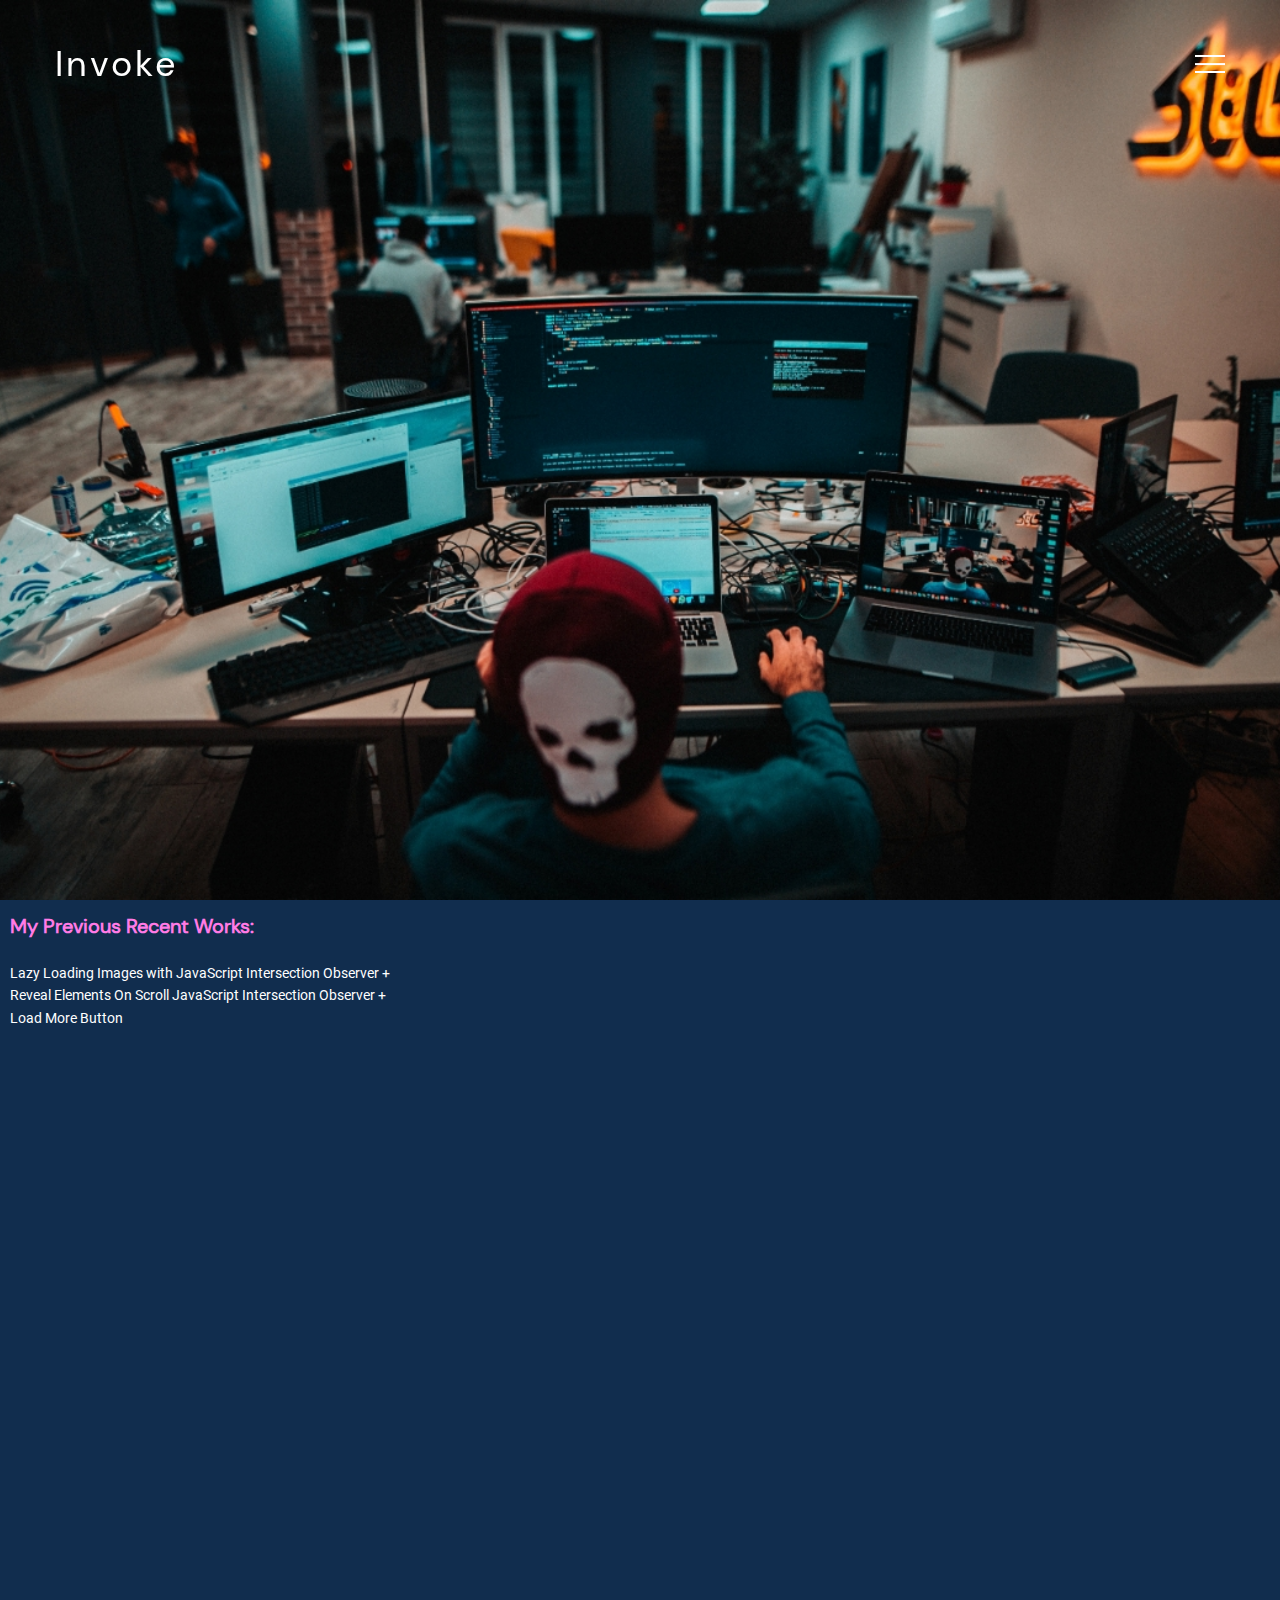
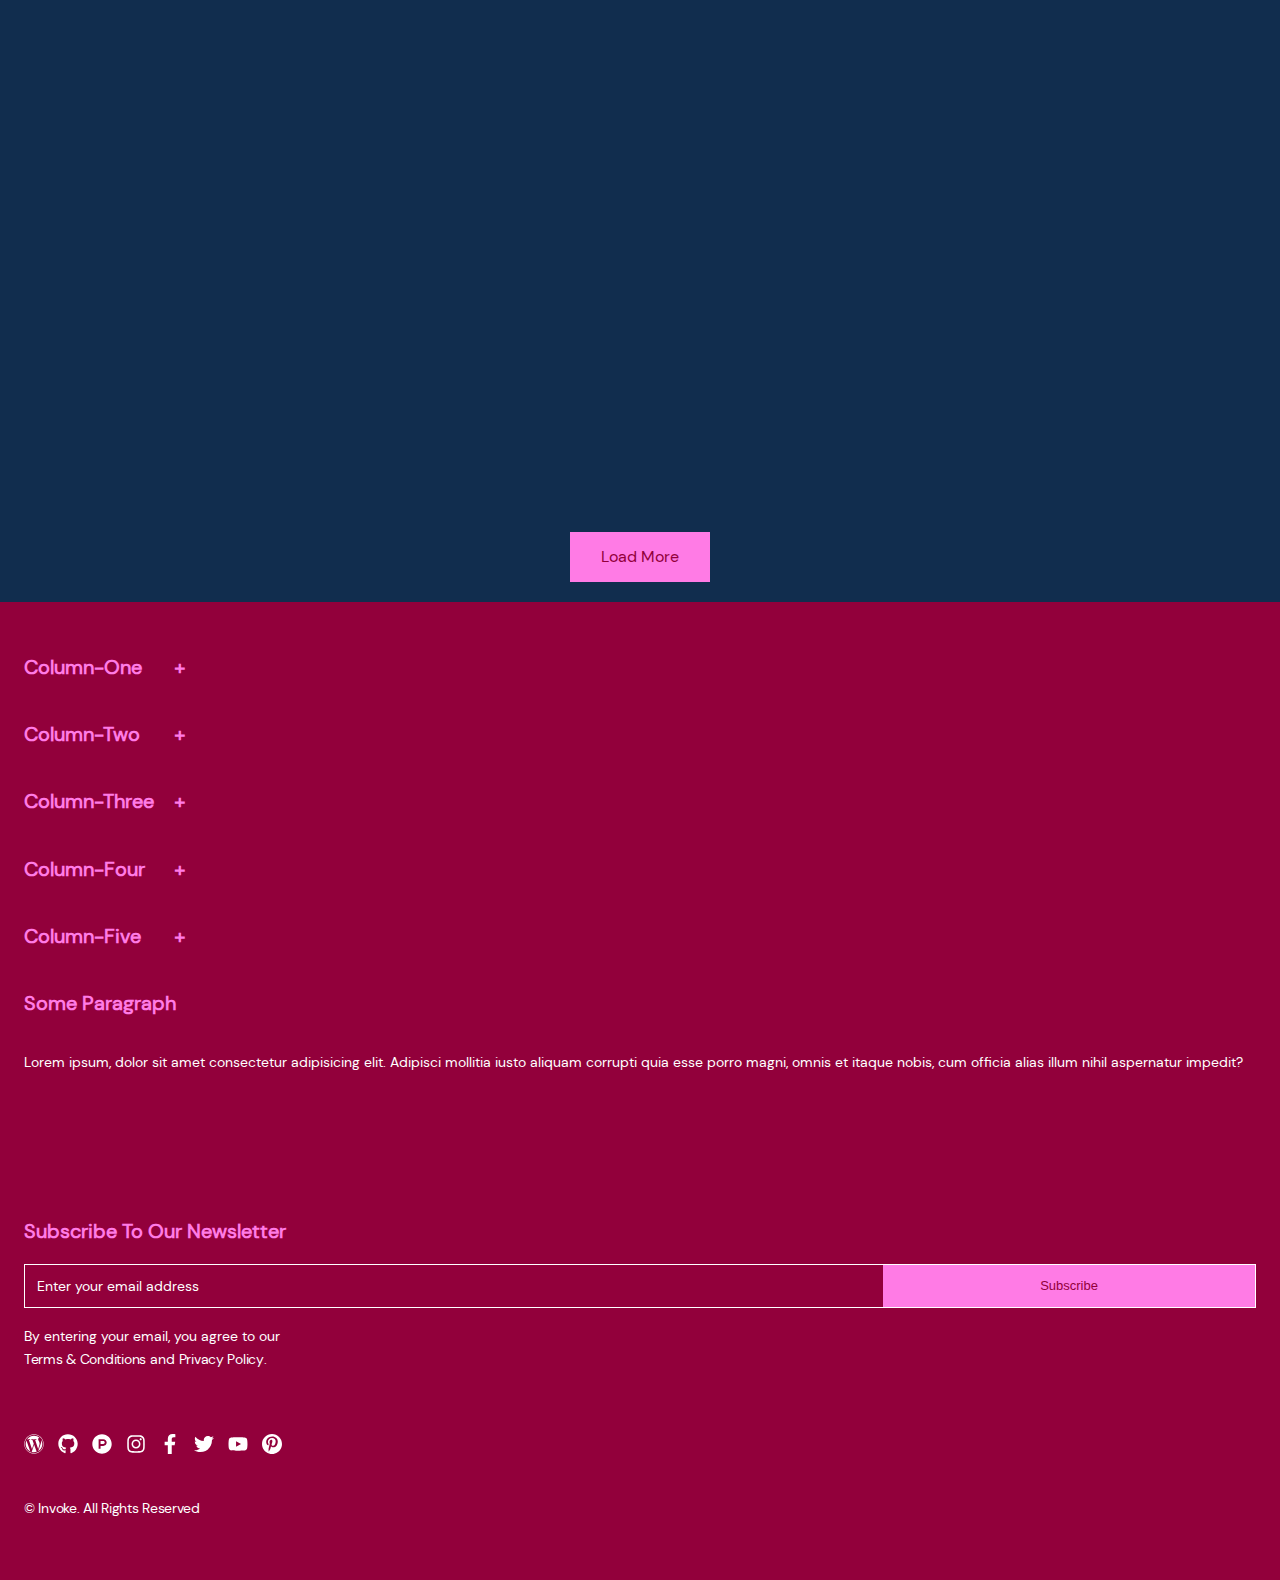
==== index.html @ 9d603dd9 "intersection observer+load more button v.2.0" ====
<!DOCTYPE html>
<html lang="en">
  <head>
    <meta charset="utf-8" >
    <title>Portfolio__HTML</title>
    <meta
    name="viewport"
    content="width=device-width, initial-scale=1, minimum-scale=1, maximum-scale=1">
    <link rel="stylesheet" href="style/main.css">
    <link rel="stylesheet" href="swiper-slider/swiper-bundle.min.css"> 
     
  </head>


  <body>

    <header class="header ">
  

      <div class="header__container ">
          
            <a href="index.html" class="header__logo">
             
              <span class="logo__text">Invoke</span>
              <svg class="svg__logo" id="Layer_1" data-name="Layer 1" xmlns="http://www.w3.org/2000/svg" 
              viewBox="0 0 370.6 94.6">
              <polyline class="draw" points="32.5 94.1 32.5 9.3 0.5 9.3 0.5 0.5 72.5 0.5 72.5 7.7 40.5 9.3 40.5 94.1 81.3 94.1 81.3 9.3 88.5 9.3 88.5 39.6 120.5 39.6 120.5 47.3 120.5 94.1 112.5 94.1 112.5 47.3 88.5 47.3 88.5 94.1 144.5 94.1 144.5 39.6 144.5 6.1 152.5 6.1 183.7 6.9 183.7 14.9 153.3 14.1 153.3 39.6 183.7 39.6 183.7 47.3 153.3 47.3 152.5 86.1 183.7 86.1 183.7 94.1 151.7 94.1 203.7 94.1 203.7 39.6 203.7 9.3 293.3 9.3 293.3 82.9 293.3 94.1 281.3 94.1 281.3 19.7 251.7 19.7 251.7 90.1 239.7 90.1 239.7 18.9 210.9 18.9 210.9 94.1 314.1 94.1 314.1 8.5 370.1 7.7 370.1 17.3 327.7 17.3 326.9 39.6 370.1 39.6 370.1 47.3 328.5 47.3 328.5 88.5 370.1 88.5 370.1 94.1 320.5 94.1" 
              /></svg>
            </a>
            <div class="header__menu menu ">
                <div class="menu__icon">
                    <span></span>
                </div>  
                <nav class="menu__body">
                    <ul class="menu__list">
                        <li><a data-goto=".page__section1" href="index.html"  class="menu__link">HOME</a></li>
                        <li><a data-goto=".page__section2" href=""  class="menu__link">SHOP</a></li>
                        <li><a data-goto=".page__section3" href=""  class="menu__link">PORTFOLIO</a></li>
                        <li>
                           <a data-goto=".page__section4" style="color: #92003B; font-weight: 600;" style="font-weight: 600" href="" class="menu__link">MY SKILLS</a>
                           <span class="menu__arrow"></span>
                           <span class="menu__arrowfalse"></span>
                           <div class="mega-menu_section">
                            <ul class="menu__sub-list">
                              <li class="sub-list__li-tag">
                                  <a data-goto=".page__section1" href="" class="menu__sub-link__title">GENERAL ELEMENTS</a>
                                  <ul class="menu__sub-list__down">
                                    <li><a href="pages/subpages/3D Swiper Slider.html" data-goto=".page__section1" class="menu__sub-link">3D Swiper Slider</a></li>
                                    <li><a href="pages/subpages/Load More Button.html" data-goto=".page__section1" class="menu__sub-link">Load More Button</a></li>
                                    <li><a href="pages/subpages/SVG Icon Animation.html" data-goto=".page__section1" class="menu__sub-link">SVG Icon Animation</a></li>
                                    <li><a href="pages/subpages/Accordion footer.html" data-goto=".page__section1" class="menu__sub-link">Accordion footer</a></li>
                                    <li><a data-goto=".page__section1" href="" class="menu__sub-link">Page 1</a></li>
                                    <li><a data-goto=".page__section1" href="" class="menu__sub-link">Page 1</a></li>
                                    <li><a data-goto=".page__section1" href="" class="menu__sub-link">Page 1</a></li>
                                    <li><a data-goto=".page__section1" href="" class="menu__sub-link">Page 1</a></li>
                                  </ul>
                              </li>
                              <li class="sub-list__li-tag">
                                <a data-goto=".page__section1" href="" class="menu__sub-link__title">GENERAL ELEMENTS</a>
                                <ul class="menu__sub-list__down">
                                  <li><a data-goto=".page__section1" href="" class="menu__sub-link">Page 1</a></li>
                                  <li><a data-goto=".page__section1" href="" class="menu__sub-link">Page 1</a></li>
                                  <li><a data-goto=".page__section1" href="" class="menu__sub-link">Page 1</a></li>
                                  <li><a data-goto=".page__section1" href="" class="menu__sub-link">Page 1</a></li>
                                  <li><a data-goto=".page__section1" href="" class="menu__sub-link">Page 1</a></li>
                                  <li><a data-goto=".page__section1" href="" class="menu__sub-link">Page 1</a></li>
                                  <li><a data-goto=".page__section1" href="" class="menu__sub-link">Page 1</a></li>
                                  <li><a data-goto=".page__section1" href="" class="menu__sub-link">Page 1</a></li>
                                </ul>
                            </li>
                            <li class="sub-list__li-tag">
                              <a data-goto=".page__section1" href="" class="menu__sub-link__title">GENERAL ELEMENTS</a>
                              <ul class="menu__sub-list__down">
                                <li><a href="pages/subpages/3D Swiper Slider.html" data-goto=".page__section1" class="menu__sub-link">3D Swiper Slider</a></li>
                                <li><a href="pages/subpages/Load More Button.html" data-goto=".page__section1" class="menu__sub-link">Load More Button</a></li>
                                <li><a href="pages/subpages/SVG Icon Animation.html" data-goto=".page__section1" class="menu__sub-link">SVG Icon Animation</a></li>
                                <li><a href="pages/subpages/Accordion footer.html" data-goto=".page__section1" class="menu__sub-link">Accordion footer</a></li>
                                <li><a data-goto=".page__section1" href="" class="menu__sub-link">Page 1</a></li>
                                <li><a data-goto=".page__section1" href="" class="menu__sub-link">Page 1</a></li>
                                <li><a data-goto=".page__section1" href="" class="menu__sub-link">Page 1</a></li>
                                <li><a data-goto=".page__section1" href="" class="menu__sub-link">Page 1</a></li>
                              </ul>
                          </li>
                          <li class="sub-list__li-tag">
                            <a data-goto=".page__section1" href="" class="menu__sub-link__title">GENERAL ELEMENTS</a>
                            <ul class="menu__sub-list__down">
                              <li><a data-goto=".page__section1" href="" class="menu__sub-link">Page 1</a></li>
                              <li><a data-goto=".page__section1" href="" class="menu__sub-link">Page 1</a></li>
                              <li><a data-goto=".page__section1" href="" class="menu__sub-link">Page 1</a></li>
                              <li><a data-goto=".page__section1" href="" class="menu__sub-link">Page 1</a></li>
                              <li><a data-goto=".page__section1" href="" class="menu__sub-link">Page 1</a></li>
                              <li><a data-goto=".page__section1" href="" class="menu__sub-link">Page 1</a></li>
                              <li><a data-goto=".page__section1" href="" class="menu__sub-link">Page 1</a></li>
                              <li><a data-goto=".page__section1" href="" class="menu__sub-link">Page 1</a></li>
                            </ul>
                        </li>
                            </ul>

                           </div>
                        </li> 
                        
                        <li><a data-goto=".page__section1" href=""  class="menu__link">BLOG</a></li>
                        
                        <li><a data-goto=".page__section3" href=""  class="menu__link">FEATURES</a></li>
                    </ul>
                </nav>        
            </div>
    </header>

    <div class="header__img">
      <div class="header__img-container"> </div>
    </div>

     
        
    <main class="main__container">
     


    <section class="loading-lazy__section">
      <script type="text/javascript">
        (function() {
        
        var img = document.getElementById('container').firstChild;
        img.onload = function() {
            if(img.height > img.width) {
                img.height = '100%';
                img.width = 'auto';
            }
        };
        
        }());
        </script>
      <div class="loading-lazy__container">
        
        <div class="loading-lazy__box">
          <h2>My previous recent works:</h2>
            <h1>Lazy Loading Images with JavaScript Intersection Observer +<br>
            Reveal Elements On Scroll JavaScript Intersection Observer +<br>
            Load More Button
          </h1>
          <div class="loading-lazy__ul">

                <div class="loading-lazy-hide">
                  <div id="container" class="loading-lazy__li one ">
                    <a href="https://themepixel.github.io/PSDtoHTML.WITH.LESS.CSS.EXOTICO./"><img class="imglazy" data-src="img/psd_slide.jpg" src="img/1x1.png" alt="some-image"></a>
                  </div >
                </div>


                <div class="loading-lazy-hide">
                  <div id="container" class="loading-lazy__li two ">
                    <a href="https://themepixel.github.io/Portfolio_HTML/"><img class="imglazy" data-src="img/portfolio.jpg" src="img/1x1.png" alt="some-image"></a>
                  </div >
                </div>

                <div class="loading-lazy-hide">
                  <div id="container" class="loading-lazy__li three">
                    <a href="https://themepixel.github.io/PSDtoHTML.WITH.LESS.CSS.EXOTICO./"><img class="imglazy" data-src="img/invok.jpg" src="img/1x1.png" alt="some-image"></a>
                  </div >
                </div>

                <div class="loading-lazy-hide">
                  <div id="container" class="loading-lazy__li four ">
                    <a href="https://themepixel.github.io/Portfolio_HTML/"><img class="imglazy" data-src="img/menu.jpg" src="img/1x1.png" alt="some-image"></a>
                  </div >
                </div>

                <div class="loading-lazy-hide">
                  <div id="container" class="loading-lazy__li five ">
                    <a href="https://themepixel.github.io/Portfolio_HTML/"><img class="imglazy" data-src="img/menuu.jpg" src="img/1x1.png" alt="some-image"></a>
                  </div >
                </div>

                <div class="loading-lazy-hide">
                  <div id="container" class="loading-lazy__li six ">
                    <a href="https://themepixel.github.io/Portfolio_HTML/"><img class="imglazy" data-src="img/por men.jpg" src="img/1x1.png" alt="some-image"></a>
                  </div >
                </div>

                <div class="loading-lazy-hide">
                  <div id="container" class="loading-lazy__li seven ">
                    <a href="https://themepixel.github.io/Portfolio_HTML/"><img class="imglazy" data-src="img/soon.png" src="img/1x1.png" alt="some-image"></a>
                  </div >
                </div>

                <div class="loading-lazy-hide">
                  <div id="container" class="loading-lazy__li eight ">
                    <a href="https://themepixel.github.io/Portfolio_HTML/"><img class="imglazy" data-src="img/soon.png" src="img/1x1.png" alt="some-image"></a>
                  </div >
                </div>

                <div class="loading-lazy-hide">
                  <div id="container" class="loading-lazy__li nine ">
                    <a href="https://themepixel.github.io/Portfolio_HTML/"><img class="imglazy" data-src="img/soon.png" src="img/1x1.png" alt="some-image"></a>
                  </div >
                </div>

                <div class="loading-lazy-hide">
                  <div id="container" class="loading-lazy__li ten  ">
                    <a href="https://themepixel.github.io/Portfolio_HTML/"><img class="imglazy" data-src="img/soon.png" src="img/1x1.png" alt="some-image"></a>
                  </div >
                </div>

                <div class="loading-lazy-hide">
                  <div id="container" class="loading-lazy__li eleven  ">
                    <a href="https://themepixel.github.io/Portfolio_HTML/"><img class="imglazy" data-src="img/soon.png" src="img/1x1.png" alt="some-image"></a>
                  </div >
                </div>

                <div class="loading-lazy-hide">
                  <div id="container" class="loading-lazy__li twelve ">
                    <a href="https://themepixel.github.io/Portfolio_HTML/"><img class="imglazy" data-src="img/soon.png" src="img/1x1.png" alt="some-image"></a>
                  </div >
                </div>

                <div class="loading-lazy-hide">
                  <div id="container" class="loading-lazy__li thirteen  ">
                    <a href="https://themepixel.github.io/Portfolio_HTML/"><img class="imglazy" data-src="img/soon.png" src="img/1x1.png" alt="some-image"></a>
                  </div >
                </div>

                <div class="loading-lazy-hide">
                  <div id="container" class="loading-lazy__li fourteen  ">
                    <a href="https://themepixel.github.io/Portfolio_HTML/"><img class="imglazy" data-src="img/soon.png" src="img/1x1.png" alt="some-image"></a>
                  </div >
                </div>

                <div class="loading-lazy-hide">
                  <div id="container" class="loading-lazy__li fifteen ">
                    <a href="https://themepixel.github.io/Portfolio_HTML/"><img class="imglazy" data-src="img/soon.png" src="img/1x1.png" alt="some-image"></a>
                  </div >
                </div>

          </div >
          <div id="load__more-button">Load more</div>
        </div>
      </div>
      
      <script>

        let loadMoreBtn = document.querySelector('#load__more-button');
        let currentItem = 3;
        
        loadMoreBtn.onclick = () =>{
           let boxes = [...document.querySelectorAll('.loading-lazy__box .loading-lazy__ul .loading-lazy-hide')];
           for (var i = currentItem; i < currentItem + 3; i++){
              boxes[i].style.display = 'inline-block';
           }
           currentItem += 3;
        
           if(currentItem >= boxes.length){
              loadMoreBtn.style.display = 'none';
           }
        }
        
        </script>
    </section>


    </main>    
      
    <footer class="footer">
      
      <div class="footer__container">
        
         <div class="column__footer-one">
            <h4 class="column__footer-one-title svg-icon">Column-one</h4>
            <div class="column__footer-one-elements column">
              <a class="column__footer-one-a">Some Link</a>
              <a class="column__footer-one-a">Some Link</a>
              <a class="column__footer-one-a">Some Link</a>
              <a class="column__footer-one-a">Some Link</a>
              <a class="column__footer-one-a">Some Link</a>
              <a class="column__footer-one-a">Some Link</a>
              <a class="column__footer-one-a">Some Link</a>
              <a class="column__footer-one-a">Some Link</a>
              <a class="column__footer-one-a">Some Link</a>
              <a class="column__footer-one-a">Some Link</a>
              <a class="column__footer-one-a">Some Link</a>
            </div>
          </div>
          <div class="column__footer-five ">
            <h4 class="column__footer-five-title svg-icon">Column-five</h4>
            <div class="column__footer-five-elements column">
              <a class="column__footer-five-a">Some Link</a>
              <a class="column__footer-five-a">Some Link</a>
              <a class="column__footer-five-a">Some Link</a>
              <a class="column__footer-five-a">Some Link</a>
              <a class="column__footer-five-a">Some Link</a>
              <a class="column__footer-five-a">Some Link</a>
              <a class="column__footer-five-a">Some Link</a>
              <a class="column__footer-five-a">Some Link</a>
              <a class="column__footer-five-a">Some Link</a>
              <a class="column__footer-five-a">Some Link</a>
              <a class="column__footer-five-a">Some Link</a>
            </div>
          </div>
          <div class="column__footer-four">
            <h4 class="column__footer-four-title svg-icon">Column-four</h4>
            <div class="column__footer-four-elements column">
              <a class="column__footer-four-a">Some Link</a>
              <a class="column__footer-four-a">Some Link</a>
              <a class="column__footer-four-a">Some Link</a>
              <a class="column__footer-four-a">Some Link</a>
              <a class="column__footer-four-a">Some Link</a>
              <a class="column__footer-four-a">Some Link</a>
              <a class="column__footer-four-a">Some Link</a>
              
            </div>
          </div>
          <div class="column__footer-two">
            <h4 class="column__footer-two-title svg-icon">Column-two</h4>
            <div class="column__footer-two-elements column">
              <a class="column__footer-two-a">Some Link</a>
              <a class="column__footer-two-a">Some Link</a>
              <a class="column__footer-two-a">Some Link</a>
            </div>
          </div>
          <div class="column__footer-three">
            <h4 class="column__footer-three-title svg-icon">Column-three</h4>
            <div class="column__footer-three-elements column">
              <a class="column__footer-three-a">Some Link</a>
              <a class="column__footer-three-a">Some Link</a>
              <a class="column__footer-three-a">Some Link</a>
              <a class="column__footer-three-a">Some Link</a>
              
              
            </div>
          </div>
          <script>
            const accordionone = document.getElementsByClassName('column__footer-one');
            const accordiontwo = document.getElementsByClassName('column__footer-two');
            const accordionthree = document.getElementsByClassName('column__footer-three');
            const accordionfour = document.getElementsByClassName('column__footer-four');
            const accordionfive = document.getElementsByClassName('column__footer-five');
            for (i = 0; i<accordionone.length; i++ ){
                accordionone[i].addEventListener('click', function(){
                    this.classList.toggle('active')
                })
            }
            for (i = 0; i<accordiontwo.length; i++ ){
                accordiontwo[i].addEventListener('click', function(){
                    this.classList.toggle('active')
                })
            }
            for (i = 0; i<accordionthree.length; i++ ){
              accordionthree[i].addEventListener('click', function(){
                    this.classList.toggle('active')
                })
            }
            for (i = 0; i<accordionfour.length; i++ ){
              accordionfour[i].addEventListener('click', function(){
                    this.classList.toggle('active')
                })
            }
            for (i = 0; i<accordionfive.length; i++ ){
              accordionfive[i].addEventListener('click', function(){
                    this.classList.toggle('active')
                })
            }
          </script>  
          
         
        <div class="paragraph__footer">
          <h4 class="paragraph__footer-heading mb-4">Some Paragraph</h4>
          <p class="paragraph__footer-p">Lorem ipsum, dolor sit amet consectetur adipisicing elit. Adipisci mollitia iusto aliquam corrupti quia esse porro magni, omnis et itaque nobis, cum officia alias illum nihil aspernatur impedit?</p>
        </div>

        <div class="subscribe__footer">
          <h4 class="subscribe__footer-heading">Subscribe To Our Newsletter</h4>
          <div class="subscribe__footer-placeholder">
            <form action="#" method="post">
              <div class="subscribe__footer-input">
                  <input type="text" class="subscribe__footer__input" placeholder="Enter your email address" aria-label="Enter your email address" aria-describedby="button-addon2">
                  <div class="subscribe__footer__button">
                    <button class="subscribe__footer-button svg_icons_css" type="button" id="">Subscribe</button>
                  </div>
              </div>
            </form>
          </div>
          <div class="subscribe__footer-email">
            <p>By entering your email, you agree to our<br /><strong><a href="https://themepixel.github.io/Portfolio_HTML/" target="_blank" rel="noopener">Terms &amp; Conditions </a>
            </strong>and<strong> <a href="https://themepixel.github.io/Portfolio_HTML/" target="_blank" rel="noopener">Privacy Policy</a></strong>.</p>
          </div>
          
        </div>
        
        <div class="follow__footer">
          <div class="follow__footer-icons">
            <a href="#about-section" class="follow__footer-svg"><svg xmlns="http://www.w3.org/2000/svg" aria-labelledby="wordpress-logo" data-prefix="fab" data-icon="wordpress" viewBox="0 0 512 512"><title>Wordpress logo</title><path d="M61.7 169.4l101.5 278C92.2 413 43.3 340.2 43.3 256c0-30.9 6.6-60.1 18.4-86.6zm337.9 75.9c0-26.3-9.4-44.5-17.5-58.7-10.8-17.5-20.9-32.4-20.9-49.9 0-19.6 14.8-37.8 35.7-37.8.9 0 1.8.1 2.8.2-37.9-34.7-88.3-55.9-143.7-55.9-74.3 0-139.7 38.1-177.8 95.9 5 .2 9.7.3 13.7.3 22.2 0 56.7-2.7 56.7-2.7 11.5-.7 12.8 16.2 1.4 17.5 0 0-11.5 1.3-24.3 2l77.5 230.4L249.8 247l-33.1-90.8c-11.5-.7-22.3-2-22.3-2-11.5-.7-10.1-18.2 1.3-17.5 0 0 35.1 2.7 56 2.7 22.2 0 56.7-2.7 56.7-2.7 11.5-.7 12.8 16.2 1.4 17.5 0 0-11.5 1.3-24.3 2l76.9 228.7 21.2-70.9c9-29.4 16-50.5 16-68.7zm-139.9 29.3l-63.8 185.5c19.1 5.6 39.2 8.7 60.1 8.7 24.8 0 48.5-4.3 70.6-12.1-.6-.9-1.1-1.9-1.5-2.9l-65.4-179.2zm183-120.7c.9 6.8 1.4 14 1.4 21.9 0 21.6-4 45.8-16.2 76.2l-65 187.9C426.2 403 468.7 334.5 468.7 256c0-37-9.4-71.8-26-102.1zM504 256c0 136.8-111.3 248-248 248C119.2 504 8 392.7 8 256 8 119.2 119.2 8 256 8c136.7 0 248 111.2 248 248zm-11.4 0c0-130.5-106.2-236.6-236.6-236.6C125.5 19.4 19.4 125.5 19.4 256S125.6 492.6 256 492.6c130.5 0 236.6-106.1 236.6-236.6z"></path></svg></a>
            <a href="#" class="follow__footer-svg"><svg xmlns="http://www.w3.org/2000/svg" aria-labelledby="github-logo" data-prefix="fab" data-icon="github" viewBox="0 0 496 512"><title>Github logo</title><path d="M165.9 397.4c0 2-2.3 3.6-5.2 3.6-3.3.3-5.6-1.3-5.6-3.6 0-2 2.3-3.6 5.2-3.6 3-.3 5.6 1.3 5.6 3.6zm-31.1-4.5c-.7 2 1.3 4.3 4.3 4.9 2.6 1 5.6 0 6.2-2s-1.3-4.3-4.3-5.2c-2.6-.7-5.5.3-6.2 2.3zm44.2-1.7c-2.9.7-4.9 2.6-4.6 4.9.3 2 2.9 3.3 5.9 2.6 2.9-.7 4.9-2.6 4.6-4.6-.3-1.9-3-3.2-5.9-2.9zM244.8 8C106.1 8 0 113.3 0 252c0 110.9 69.8 205.8 169.5 239.2 12.8 2.3 17.3-5.6 17.3-12.1 0-6.2-.3-40.4-.3-61.4 0 0-70 15-84.7-29.8 0 0-11.4-29.1-27.8-36.6 0 0-22.9-15.7 1.6-15.4 0 0 24.9 2 38.6 25.8 21.9 38.6 58.6 27.5 72.9 20.9 2.3-16 8.8-27.1 16-33.7-55.9-6.2-112.3-14.3-112.3-110.5 0-27.5 7.6-41.3 23.6-58.9-2.6-6.5-11.1-33.3 2.6-67.9 20.9-6.5 69 27 69 27 20-5.6 41.5-8.5 62.8-8.5s42.8 2.9 62.8 8.5c0 0 48.1-33.6 69-27 13.7 34.7 5.2 61.4 2.6 67.9 16 17.7 25.8 31.5 25.8 58.9 0 96.5-58.9 104.2-114.8 110.5 9.2 7.9 17 22.9 17 46.4 0 33.7-.3 75.4-.3 83.6 0 6.5 4.6 14.4 17.3 12.1C428.2 457.8 496 362.9 496 252 496 113.3 383.5 8 244.8 8zM97.2 352.9c-1.3 1-1 3.3.7 5.2 1.6 1.6 3.9 2.3 5.2 1 1.3-1 1-3.3-.7-5.2-1.6-1.6-3.9-2.3-5.2-1zm-10.8-8.1c-.7 1.3.3 2.9 2.3 3.9 1.6 1 3.6.7 4.3-.7.7-1.3-.3-2.9-2.3-3.9-2-.6-3.6-.3-4.3.7zm32.4 35.6c-1.6 1.3-1 4.3 1.3 6.2 2.3 2.3 5.2 2.6 6.5 1 1.3-1.3.7-4.3-1.3-6.2-2.2-2.3-5.2-2.6-6.5-1zm-11.4-14.7c-1.6 1-1.6 3.6 0 5.9 1.6 2.3 4.3 3.3 5.6 2.3 1.6-1.3 1.6-3.9 0-6.2-1.4-2.3-4-3.3-5.6-2z"></path></svg></a>
            <a href="#" class="follow__footer-svg"><svg xmlns="http://www.w3.org/2000/svg" aria-labelledby="producthunt-logo" data-prefix="fab" data-icon="product-hunt" class="svg-inline--fa fa-product-hunt fa-w-16" viewBox="0 0 512 512"><title id="catTitle">ProductHunt Logo</title><path d="M326.3 218.8c0 20.5-16.7 37.2-37.2 37.2h-70.3v-74.4h70.3c20.5 0 37.2 16.7 37.2 37.2zM504 256c0 137-111 248-248 248S8 393 8 256 119 8 256 8s248 111 248 248zm-128.1-37.2c0-47.9-38.9-86.8-86.8-86.8H169.2v248h49.6v-74.4h70.3c47.9 0 86.8-38.9 86.8-86.8z"></path></svg></a>
            <a href="#" class="follow__footer-svg"><svg xmlns="http://www.w3.org/2000/svg" aria-labelledby="instagram-logo" data-prefix="fab" data-icon="instagram" class="svg-inline--fa fa-instagram fa-w-14" viewBox="0 0 448 512"><title id="catTitle">Instagram Logo</title><path d="M224.1 141c-63.6 0-114.9 51.3-114.9 114.9s51.3 114.9 114.9 114.9S339 319.5 339 255.9 287.7 141 224.1 141zm0 189.6c-41.1 0-74.7-33.5-74.7-74.7s33.5-74.7 74.7-74.7 74.7 33.5 74.7 74.7-33.6 74.7-74.7 74.7zm146.4-194.3c0 14.9-12 26.8-26.8 26.8-14.9 0-26.8-12-26.8-26.8s12-26.8 26.8-26.8 26.8 12 26.8 26.8zm76.1 27.2c-1.7-35.9-9.9-67.7-36.2-93.9-26.2-26.2-58-34.4-93.9-36.2-37-2.1-147.9-2.1-184.9 0-35.8 1.7-67.6 9.9-93.9 36.1s-34.4 58-36.2 93.9c-2.1 37-2.1 147.9 0 184.9 1.7 35.9 9.9 67.7 36.2 93.9s58 34.4 93.9 36.2c37 2.1 147.9 2.1 184.9 0 35.9-1.7 67.7-9.9 93.9-36.2 26.2-26.2 34.4-58 36.2-93.9 2.1-37 2.1-147.8 0-184.8zM398.8 388c-7.8 19.6-22.9 34.7-42.6 42.6-29.5 11.7-99.5 9-132.1 9s-102.7 2.6-132.1-9c-19.6-7.8-34.7-22.9-42.6-42.6-11.7-29.5-9-99.5-9-132.1s-2.6-102.7 9-132.1c7.8-19.6 22.9-34.7 42.6-42.6 29.5-11.7 99.5-9 132.1-9s102.7-2.6 132.1 9c19.6 7.8 34.7 22.9 42.6 42.6 11.7 29.5 9 99.5 9 132.1s2.7 102.7-9 132.1z"></path></svg></a>
            <a href="#about-section" class="follow__footer-svg"><svg xmlns="http://www.w3.org/2000/svg" aria-labelledby="facebook-logo" data-prefix="fab" data-icon="facebook-f" class="svg-inline--fa fa-facebook-f fa-w-10" viewBox="0 0 320 512"><title id="catTitle">Facebook Logo</title><path d="M279.14 288l14.22-92.66h-88.91v-60.13c0-25.35 12.42-50.06 52.24-50.06h40.42V6.26S260.43 0 225.36 0c-73.22 0-121.08 44.38-121.08 124.72v70.62H22.89V288h81.39v224h100.17V288z"></path></svg></a>
            <a href="#" class="follow__footer-svg"><svg xmlns="http://www.w3.org/2000/svg" aria-labelledby="twitter-logo" data-prefix="fab" data-icon="twitter" class="svg-inline--fa fa-twitter fa-w-16" viewBox="0 0 512 512"><title id="catTitle">Twitter Logo</title><path d="M459.37 151.716c.325 4.548.325 9.097.325 13.645 0 138.72-105.583 298.558-298.558 298.558-59.452 0-114.68-17.219-161.137-47.106 8.447.974 16.568 1.299 25.34 1.299 49.055 0 94.213-16.568 130.274-44.832-46.132-.975-84.792-31.188-98.112-72.772 6.498.974 12.995 1.624 19.818 1.624 9.421 0 18.843-1.3 27.614-3.573-48.081-9.747-84.143-51.98-84.143-102.985v-1.299c13.969 7.797 30.214 12.67 47.431 13.319-28.264-18.843-46.781-51.005-46.781-87.391 0-19.492 5.197-37.36 14.294-52.954 51.655 63.675 129.3 105.258 216.365 109.807-1.624-7.797-2.599-15.918-2.599-24.04 0-57.828 46.782-104.934 104.934-104.934 30.213 0 57.502 12.67 76.67 33.137 23.715-4.548 46.456-13.32 66.599-25.34-7.798 24.366-24.366 44.833-46.132 57.827 21.117-2.273 41.584-8.122 60.426-16.243-14.292 20.791-32.161 39.308-52.628 54.253z"></path></svg></a>
            <a href="#" class="follow__footer-svg"><svg xmlns="http://www.w3.org/2000/svg" aria-labelledby="youtube-logo" data-prefix="fab" data-icon="youtube" class="svg-inline--fa fa-youtube fa-w-18" viewBox="0 0 576 512"><title id="catTitle">Youtube Logo</title><path d="M549.655 124.083c-6.281-23.65-24.787-42.276-48.284-48.597C458.781 64 288 64 288 64S117.22 64 74.629 75.486c-23.497 6.322-42.003 24.947-48.284 48.597-11.412 42.867-11.412 132.305-11.412 132.305s0 89.438 11.412 132.305c6.281 23.65 24.787 41.5 48.284 47.821C117.22 448 288 448 288 448s170.78 0 213.371-11.486c23.497-6.321 42.003-24.171 48.284-47.821 11.412-42.867 11.412-132.305 11.412-132.305s0-89.438-11.412-132.305zm-317.51 213.508V175.185l142.739 81.205-142.739 81.201z"></path></svg></a>
            <a href="#" class="follow__footer-svg"><svg xmlns="http://www.w3.org/2000/svg" aria-labelledby="pinterest-logo" data-name="pinterest" viewBox="0 0 97.75 97.75"><title>Pinterest logo</title><path d="M48.875 0C21.883 0 0 21.882 0 48.875S21.883 97.75 48.875 97.75 97.75 75.868 97.75 48.875 75.867 0 48.875 0zm5.624 65.109c-4.521 0-8.773-2.444-10.229-5.219 0 0-2.432 9.645-2.943 11.506-1.813 6.58-7.146 13.162-7.561 13.701-.289.375-.928.258-.994-.24-.113-.838-1.475-9.139.127-15.909.801-3.4 5.383-22.814 5.383-22.814s-1.334-2.673-1.334-6.625c0-6.205 3.596-10.837 8.074-10.837 3.807 0 5.645 2.859 5.645 6.286 0 3.828-2.436 9.552-3.693 14.856-1.051 4.441 2.225 8.064 6.605 8.064 7.933 0 13.272-10.188 13.272-22.261 0-9.174-6.176-16.044-17.418-16.044-12.697 0-20.615 9.471-20.615 20.052 0 3.646 1.078 6.221 2.764 8.21.773.915.883 1.283.602 2.333-.203.771-.66 2.625-.854 3.358-.279 1.062-1.137 1.44-2.098 1.049-5.846-2.387-8.572-8.793-8.572-15.994 0-11.893 10.029-26.154 29.922-26.154 15.985 0 26.506 11.566 26.506 23.984.001 16.428-9.132 28.698-22.589 28.698z"></path></svg></a>
          </div>   
        </div>

        <div class="copyright__footer">
          <p>© Invoke. All rights reserved</p>
        </div> 



      </div>
    </footer>
    
    <script src="swiper-slider/swiper-bundle.min.js"></script>
    <script src="scripts.js"></script>
  </body>
</html>
---- style/main.css ----
@import "reset.css";
@font-face {
  font-family: 'FontAwesome';
  src: url('../fonts/fontawesome-webfont.eot');
  src: url('../fonts/fontawesome-webfont.eot') format('embedded-opentype'), url('../fonts/fontawesome-webfont.woff2') format('woff2'), url('../fonts/fontawesome-webfont.woff') format('woff'), url('../fonts/fontawesome-webfont.ttf') format('truetype'), url('../fonts/fontawesome-webfont.svg') format('svg');
  font-weight: normal;
  font-style: normal;
}
@font-face {
  font-family: 'Roboto';
  font-style: normal;
  font-weight: 400;
  src: url('../fonts/roboto-v30-latin-regular.eot');
  /* IE9 Compat Modes */
  src: local(''), url('../fonts/roboto-v30-latin-regular.eot?#iefix') format('embedded-opentype'), /* IE6-IE8 */ url('../fonts/roboto-v30-latin-regular.woff2') format('woff2'), /* Super Modern Browsers */ url('../fonts/roboto-v30-latin-regular.woff') format('woff'), /* Modern Browsers */ url('../fonts/roboto-v30-latin-regular.ttf') format('truetype'), /* Safari, Android, iOS */ url('../fonts/roboto-v30-latin-regular.svg#Roboto') format('svg');
  /* Legacy iOS */
}
@font-face {
  src: url("../style/fonts/assassin.woff2") format("woff2");
  font-family: "assassin-st";
  font-weight: 700;
  font-style: italic;
}
@font-face {
  src: url("../style/fonts/DMSans-Regular.woff2") format("woff2");
  font-family: "dm sans";
  font-weight: 400;
  font-style: Sans-serif;
}
:root {
  --accent: #CC8869;
  --padding: 120px;
  --transition: cubic-bezier(0.4, 0, 0, 1);
}
html,
body {
  /* Убирает прокрутку по горизонтале, для мобильной версии */
  overflow-x: hidden;
  background-color: #F08A5D;
}
html {
  box-sizing: border-box;
}
*,
*:after,
*:before {
  box-sizing: inherit;
}
a {
  font-family: dm sans, Sans-serif;
  text-decoration: none;
  color: #000;
}
h1 {
  font-family: dm sans, Sans-serif;
  text-decoration: none;
  color: #000;
}
.wrapper {
  width: 1140px;
  margin: 0 auto;
}
.inverted .draw {
  stroke: #000000;
}
._mobile .header__logo {
  display: flex;
}
.svg__logo {
  stroke: #DBE2EF;
  width: 125px;
  margin-left: 12px;
  position: relative;
  top: 50%;
  margin-top: -3px;
  left: 0;
}
._lock svg {
  z-index: 88;
}
body svg .draw {
  stroke: #ffffff;
}
._lock svg .draw {
  stroke: #ffffff;
}
svg .draw {
  stroke: black;
  stroke-width: 2px;
  fill: transparent;
  animation: animate 5s forwards;
  stroke-dasharray: 2400;
  stroke-dashoffset: 2400;
}
@keyframes animate {
  to {
    stroke-dashoffset: 0;
  }
}
.svg_icons_css img {
  height: 32px;
  width: 32px;
}
.menu__link__footer::after {
  content: '';
  width: 6%;
  height: 2px;
  background-color: black;
  position: absolute;
  transform: scaleX(0);
  transform-origin: center;
  transition: transform 0.5s ease;
  display: flex;
  margin-top: 5px;
}
.menu__link__footer:hover::after {
  transform: scaleX(1);
}
.logo__text::after {
  content: '';
  width: 100%;
  height: 2px;
  background-color: #EEEEEE;
  position: absolute;
  left: 0;
  bottom: 20px;
  transform: scaleX(0);
  transform-origin: left;
  transition: transform 0.5s ease;
  font-family: dm sans, Sans-serif;
}
.logo__text:hover::after {
  transform: scaleX(1);
}
.inverted .logo__text::after {
  content: '';
  width: 100%;
  height: 2px;
  background-color: black;
  position: absolute;
  left: 0;
  bottom: 20px;
  transform: scaleX(0);
  transform-origin: left;
  transition: transform 0.5s ease;
}
.inverted .logo__text:hover::after {
  transform: scaleX(1);
}
.menu__link::after {
  content: '';
  width: 100%;
  height: 2px;
  background-color: white;
  position: absolute;
  transform: scaleX(0);
  transform-origin: left;
  transition: transform 0.5s ease;
  display: flex;
  margin-top: 5px;
}
.menu__list li:nth-child(4) a:after {
  background-color: #92003B;
}
.menu__link:hover::after {
  transform: scaleX(1);
}
.inverted .menu__link::after {
  background-color: #000000;
}
.inverted .menu__arrowfalse {
  border-top: 10px solid #92003B;
}
body .inverted {
  background-color: #e3fdfd80;
  box-shadow: 0 3px 5px 0.3px rgba(0, 0, 0, 0.1);
}
.header.inverted .header__container .header__logo .logo__text {
  color: #000;
  font-weight: 600;
}
.header.inverted .header__container .menu__body .menu__list li .menu__link {
  color: #000;
  font-weight: 600;
}
body .inverted .header__container .menu__body .menu__list li .menu__sub-list::before {
  border-color: transparent transparent #222831 transparent;
}
body .inverted .header__container {
  height: 4rem;
}
._mobile.scroll-down header {
  transform: translate3d(0, -100%, 0);
}
._pc.scroll-down header {
  transform: translate3d(0, -100%, 0);
  transition: 0.3s all;
}
@media only screen and (max-width: 314px) {
  .header__container {
    flex-direction: column;
  }
}
.header {
  transition: 0.3s all;
  position: fixed;
  top: 0;
  left: 0;
  width: 100%;
  z-index: 10;
}
.header .header__container {
  transition: height 0.5s ease;
  max-width: 1200px;
  margin: 0px auto;
  display: flex;
  padding: 0px 30px;
  align-items: center;
  justify-content: space-between;
  height: 8rem;
}
.header .header__container .header__logo {
  font-family: dm sans, Sans-serif;
}
.header .header__container .header__logo .logo__text {
  font-size: 36px;
  position: relative;
  z-index: 8;
  color: white;
  letter-spacing: 3px;
  font-style: normal;
  font-weight: 400;
  font-family: dm sans, Sans-serif;
}
.header .header__container .menu__body .menu__list li {
  margin: 0px 0px 0px 60px;
}
.header .header__container .menu__body .menu__list .mega-menu_section .menu__sub-list {
  z-index: 1;
}
.header .header__container .menu__body .menu__list .mega-menu_section .menu__sub-list .sub-list__li-tag {
  flex-direction: column;
  display: flex;
  width: 25%;
  border-right: 1px solid rgba(255, 255, 255, 0.06);
}
.header .header__container .menu__body .menu__list .mega-menu_section .menu__sub-list .sub-list__li-tag .menu__sub-list__down {
  padding-top: 25px;
}
.header .header__container .menu__body .menu__list li {
  position: relative;
  display: flex;
  align-items: center;
}
.header .header__container .menu__body .menu__list li .menu__link {
  font-family: dm sans, Sans-serif;
  color: white;
  font-size: 18px;
  padding: 24px 0px;
}
.header .header__container .menu__body .menu__list li .menu__sub-list {
  box-shadow: 5px 5px 0 #393E46;
  position: absolute;
  top: 100%;
  right: 0;
  background: #232323;
  padding: 15px;
  min-width: 1200px;
  margin-right: -279px;
  align-items: center;
  display: flex;
}
.header .header__container .menu__body .menu__list li .menu__sub-list li {
  margin: 0px 0px 24px 0px;
}
.header .header__container .menu__body .menu__list li .menu__sub-list li .menu__sub-link__title {
  color: white;
  margin-top: 10px;
  font-weight: 600;
  text-transform: capitalize;
}
.header .header__container .menu__body .menu__list li .menu__sub-list li .menu__sub-link {
  display: flex;
  flex-direction: column;
  color: #9d9d9d;
  padding-bottom: 5px;
  font-weight: 600;
  font-family: dm sans, Sans-serif;
  font-size: 18px;
  line-height: 100%;
}
.header .header__container .menu__body .menu__list li .menu__sub-list li .menu__sub-link:hover {
  color: white;
}
.header__img {
  width: 100vw;
  height: 103vh;
  max-width: 100%;
  position: relative;
  display: flex;
  justify-content: center;
  align-items: center;
  overflow: hidden;
}
.header__img .header__img-container {
  background: url(../img/image__one.jpg) no-repeat 50% -190px / cover;
  height: 100%;
  width: 100%;
  top: 0;
  left: 0;
  position: absolute;
}
@media only screen and (max-width: 1900px) {
  .header .header__container {
    padding: 0px 15px;
  }
  .header__img {
    width: 100vw;
    height: 100vh;
    max-width: 100%;
    position: relative;
    display: flex;
    justify-content: center;
    align-items: center;
    overflow: hidden;
  }
  .header__img .header__img-container {
    position: absolute;
    top: 0;
    bottom: 0;
    right: 0;
    left: 0;
    background-image: url(../img/image__one.jpg);
    background-position: center;
    background-repeat: no-repeat;
    background-size: cover;
  }
}
.swiper-slider {
  margin: 20px 0px 20px 0px;
  background-color: black;
  color: white;
  position: relative;
  overflow: hidden;
}
.swiper-slider::before {
  content: '';
  width: 100%;
  height: 100%;
  position: absolute;
  z-index: 1;
  box-shadow: inset 0 0 500px black;
}
.swiper-slider::after {
  content: '';
  position: absolute;
  top: 0;
  bottom: 0;
  right: 0;
  left: 0;
  background-image: url(../swiper-slider/img/light.png);
  background-position: center -70px;
  background-repeat: no-repeat;
  background-size: cover;
  animation: key-light 3s ease-in-out infinite;
}
.swiper-slider .swiper-slider__header {
  position: absolute;
  text-align: center;
  width: 100%;
  z-index: 1;
  top: 40px;
  font-family: assassin-st, sans-serif;
  font-size: 32px;
  color: rgba(255, 255, 255, 0.7);
}
.swiper-slider .swiper-slider__header span {
  color: var(--accent);
}
.swiper-slider .swiper-slider__wrapper {
  position: relative;
  z-index: 2;
  height: 100%;
  padding: var(--padding) 0;
}
.swiper-slider .swiper-slider__wrapper::before {
  content: '';
  position: absolute;
  top: 0;
  bottom: 0;
  right: 0;
  left: 0;
  background-image: url(../swiper-slider/img/glow.png);
  background-position: center;
  background-repeat: no-repeat;
  background-size: cover;
  animation: key-glow 1.7s ease-in-out infinite;
}
.swiper-slider .swiper-slider__wrapper .swiper-slider__container .swiper-carousel .swiper-wrapper {
  transition: var(--transition);
  width: 100%;
  height: 100%;
}
.swiper-slider .swiper-slider__wrapper .swiper-slider__container .swiper-carousel .swiper-wrapper .swiper-carousel__item {
  position: relative;
  height: calc(100vh - var(--padding)*2);
  text-align: center;
  opacity: 0.25;
  transform: scale(0.75);
  transition: opacity 1.8s var(--transition), transform 1.8s var(--transition);
}
.swiper-slider .swiper-slider__wrapper .swiper-slider__container .swiper-carousel .swiper-wrapper .swiper-carousel__item::after {
  content: '';
  position: absolute;
  height: 0px;
  width: 120px;
  box-shadow: 0 0 50px 10px #08e9ed;
  bottom: -35px;
  left: calc(50% - 60px);
}
.swiper-slider .swiper-slider__wrapper .swiper-slider__container .swiper-carousel .swiper-wrapper .swiper-slide-active {
  opacity: 0.8;
  transform: scale(0.99);
}
.swiper-slider .swiper-slider__wrapper .swiper-slider__container .swiper-carousel .swiper-wrapper .swiper-slide .swiper-carousel__image-wrapper .swiper-carousel__image {
  position: absolute;
  width: 100%;
  height: 100%;
  background-size: contain;
  background-position: center;
  background-repeat: no-repeat;
  animation: key-left-image 2s ease-in-out infinite;
  animation: key-right-image 2s ease-in-out infinite;
  animation-direction: alternate;
}
.swiper-slider .swiper-slider__wrapper .swiper-slider__container .swiper-carousel .swiper-wrapper .swiper-slide .swiper-carousel__image-wrapper .swiper-carousel__image-left {
  perspective-origin: left center;
  clip-path: polygon(0 0, 50% 0, 50% 100%, 0 100%);
  position: absolute;
  width: 100%;
  height: 100%;
  perspective: 150px;
  transform-style: preserve-3d;
}
.swiper-slider .swiper-slider__wrapper .swiper-slider__container .swiper-carousel .swiper-wrapper .swiper-slide .swiper-carousel__image-wrapper .swiper-carousel__image-right {
  perspective-origin: right center;
  clip-path: polygon(50% 0, 100% 0, 100% 100%, 50% 100%);
  position: absolute;
  width: 100%;
  height: 100%;
  perspective: 150px;
  transform-style: preserve-3d;
  margin-left: -0.55px;
}
.swiper-slider .swiper-slider__wrapper .swiper-slider__container .swiper-carousel .swiper-wrapper .swiper-slide p {
  position: absolute;
  bottom: -55px;
  width: 100%;
  font-family: assassin-st, sans-serif;
  font-size: 32px;
  color: rgba(255, 255, 255, 0.5);
  text-shadow: #3a4e5e 0 0 10px;
}
.swiper-slider .swiper-slider__wrapper .swiper-slider__container .swiper-slider__navigation {
  overflow: hidden;
  position: absolute;
  z-index: 2;
  top: 0;
  bottom: 0;
  left: 0;
  right: 0;
}
.swiper-slider .swiper-slider__wrapper .swiper-slider__container .swiper-slider__navigation .swiper-slider__navigation-next {
  position: absolute;
  height: 100%;
  width: 50%;
  outline: none;
  right: 0;
  cursor: pointer;
}
.swiper-slider .swiper-slider__wrapper .swiper-slider__container .swiper-slider__navigation .swiper-slider__navigation-next::before {
  content: '?';
  font-family: assassin-st;
  opacity: 0;
  transition: opacity 0.75s ease-out;
  position: absolute;
  transform: rotate(90deg);
  right: 50px;
  top: 50%;
  font-size: 45px;
}
.swiper-slider .swiper-slider__wrapper .swiper-slider__container .swiper-slider__navigation .swiper-slider__navigation-next:hover::before {
  opacity: 0.3;
}
.swiper-slider .swiper-slider__wrapper .swiper-slider__container .swiper-slider__navigation .swiper-slider__navigation-prev {
  position: absolute;
  height: 100%;
  width: 50%;
  outline: none;
  cursor: pointer;
}
.swiper-slider .swiper-slider__wrapper .swiper-slider__container .swiper-slider__navigation .swiper-slider__navigation-prev::before {
  content: '?';
  font-family: assassin-st;
  opacity: 0;
  transition: opacity 0.75s ease-out;
  position: absolute;
  transform: rotate(-90deg);
  left: 50px;
  top: 50%;
  font-size: 45px;
}
.swiper-slider .swiper-slider__wrapper .swiper-slider__container .swiper-slider__navigation .swiper-slider__navigation-prev:hover::before {
  opacity: 0.3;
}
.swiper-slider video {
  position: absolute;
  top: 0;
  left: 0;
  width: 100%;
  height: 100%;
  object-fit: cover;
  opacity: 0.5;
}
@media only screen and (max-width: 1900px) {
  .swiper-slider .swiper-slider__wrapper .swiper-slider__container .swiper-slider__navigation .swiper-slider__navigation-next::before {
    right: 15px;
    font-size: 30px;
  }
  .swiper-slider .swiper-slider__wrapper .swiper-slider__container .swiper-slider__navigation .swiper-slider__navigation-prev::before {
    left: 15px;
    font-size: 30px;
  }
  .swiper-slider .swiper-slider__header {
    font-size: 25px;
  }
}
@keyframes key-light {
  0% {
    opacity: 0.2;
  }
  50% {
    opacity: 0.3;
  }
  100% {
    opacity: 0.2;
  }
}
@keyframes key-glow {
  0% {
    opacity: 0.6;
  }
  50% {
    opacity: 0.8;
  }
  100% {
    opacity: 0.6;
  }
}
@keyframes key-left-image {
  0% {
    transform: rotateY(-1deg) scaleX(0.92);
  }
  100% {
    transform: rotateY(0deg) scaleX(1);
  }
}
@keyframes key-right-image {
  0% {
    transform: rotateY(0deg) scaleX(1);
  }
  100% {
    transform: rotateY(1deg) scaleX(0.92);
  }
}
.loading-lazy__section .loading-lazy__container .loading-lazy__box .loading-lazy__ul .loading-lazy-hide .loading-lazy__li.element-show {
  opacity: 1;
  transform: translateX(0);
}
.loading-lazy__section {
  position: relative;
  margin-bottom: 20px;
}
.loading-lazy__section .loading-lazy__container {
  width: 100%;
  margin: 0 auto;
}
.loading-lazy__section .loading-lazy__container .loading-lazy__box {
  padding: 85px 20px 20px 20px;
  background: #112D4E;
  position: relative;
}
.loading-lazy__section .loading-lazy__container .loading-lazy__box h2 {
  position: absolute;
  font-size: 32px;
  color: #F9ADEA;
  top: 0;
  left: 40%;
  margin: 20px;
  font-family: dm sans, Sans-serif;
}
.loading-lazy__section .loading-lazy__container .loading-lazy__box h1 {
  font-family: dm sans, Sans-serif;
  color: white;
  position: absolute;
  top: 97px;
  left: 20px;
  line-height: 20px;
}
.loading-lazy__section .loading-lazy__container .loading-lazy__box .loading-lazy__ul {
  padding-top: 90px;
  display: grid;
  grid-template-columns: 1fr 1fr 1fr;
  grid-template-rows: 1fr;
  gap: 20px;
}
.loading-lazy__section .loading-lazy__container .loading-lazy__box .loading-lazy__ul .loading-lazy-hide {
  display: none;
}
.loading-lazy__section .loading-lazy__container .loading-lazy__box .loading-lazy__ul .loading-lazy-hide:nth-child(1),
.loading-lazy__section .loading-lazy__container .loading-lazy__box .loading-lazy__ul .loading-lazy-hide:nth-child(2),
.loading-lazy__section .loading-lazy__container .loading-lazy__box .loading-lazy__ul .loading-lazy-hide:nth-child(3) {
  display: inline-block;
}
.loading-lazy__section .loading-lazy__container .loading-lazy__box .loading-lazy__ul .loading-lazy-hide .loading-lazy__li {
  background: url("../img/logo.gif") center / 50px no-repeat;
  box-shadow: 0 0 8px #000000;
  width: 607px;
  height: 360px;
  border: 2px solid #F08A5D;
  opacity: 0;
  transform: translateX(100px);
  transition: 1800ms ;
}
.loading-lazy__section .loading-lazy__container .loading-lazy__box .loading-lazy__ul .loading-lazy-hide .loading-lazy__li img {
  width: 100%;
  height: 100%;
  object-fit: cover;
}
.loading-lazy__section .loading-lazy__container .loading-lazy__box .loading-lazy__ul .loading-lazy-hide .loading-lazy__li:last-child {
  margin: 0;
}
.loading-lazy__section .loading-lazy__container #load__more-button {
  background-color: #FF7BE5;
  text-transform: capitalize;
  border: 1px solid #FF7BE5;
  color: #92003B;
  font-size: 16px;
  cursor: pointer;
  margin: 0 auto;
  text-align: center;
  display: flex;
  justify-content: center;
  align-items: center;
  height: 50px;
  width: 140px;
  margin-top: 25px;
  font-family: 'dm sans';
}
.loading-lazy__section .loading-lazy__container #load__more-button:hover {
  background-color: #F9ADEA;
  border-color: #F9ADEA;
  color: #92003B;
}
@media only screen and (max-width: 1900px) {
  footer {
    margin-top: -5px;
  }
  .loading-lazy__section .loading-lazy__container #load__more-button {
    margin-top: 15px;
    margin-bottom: 15px;
  }
  .loading-lazy__section .loading-lazy__container .loading-lazy__box .loading-lazy__ul {
    padding-top: 80px;
    display: grid;
    grid-template-columns: 1fr;
    row-gap: 5px;
    column-gap: 5px;
  }
  .loading-lazy__section .loading-lazy__container .loading-lazy__box .loading-lazy__ul .loading-lazy-hide .loading-lazy__li {
    height: 350px;
    width: 100%;
  }
  .loading-lazy__section .loading-lazy__container .loading-lazy__box {
    padding: 77px 5px 5px 5px;
  }
  .loading-lazy__section .loading-lazy__container .loading-lazy__box h2 {
    font-size: 22px;
    left: 0;
    margin: 10px;
    color: #FF7BE5;
    font-size: 20px;
    font-weight: 600;
    text-transform: capitalize;
    line-height: 1.6em;
    font-family: dm sans, Sans-serif;
  }
  .loading-lazy__section .loading-lazy__container .loading-lazy__box h1 {
    top: 62px;
    left: 10px;
    font-family: roboto;
    font-size: 14px;
    line-height: 1.6em;
    padding-right: 10px;
  }
  .swiper-slider {
    margin: 5px 0px 5px 0px;
  }
  .loading-lazy__section {
    margin-bottom: 5px;
  }
}
.elements__section-grid {
  height: 1000px;
  /* You must set a specified height */
  background-position: center;
  /* Center the image */
  background-repeat: no-repeat;
  /* Do not repeat the image */
  background-size: cover;
  background-image: url("../img/image__one.jpg");
  opacity: 0.8;
  margin-top: -2px;
  margin-bottom: 227px;
  display: grid;
  grid-template-columns: 1fr 1fr 1fr 1fr;
  grid-template-rows: 1fr 1fr 1fr 1fr;
  grid-gap: 0.2rem;
  grid-template-areas: "container container svganimate__containe svganimate__containe" "container container svganimate__containe svganimate__containe" "container container svganimate__containe svganimate__containe" "container container svganimate__containe svganimate__containe";
}
.container {
  background-color: #00ADB5;
  grid-area: container;
}
.svganimate__container {
  grid-area: svganimate__containe;
}
body._pc .menu__list > li:hover .menu__sub-list {
  opacity: 1;
  visibility: visible;
  transform: translate(0px, 0px);
  pointer-events: all;
}
body._mobile .menu__list > li._active .menu__arrow {
  transform: rotate(-180deg);
}
.menu__arrowfalseblack {
  display: block;
  width: 0;
  height: 0;
  margin: 0px 0px 0px 10px;
  border-left: 10px solid transparent;
  border-right: 10px solid transparent;
  border-top: 10px solid #000000;
  transition: transform 0.3s ease 0s;
}
.menu__arrowfalse {
  display: block;
  width: 0;
  height: 0;
  margin: 0px 0px 0px 10px;
  border-left: 10px solid transparent;
  border-right: 10px solid transparent;
  border-top: 10px solid #92003B;
  transition: transform 0.3s ease 0s;
}
.menu__arrow {
  display: none;
}
body._mobile .menu__arrow {
  position: absolute;
  right: 0px;
  display: block;
  width: 0;
  height: 0;
  border-left: 10px solid transparent;
  border-right: 10px solid transparent;
  border-top: 10px solid #92003B;
  transition: transform 0.3s ease 0s;
}
body._mobile .menu__arrowfalse {
  display: none;
}
body._mobile .menu__list > li {
  display: flex;
  align-items: center;
}
body._mobile .menu__list > li._active .menu__sub-list {
  opacity: 1;
  visibility: visible;
  transform: translate(0px, 0px);
  pointer-events: all;
}
.grid__container {
  background: #f1efe9;
  margin: 40px 0px 0px 0px;
  padding: 16px;
  display: grid;
  grid-template-areas: "one header header" "one three content" "two three content";
  gap: 16px;
  grid-template-columns: repeat(2, 1fr) 2fr;
  grid-template-rows: auto 1fr 100px;
  position: relative;
}
.grid__container img {
  z-index: 2;
}
.grid__container::after {
  position: absolute;
  content: 'wow';
  font-weight: 800;
  z-index: 1;
  font-size: 200px;
  top: -61px;
  color: #d500008c;
  opacity: 0.99;
  margin-left: 54px;
}
.grid__container::before {
  position: absolute;
  content: 'wow';
  font-weight: 800;
  z-index: -1;
  font-size: 200px;
  top: -117px;
  margin-left: 4px;
}
.grid__container img {
  width: 100%;
  height: 100%;
  object-fit: cover;
  aspect-ratio: 1/1;
}
.grid__container .three {
  grid-area: three;
}
.grid__container .one {
  grid-area: one;
}
.grid__container .two {
  grid-area: two;
}
.grid__container h1 {
  margin-top: -3px;
  grid-area: header;
  font-size: 42px;
  font-family: dm sans, Sans-serif;
  text-transform: uppercase;
  font-weight: 300;
  line-height: 34px;
}
.grid__container .content {
  width: 195px;
  grid-area: content;
  display: flex;
  justify-content: space-between;
  flex-direction: column;
}
.grid__container p {
  font-family: dm sans, Sans-serif;
  font-size: 22px;
  margin-top: -3px;
}
.grid__container a {
  font-family: dm sans, Sans-serif;
  font-size: 12px;
  text-transform: uppercase;
  display: flex;
  align-items: center;
  gap: 1em;
  text-decoration: none;
  color: black;
}
.grid__container a span {
  position: relative;
}
.grid__container a span::before {
  content: '';
  width: 35px;
  margin-left: 32px;
  margin-top: -4px;
  height: 20px;
  background-color: rgba(238, 10, 10, 0.555);
  position: absolute;
}
.grid__container .svg__arrow {
  width: 116px;
  height: 40px;
}
:root {
  --main-radius: 5px;
}
::-webkit-input-placeholder {
  color: #ffffff;
}
footer {
  margin-top: -20px;
  background-color: #92003B;
  overflow: hidden;
}
footer .footer__container {
  max-width: 1440px;
  margin-right: auto;
  margin-left: auto;
  position: relative;
  padding: 108px 48px 96px;
  color: white;
  display: grid;
  height: 100%;
  grid-template-columns: 1fr 1fr 1fr 1fr 310px;
  grid-template-rows: 1fr 1fr 0.1fr 0.1fr;
  grid-gap: 0.2rem;
  grid-template-areas: "column__footer-one column__footer-two column__footer-four column__footer-five paragraph__footer" "column__footer-one column__footer-three column__footer-four column__footer-five subscribe__footer" "column__footer-one column__footer-three column__footer-four column__footer-five follow__footer" "column__footer-one column__footer-three column__footer-four column__footer-five copyright__footer";
}
footer .footer__container a {
  color: white;
  font-size: 14px;
  font-weight: 400;
  line-height: 2.7em;
  letter-spacing: -0.28px;
  text-transform: capitalize;
  font-family: dm sans, Sans-serif;
}
footer .footer__container h4 {
  padding-bottom: 32px;
  color: #FF7BE5;
  font-size: 20px;
  font-weight: 600;
  text-transform: capitalize;
  line-height: 1.6em;
  font-family: dm sans, Sans-serif;
}
footer .footer__container .paragraph__footer-p {
  font-family: dm sans, Sans-serif;
  font-size: 14px;
  line-height: 1.6em;
}
footer .footer__container .column {
  display: flex;
  flex-direction: column;
}
footer .footer__container .column__footer-one {
  grid-area: column__footer-one;
}
footer .footer__container .column__footer-two {
  grid-area: column__footer-two;
  grid-auto-rows: 40px;
}
footer .footer__container .column__footer-three {
  grid-area: column__footer-three;
  grid-auto-rows: 40px;
}
footer .footer__container .column__footer-four {
  grid-area: column__footer-four;
}
footer .footer__container .column__footer-five {
  grid-area: column__footer-five;
}
footer .footer__container .paragraph__footer {
  grid-area: paragraph__footer;
}
footer .footer__container .subscribe__footer {
  justify-content: center;
  grid-area: subscribe__footer;
}
footer .footer__container .subscribe__footer .subscribe__footer-placeholder {
  margin-top: -15px;
}
footer .footer__container .subscribe__footer .subscribe__footer-email {
  margin: 17px 0 0;
}
footer .footer__container .subscribe__footer .subscribe__footer-email p {
  font-family: dm sans, Sans-serif;
  font-size: 14px;
  line-height: 1.6em;
}
footer .footer__container .subscribe__footer .subscribe__footer-email strong a {
  font-family: dm sans, Sans-serif;
  font-size: 14px;
  line-height: 1.6em;
  text-transform: capitalize;
}
footer .footer__container .subscribe__footer .subscribe__footer-input {
  display: flex;
  border-style: solid;
  border-width: 1px;
  border-color: #fff;
}
footer .footer__container .subscribe__footer .subscribe__footer-input input {
  font-family: dm sans, Sans-serif;
  font-size: 14px;
  line-height: 1.6em;
  text-indent: 10px;
  width: 230%;
  border-width: 0px;
  border: none;
  background-color: #92003B;
  color: white;
}
footer .footer__container .subscribe__footer .subscribe__footer-input .subscribe__footer__button {
  width: 100%;
}
footer .footer__container .subscribe__footer .subscribe__footer-input .subscribe__footer__button .subscribe__footer-button {
  font-size: 13px;
  line-height: 42px;
  border-style: solid;
  border-width: 0;
  border-radius: 0 0 0 0;
  padding: 0;
  background-color: #FF7BE5;
  width: 100%;
  color: #92003B;
}
footer .footer__container .subscribe__footer .subscribe__footer-input .subscribe__footer__button .subscribe__footer-button:hover {
  background-color: #F9ADEA;
  cursor: pointer;
}
footer .footer__container .follow__footer {
  grid-area: follow__footer;
}
footer .footer__container .follow__footer .follow__footer-icons a {
  margin-right: 10px;
}
footer .footer__container .follow__footer .follow__footer-icons a:last-child {
  padding-right: 0;
}
footer .footer__container .follow__footer .follow__footer-icons a svg {
  height: 20px;
  width: 20px;
  fill: white;
}
footer .footer__container .copyright__footer {
  grid-area: copyright__footer;
}
footer .footer__container .copyright__footer p {
  font-family: dm sans, Sans-serif;
  font-size: 14px;
  font-weight: 400;
  line-height: 2.7em;
  letter-spacing: -0.28px;
  text-transform: capitalize;
}
@media only screen and (max-width: 1900px) {
  footer .footer__container {
    padding: 64px 24px;
    grid-template-columns: 1fr;
    grid-template-areas: "column__footer-one" "column__footer-two" "column__footer-three" "column__footer-four" "column__footer-five" "paragraph__footer" "subscribe__footer" "follow__footer" "copyright__footer";
  }
  .svg-icon {
    cursor: pointer;
    position: relative;
    color: white;
  }
  .svg-icon::before {
    content: "+";
    position: absolute;
    top: 50%;
    padding-left: 150px;
    font-size: 20px;
    transform: translateY(-100%);
  }
  .footer__container .column__footer-one.active .svg-icon::before {
    content: "-";
  }
  .footer__container .column__footer-two.active .svg-icon::before {
    content: "-";
  }
  .footer__container .column__footer-three.active .svg-icon::before {
    content: "-";
  }
  .footer__container .column__footer-four.active .svg-icon::before {
    content: "-";
  }
  .footer__container .column__footer-five.active .svg-icon::before {
    content: "-";
  }
  .footer__container .column__footer-one.active .column__footer-one-elements {
    height: 502px;
  }
  .footer__container .column__footer-one .column__footer-one-elements {
    position: relative;
    height: 0;
    overflow: hidden;
    transition: 0.5s;
    overflow-y: auto;
  }
  .footer__container .column__footer-two.active .column__footer-two-elements {
    height: 208px;
  }
  .footer__container .column__footer-two .column__footer-two-elements {
    position: relative;
    height: 0;
    overflow: hidden;
    transition: 0.5s;
    overflow-y: auto;
  }
  .footer__container .column__footer-three.active .column__footer-three-elements {
    height: 241px;
  }
  .footer__container .column__footer-three .column__footer-three-elements {
    position: relative;
    height: 0;
    overflow: hidden;
    transition: 0.5s;
    overflow-y: auto;
  }
  .footer__container .column__footer-four.active .column__footer-four-elements {
    height: 350px;
  }
  .footer__container .column__footer-four .column__footer-four-elements {
    position: relative;
    height: 0;
    overflow: hidden;
    transition: 0.5s;
    overflow-y: auto;
  }
  .footer__container .column__footer-five.active .column__footer-five-elements {
    height: 500px;
  }
  .footer__container .column__footer-five .column__footer-five-elements {
    position: relative;
    height: 0;
    overflow: hidden;
    transition: 0.5s;
    overflow-y: auto;
  }
  .footer__container .paragraph__footer {
    height: 225px;
  }
  .footer__container .subscribe__footer {
    height: 213px;
  }
  .footer__container .follow__footer {
    height: 55px;
  }
  .footer__container .copyright__footer {
    height: 26px;
  }
  footer .footer__container {
    grid-template-rows: none;
  }
}
.svganimate__container {
  position: relative;
  display: flex;
  flex-direction: column;
  justify-content: center;
  align-items: center;
}
.svganimate__container .button {
  width: 160px;
  height: 60px;
  position: relative;
  border-left: 1px solid black;
  margin-bottom: 10px;
  transition: 0.5s;
}
.svganimate__container .button .svg__button__footer {
  z-index: 99999999;
  width: 158px;
  height: 57px;
  margin-left: -80px;
  position: absolute;
}
.svganimate__container .button span {
  position: absolute;
  top: 50%;
  left: 50%;
  transform: translate(-50%, -50%);
  font-size: 20px;
  transition: 0.5s;
}
.svganimate__container .button:hover {
  border-left: 1px solid rgba(0, 0, 0, 0);
}
.svganimate__container .button:hover .svg__image {
  stroke-dashoffset: 0;
}
.svganimate__container .button:hover span {
  left: 100px;
}
.svganimate__container .button:hover::before {
  width: 100px;
  left: 60px;
}
.svganimate__container .button::before {
  top: -1px;
  left: -1px;
  content: "";
  position: absolute;
  width: 100%;
  height: 100%;
  border-right: 1px solid black;
  border-top: 1px solid black;
  border-bottom: 1px solid black;
  transition: 0.5s;
}
.svganimate__container .button .svg__image {
  position: absolute;
  top: 50%;
  left: -10%;
  transform: translate(0, -50%);
  stroke: black;
  fill: transparent;
  stroke-width: 10;
  width: 70px;
  height: 70px;
  stroke-dasharray: 4000;
  transition: 0.9s ease-out;
  stroke-dashoffset: -4000;
}
@keyframes slide {
  from {
    right: -100px;
    transform: rotate(360deg);
    opacity: 0;
  }
  to {
    right: 15px;
    transform: rotate(0deg);
    opacity: 1;
  }
}
@media only screen and (min-width: 1px) {
  .menu__list {
    display: flex;
    align-items: center;
  }
  .menu__list .menu__link {
    padding: 12px 0px;
  }
  .menu__list .menu__sub-list {
    opacity: 0;
    visibility: hidden;
    transition: all 0.4s ease 0s;
    pointer-events: none;
  }
}
@media only screen and (max-width: 1900px) {
  ._mobile .header .header__container {
    height: 4rem;
    background-color: black;
    opacity: 0.9;
  }
  .scroll-up .header .header__container {
    height: 4rem;
    background-color: #ffffff;
    opacity: 0.9;
  }
  .container {
    width: 100%;
  }
  ._lock .menu__body::before {
    background-color: #EEEEEE;
  }
  ._lock .inverted .menu__body::before {
    background-color: #EEEEEE;
    height: 64px;
  }
  ._lock .header.inverted .header__container .header__logo .logo__text {
    color: #000000;
  }
  ._lock .inverted .draw {
    stroke: #000;
  }
  ._lock .header .draw {
    stroke: #000;
  }
  ._lock .header .header__container .header__logo .logo__text {
    color: #000;
    font-weight: 600;
  }
  ._lock .menu__icon::before {
    background-color: black;
  }
  ._lock .menu__icon span {
    background-color: black;
  }
  ._lock .menu__icon::after {
    background-color: black;
  }
  ._lock .inverted .menu__icon::before {
    background-color: black;
  }
  ._lock .inverted .menu__icon span {
    background-color: black;
  }
  ._lock .inverted .menu__icon::after {
    background-color: black;
  }
  ._lock .header.inverted .header__container .menu__body .menu__list li .menu__link {
    color: white;
    display: block;
  }
  body._lock .header.inverted .header__container .menu__body .menu__list li {
    border-bottom: 1px solid rgba(255, 255, 255, 0.06);
    display: block;
    line-height: normal;
  }
  .header .header__container .menu__body .menu__list .mega-menu_section .menu__sub-list .sub-list__li-tag {
    display: block;
    width: 100%;
    border-right: none;
    border-bottom: none;
  }
  .header .header__container .menu__body .menu__list li .menu__sub-list {
    width: 100%;
    min-width: auto;
  }
  .header .header__container .menu__body .menu__list li {
    margin: 0px 0px 0px -10px;
  }
  body .inverted .menu__body .menu__list {
    margin-top: -28px;
  }
  ._lock .inverted .menu__arrowfalse {
    border-top: 10px solid #92003B;
  }
  .inverted .menu__icon::before {
    background-color: #000;
  }
  .inverted .menu__icon span {
    background-color: #000;
  }
  .inverted .menu__icon::after {
    background-color: #000;
  }
  body .header .header__container .menu__body .menu__list li .menu__sub-list {
    position: relative;
    background-color: #251B37;
    display: none;
  }
  .header .header__container .menu__body .menu__list li .menu__sub-list li .menu__sub-link {
    color: white;
  }
  body .header .header__container .menu__body .menu__list > li._active .menu__sub-list {
    display: block;
  }
  .menu__icon {
    z-index: 5;
    display: block;
    position: relative;
    width: 30px;
    height: 18px;
    cursor: pointer;
  }
  .menu__icon span,
  .menu__icon::before,
  .menu__icon::after {
    left: 0;
    position: absolute;
    height: 10%;
    width: 100%;
    transition: all 0.3s ease 0s;
    background-color: white;
  }
  .menu__icon::before,
  .menu__icon::after {
    content: "";
  }
  .menu__icon::before {
    top: 0;
  }
  .menu__icon::after {
    bottom: 0;
  }
  .menu__icon span {
    top: 50%;
    transform: scale(1) translate(0px, -50%);
  }
  .menu__icon._active span {
    transform: scale(0) translate(0px, -50%);
  }
  .menu__icon._active::before {
    top: 50%;
    transform: rotate(-45deg) translate(0px, -50%);
  }
  .menu__icon._active::after {
    bottom: 50%;
    transform: rotate(45deg) translate(0px, 50%);
  }
  .menu__body {
    position: fixed;
    top: 0;
    width: 100%;
    height: 100%;
    background-color: rgba(23, 23, 23, 0.95);
    padding: 100px 30px 30px 30px;
    transition: left 0.3s ease 0s;
    overflow: scroll;
    left: -100%;
  }
  .menu__body::before {
    content: "";
    position: fixed;
    width: 100%;
    top: 0;
    left: 0;
    height: 64px;
    z-index: 2;
  }
  .menu__body .menu__list {
    display: block;
  }
  .menu__body .menu__list li {
    display: block;
  }
  .menu__body._active {
    left: 0;
  }
  body._lock {
    overflow: hidden;
  }
  .footer__container {
    row-gap: 10px;
    column-gap: 20px;
    grid-template-columns: 1fr 1fr;
    grid-template-rows: 0.2fr 0.2fr 0.3fr 0.3fr 0.2fr 0.5fr 0.2fr 0.2fr;
    grid-template-areas: "follow_us_container follow_us_container" "grid__container grid__container" "subscribe__section subscribe__section" "paragraph__section paragraph__section" "nav__section__two nav__section__two" "nav__section__one nav__section__one" "nav__section__three nav__section__three" "copyright__section copyright__section";
  }
  body .footer__container .follow_us_container {
    display: flex;
    justify-content: center;
    align-items: center;
    flex-direction: column;
  }
  body .footer__container .follow_us_container .footer-heading {
    margin-bottom: 15px;
  }
  body .footer__container .subscribe__section {
    display: flex;
    justify-content: center;
    align-items: center;
    flex-direction: column;
  }
  body .footer__container .subscribe__section .footer-heading {
    margin-bottom: 15px;
  }
  body .footer__container .paragraph__section {
    display: flex;
    justify-content: center;
    align-items: center;
    flex-direction: column;
  }
  body .footer__container .paragraph__section .footer-heading {
    margin-bottom: 15px;
  }
  .grid__section {
    grid-template-columns: repeat(2, 1fr);
    grid-template-rows: 0.2fr 1fr 1fr 1fr;
    grid-template-areas: "one header " "one three " "two three " "content content ";
  }
  ._mobile .menu__body .menu__list {
    margin-top: -28px;
  }
  ._mobile .header .header__container .menu__body .menu__list li .menu__link {
    padding: 8px 0px;
  }
  ._mobile .header .header__container .menu__body .menu__list li .menu__sub-list {
    width: 100%;
  }
  ._mobile .menu__arrow {
    top: 10px;
  }
  .inverted .menu__arrow {
    top: 13px;
  }
  .inverted.header .header__container .menu__body .menu__list li .menu__sub-list {
    width: 100%;
  }
  ._mobile .menu__body .menu__list li {
    display: block;
  }
  ._mobile .header .header__container .menu__body .menu__list li {
    margin-bottom: 10px;
    margin-top: -10px;
    border-bottom: 1px solid rgba(255, 255, 255, 0.06);
    display: block;
    line-height: 30px;
  }
  header.inverted {
    transition: 0.3s all;
  }
  .grid__container {
    grid-template-rows: auto 1fr 89px;
    gap: 10px;
    margin: 30px 0px 0px 0px;
  }
  .grid__container::before {
    font-size: 100px;
    top: -69px;
    margin-left: 6px;
  }
  .grid__container::after {
    font-size: 150px;
    top: -43px;
    margin-left: 40px;
  }
  .grid__container h1 {
    margin-top: -6px;
    font-size: 31px;
  }
  .grid__container .content p {
    font-size: 17px;
  }
  .grid__container .content a {
    margin-top: 80px;
  }
  .grid__container .content a .svg__arrow {
    width: 99px;
    margin-bottom: -13px;
  }
  .grid__container .content a span {
    margin-top: 22px;
  }
}
.accordion__section {
  justify-items: center;
  display: grid;
  grid-template-columns: 1fr;
  grid-template-areas: "one" "two" "three" "four";
}
.accordion__section .one {
  grid-area: one;
}
.accordion__section .two {
  grid-area: two;
}
.accordion__section .three {
  grid-area: three;
}
.accordion__section .four {
  grid-area: four;
}
.accordion__section .accordion__section-description {
  position: relative;
  height: 0;
  overflow: hidden;
  background-color: #222831;
  color: white;
  transition: 0.5s;
  overflow-y: auto;
}
.accordion__section .accordion__section-container {
  width: 800px;
}
.accordion__section .accordion__section-container .accordion__section-title {
  height: 40px;
  cursor: pointer;
  position: relative;
  background-color: #251B37;
  color: white;
}
.accordion__section .accordion__section-container .accordion__section-title::before {
  content: "+";
  position: absolute;
  top: 50%;
  right: 20px;
  font-size: 1.5em;
  transform: translateY(-50%);
}
.accordion__section .accordion__section-container.active .accordion__section-title::before {
  content: "-";
}
.accordion__section .accordion__section-container.active .accordion__section-description {
  padding: 10px;
  height: 150px;
}
.load_more_button-container {
  max-width: 1200px;
  margin: 0 auto;
  text-align: center;
  padding: 25px 20px;
}
.load_more_button-container .load_more_button-title {
  text-transform: capitalize;
  font-size: 40px;
  margin-bottom: 20px;
  color: #222831;
}
.load_more_button-container .load_more_button-boxes {
  display: grid;
  grid-template-columns: repeat(auto-fit, minmax(350px, 1fr));
  gap: 20px;
}
.load_more_button-container .load_more_button-boxes .load_more_button-box {
  background-color: #fff;
  padding: 20px;
  border-radius: 5px;
  box-shadow: 0 5px 10px rgba(0, 0, 0, 0.2);
  display: none;
}
.load_more_button-container .load_more_button-boxes .load_more_button-box:nth-child(1),
.load_more_button-container .load_more_button-boxes .load_more_button-box:nth-child(2),
.load_more_button-container .load_more_button-boxes .load_more_button-box:nth-child(3) {
  display: inline-block;
}
.load_more_button-container .load_more_button-boxes .load_more_button-box .load_more_button-image {
  margin-bottom: 20px;
  overflow: hidden;
  height: 250px;
  border-radius: 5px;
}
.load_more_button-container .load_more_button-boxes .load_more_button-box .load_more_button-image img {
  height: 100%;
  width: 100%;
  object-fit: cover;
}
.load_more_button-container .load_more_button-boxes .load_more_button-box .load_more_button-content h3 {
  text-transform: capitalize;
  font-size: 20px;
  color: #222831;
}
.load_more_button-container .load_more_button-boxes .load_more_button-box .load_more_button-content p {
  font-size: 15px;
  color: #222831;
  line-height: 2;
  padding: 15px 0;
}
.load_more_button-container .load_more_button-boxes .load_more_button-box .load_more_button-content .load_more_button-btn {
  display: inline-block;
  padding: 10px 30px;
  border: 1px solid #334;
  color: #222831;
  font-size: 16px;
  text-transform: capitalize;
}
.load_more_button-container .load_more_button-boxes .load_more_button-box .load_more_button-content .load_more_button-btn:hover {
  background-color: #92003B;
  border-color: #92003B;
  color: #fff;
}
.load_more_button-container .load_more_button-boxes .load_more_button-box .load_more_button-content .load_more_button-icons {
  display: flex;
  align-items: center;
  justify-content: space-between;
  margin-top: 20px;
  padding-top: 15px;
  border-top: 1px solid #222831;
}
.load_more_button-container .load_more_button-boxes .load_more_button-box .load_more_button-content .load_more_button-icons span {
  font-size: 14px;
  color: #222831;
}
.load_more_button-container .load_more_button-boxes .load_more_button-box .load_more_button-content .load_more_button-icons span i {
  color: #92003B;
  padding-right: 5px;
}
.load_more_button-container #load-more {
  text-transform: capitalize;
  margin-top: 20px;
  display: inline-block;
  padding: 13px 30px;
  border: 1px solid #222831;
  color: #222831;
  font-size: 16px;
  background-color: #fff;
  cursor: pointer;
}
.load_more_button-container #load-more:hover {
  background-color: #92003B;
  border-color: #92003B;
  color: #fff;
}
@media only screen and (max-width: 500px) {
  .load_more_button-container .load_more_button-title {
    font-size: 25px;
  }
  .load_more_button-container .load_more_button-boxes {
    grid-template-columns: 1fr;
  }
  .load_more_button-container .load_more_button-boxes .load_more_button-box .load_more_button-image {
    height: 200px;
  }
  .load_more_button-container .load_more_button-boxes .load_more_button-box .load_more_button-content p {
    font-size: 12px;
  }
  .load_more_button-container .load_more_button-boxes .load_more_button-box .load_more_button-content .load_more_button-icons span {
    font-size: 12px;
  }
}
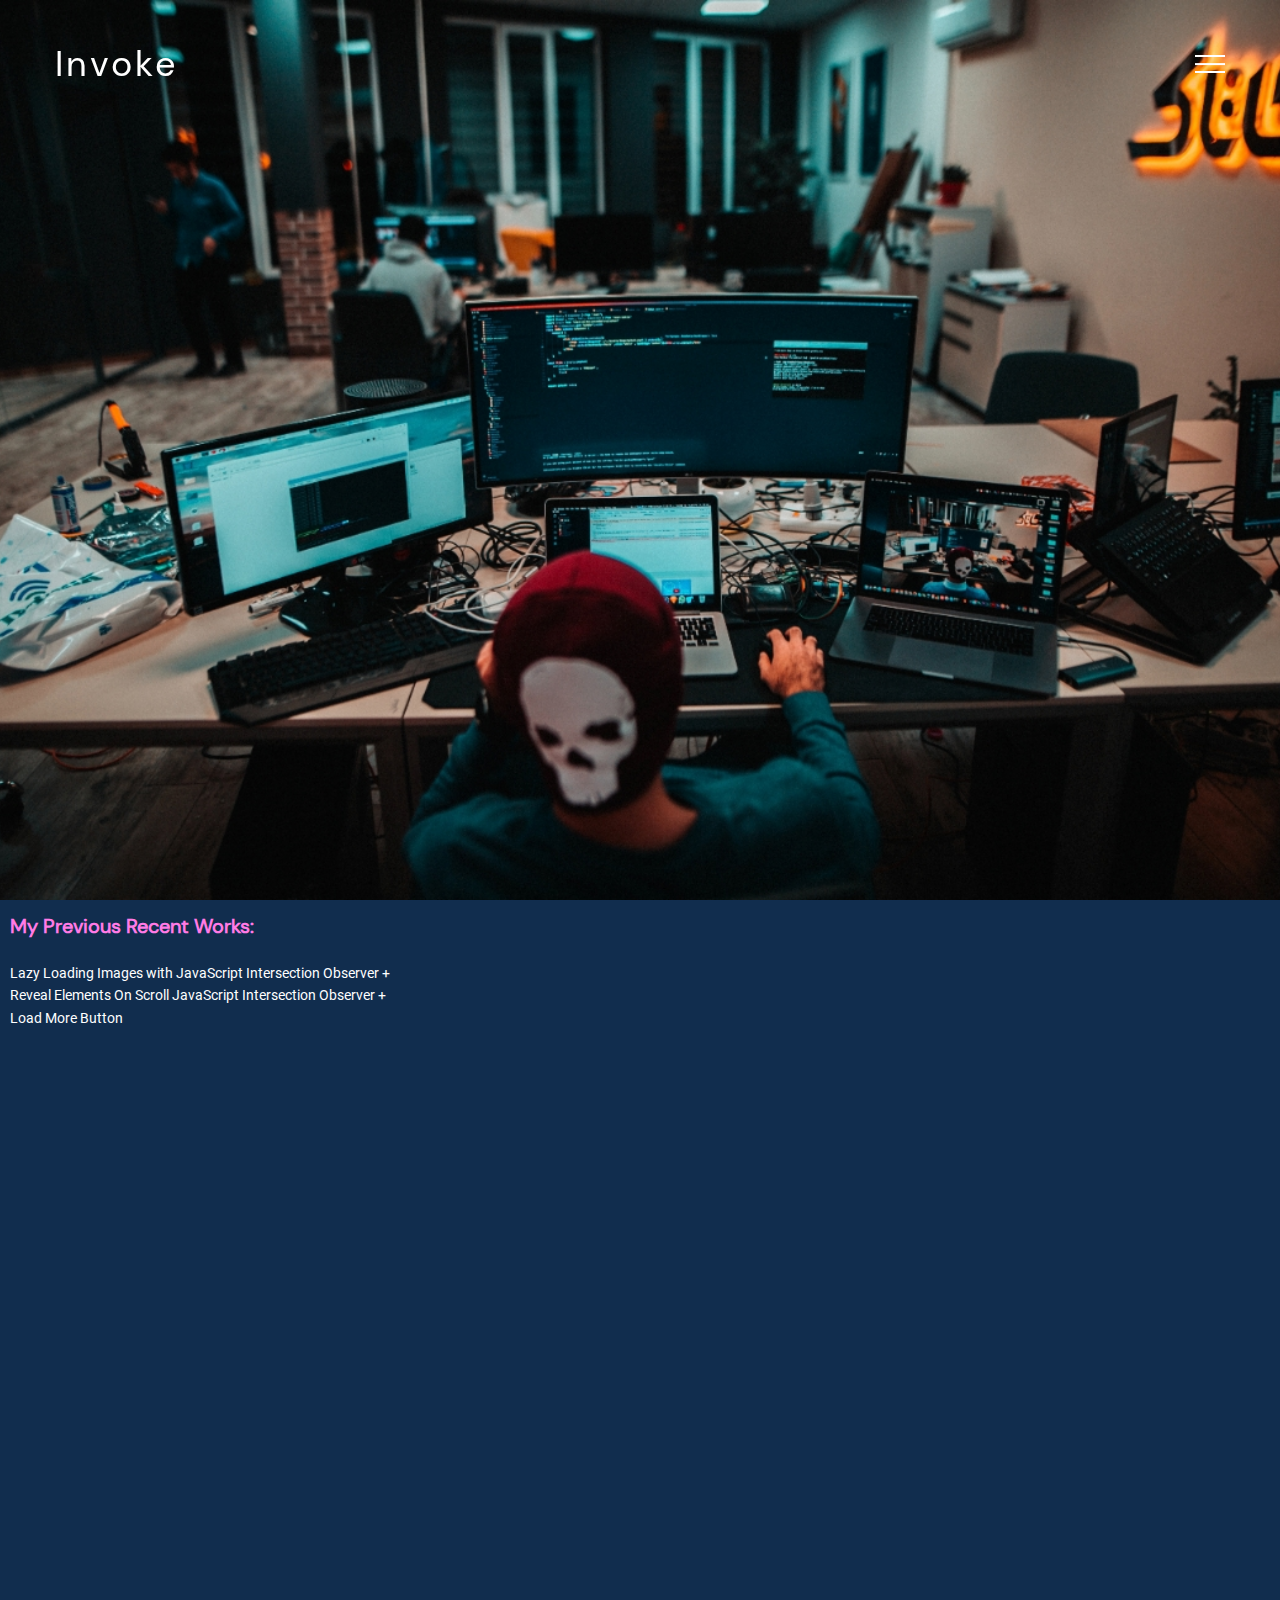
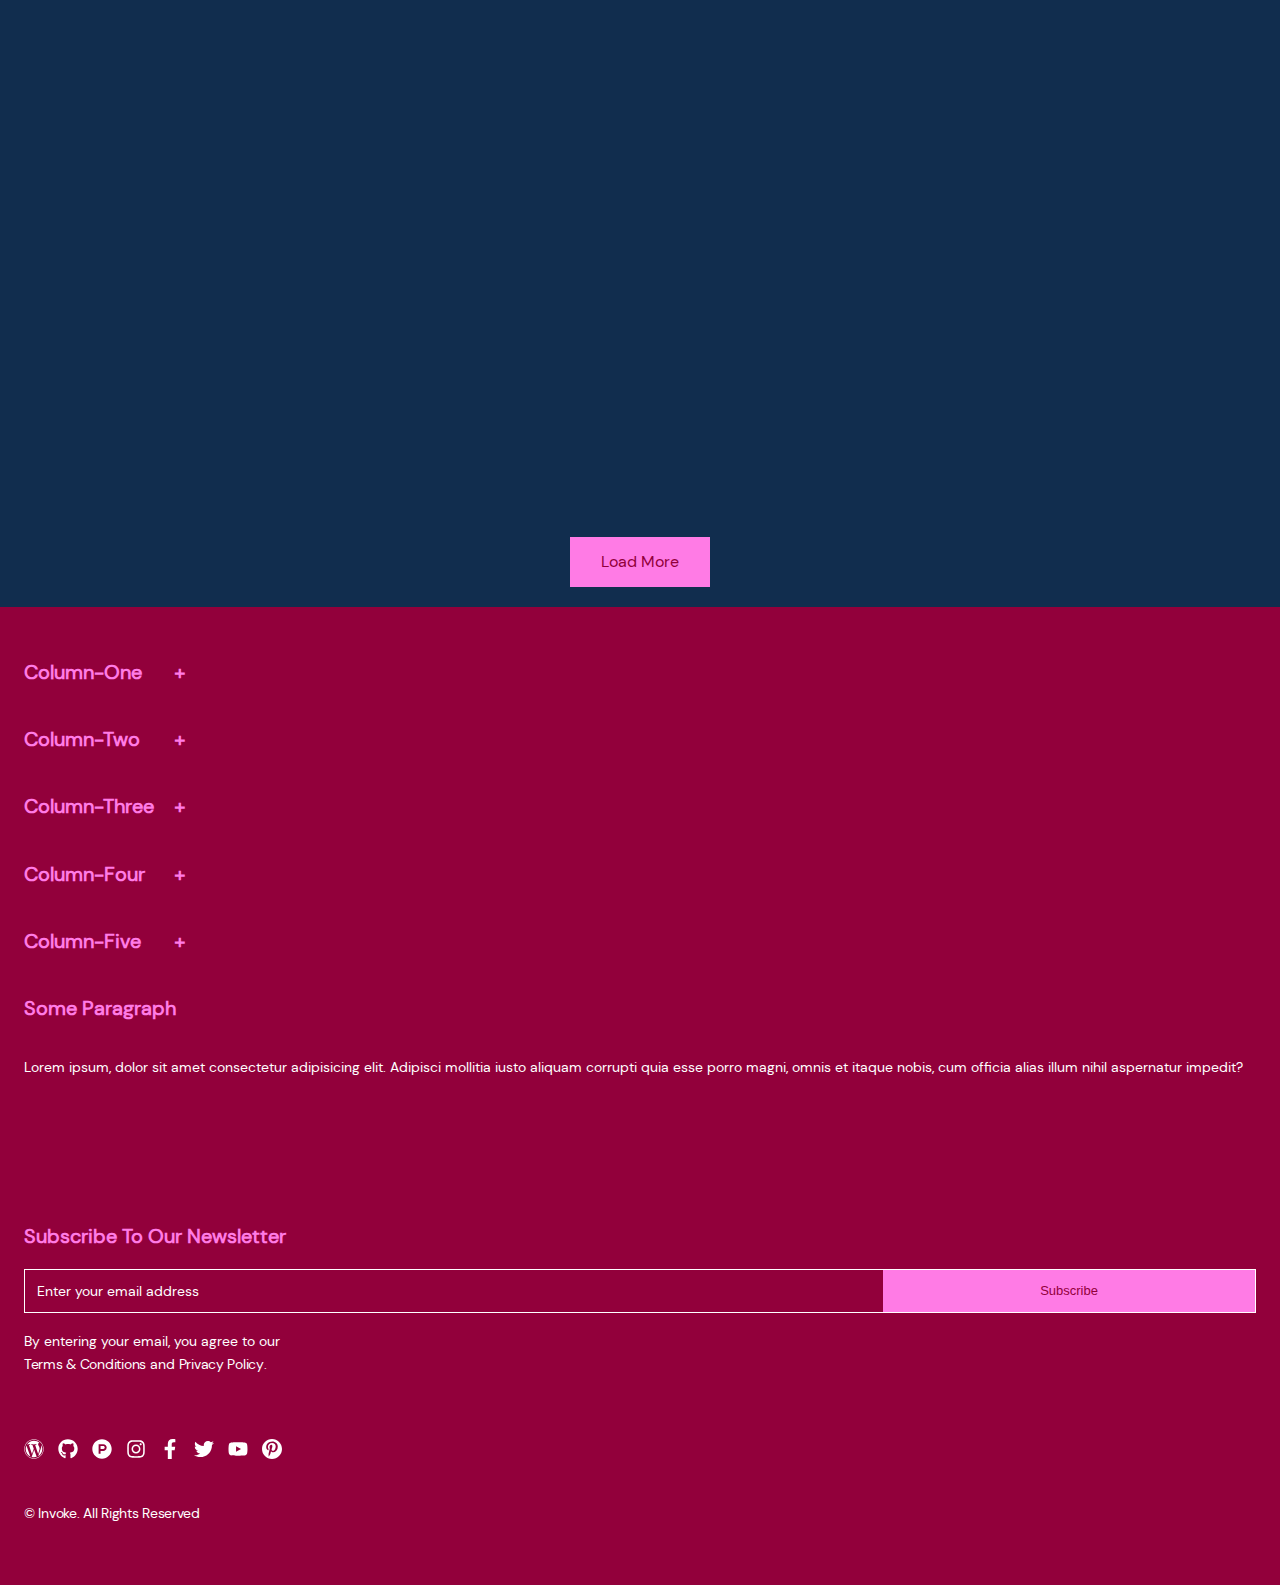
==== commit 4ab98c38: "intersection observer+load more button v.2.0" ====
--- a/index.html
+++ b/index.html
@@ -119,19 +119,7 @@
 
 
     <section class="loading-lazy__section">
-      <script type="text/javascript">
-        (function() {
-        
-        var img = document.getElementById('container').firstChild;
-        img.onload = function() {
-            if(img.height > img.width) {
-                img.height = '100%';
-                img.width = 'auto';
-            }
-        };
-        
-        }());
-        </script>
+
       <div class="loading-lazy__container">
         
         <div class="loading-lazy__box">
--- a/style/main.css
+++ b/style/main.css
@@ -667,7 +667,7 @@
     margin-top: -5px;
   }
   .loading-lazy__section .loading-lazy__container #load__more-button {
-    margin-top: 15px;
+    margin-top: 20px;
     margin-bottom: 15px;
   }
   .loading-lazy__section .loading-lazy__container .loading-lazy__box .loading-lazy__ul {
@@ -1649,6 +1649,7 @@
 .load_more_button-container #load-more {
   text-transform: capitalize;
   margin-top: 20px;
+  margin-bottom: 15px;
   display: inline-block;
   padding: 13px 30px;
   border: 1px solid #222831;
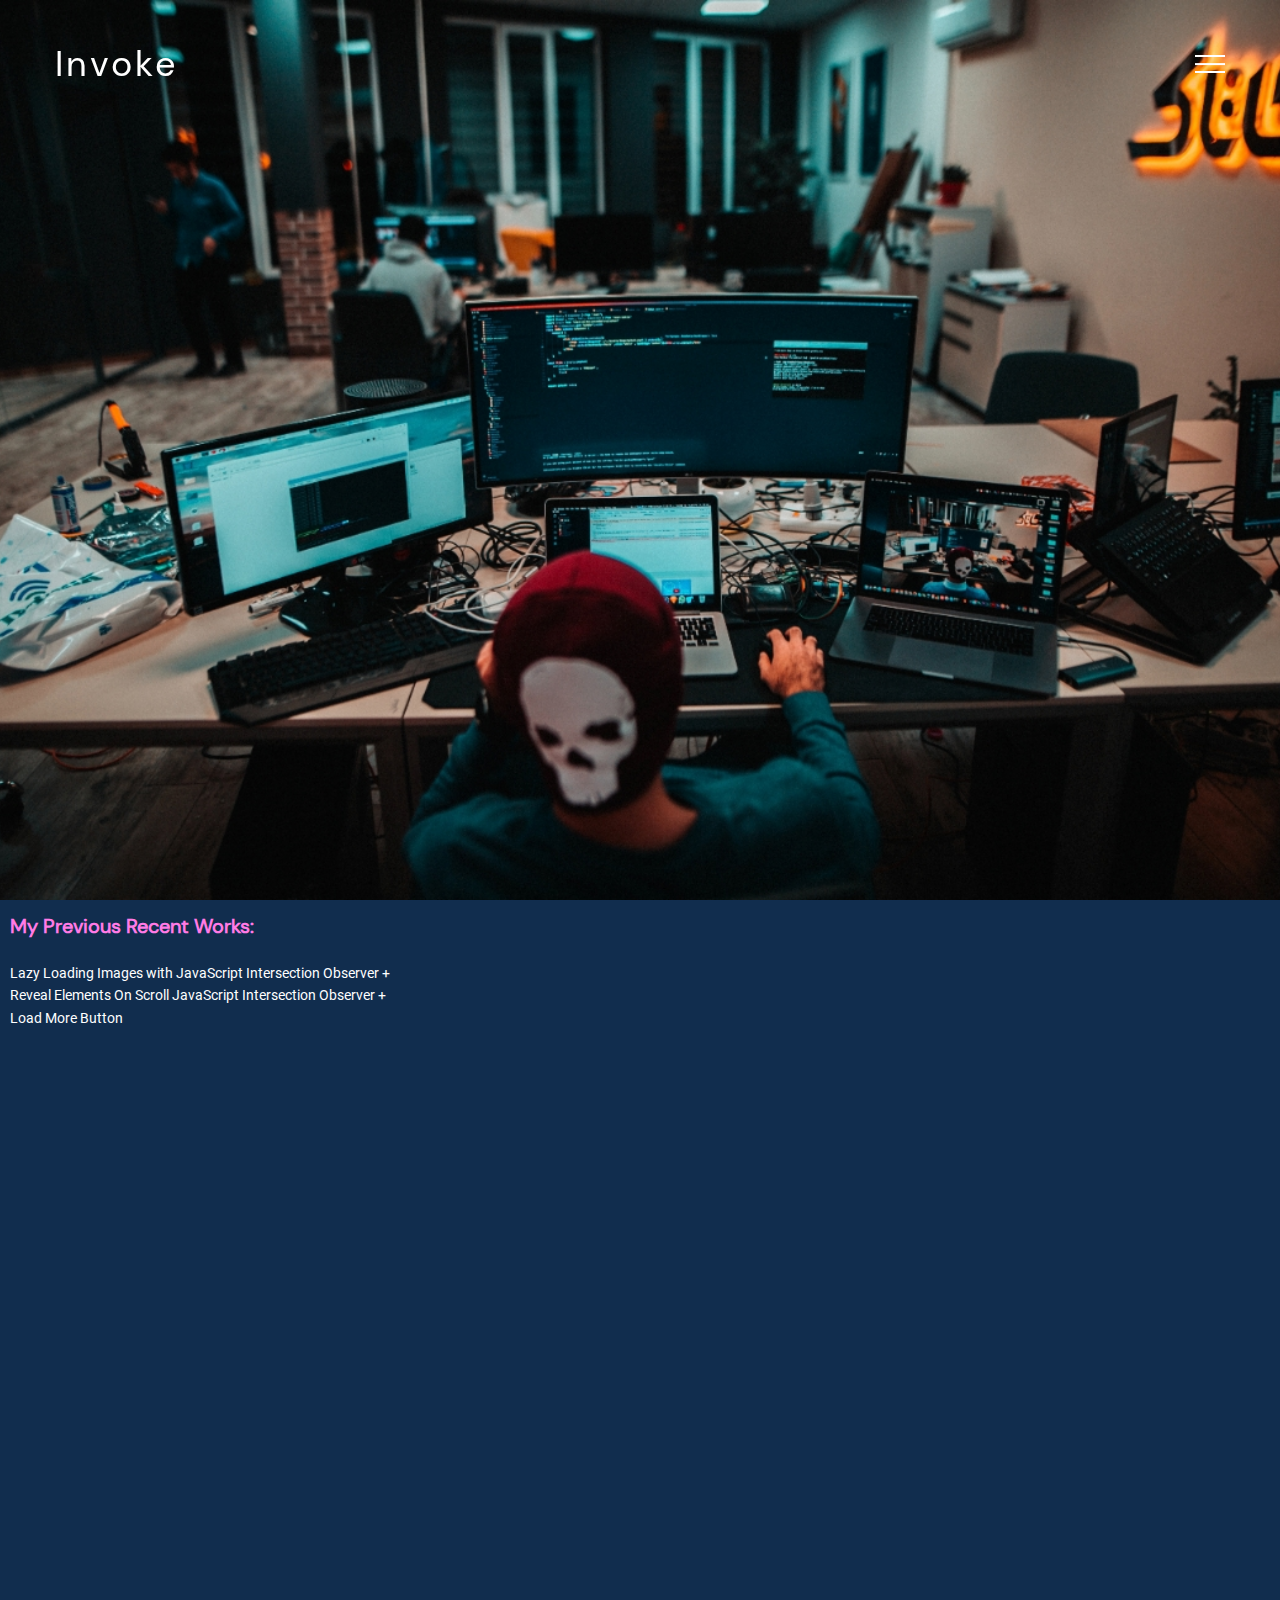
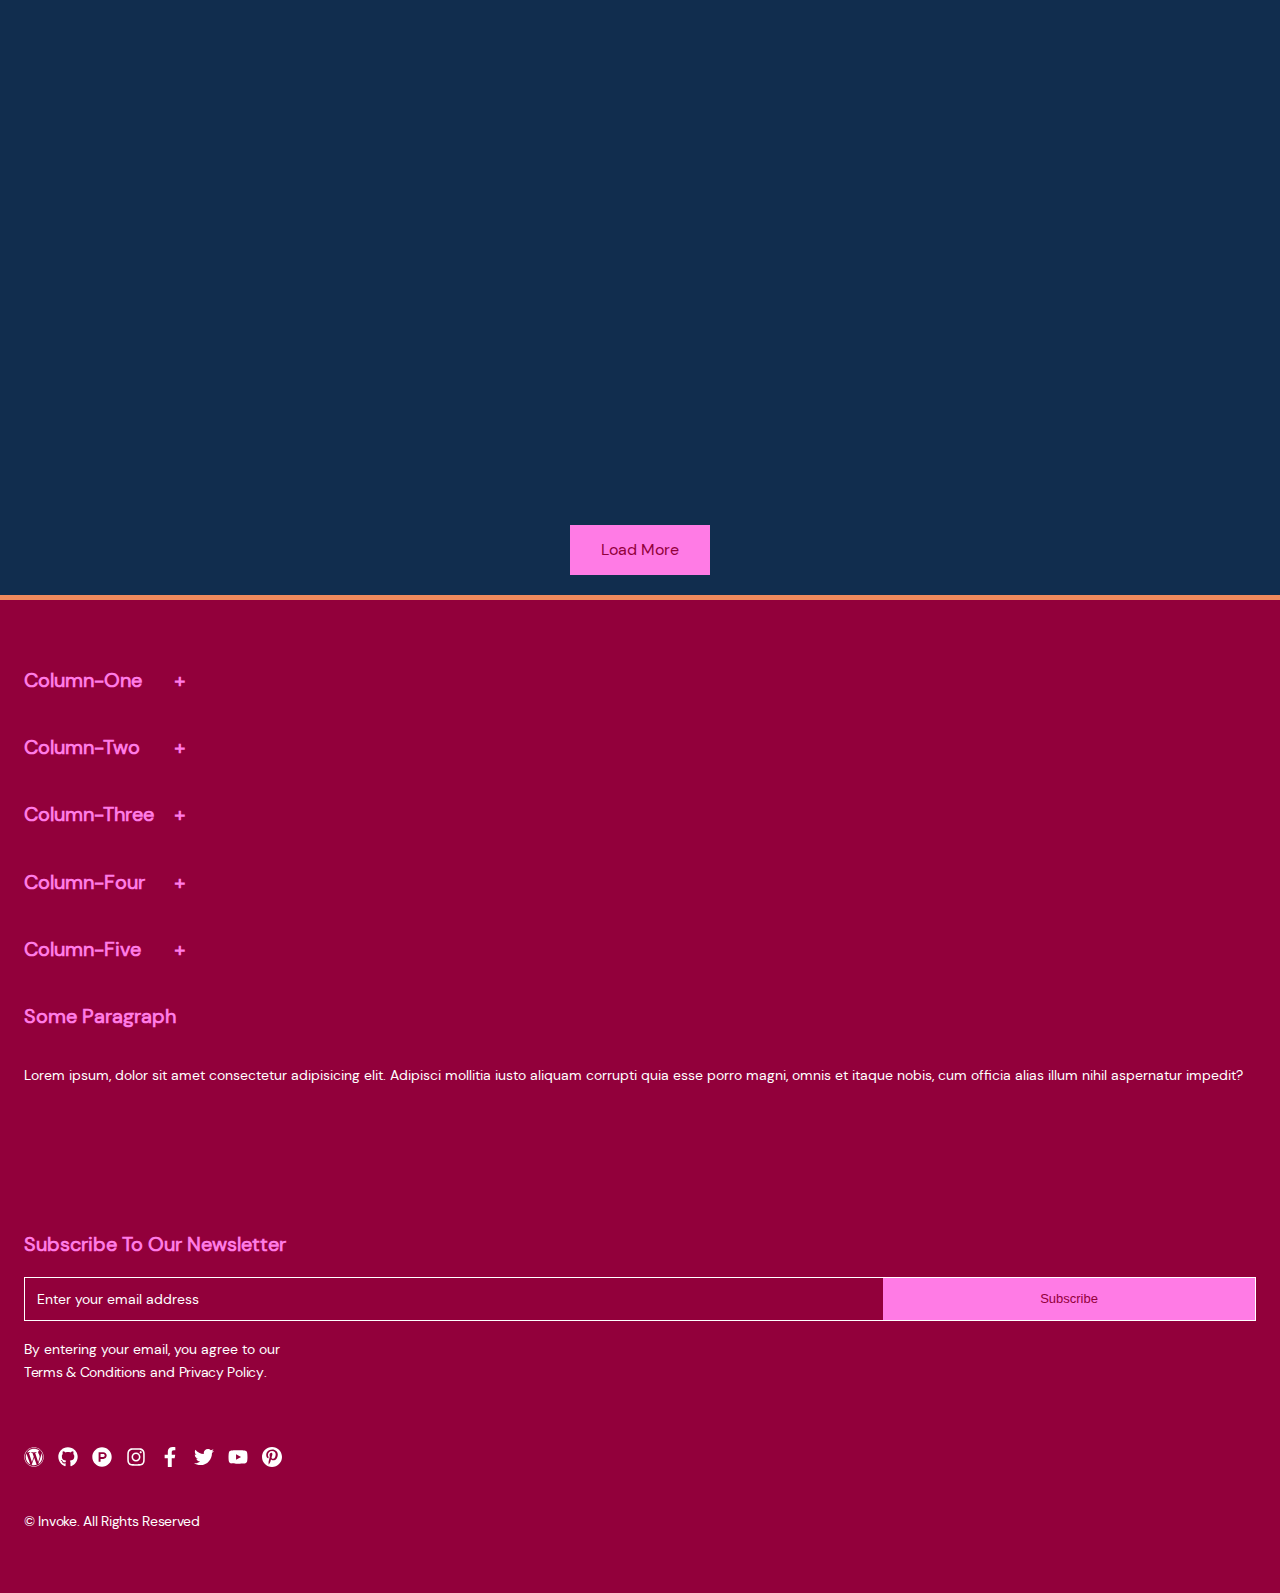
==== commit 0c6194c1: "tabs done v.1.0" ====
--- a/index.html
+++ b/index.html
@@ -48,6 +48,7 @@
                                   <ul class="menu__sub-list__down">
                                     <li><a href="pages/subpages/3D Swiper Slider.html" data-goto=".page__section1" class="menu__sub-link">3D Swiper Slider</a></li>
                                     <li><a href="pages/subpages/Load More Button.html" data-goto=".page__section1" class="menu__sub-link">Load More Button</a></li>
+                                    <li><a href="pages/subpages/Tabs.html" data-goto=".page__section1" class="menu__sub-link">Tabs</a></li>
                                     <li><a href="pages/subpages/SVG Icon Animation.html" data-goto=".page__section1" class="menu__sub-link">SVG Icon Animation</a></li>
                                     <li><a href="pages/subpages/Accordion footer.html" data-goto=".page__section1" class="menu__sub-link">Accordion footer</a></li>
                                     <li><a data-goto=".page__section1" href="" class="menu__sub-link">Page 1</a></li>
@@ -74,6 +75,7 @@
                               <ul class="menu__sub-list__down">
                                 <li><a href="pages/subpages/3D Swiper Slider.html" data-goto=".page__section1" class="menu__sub-link">3D Swiper Slider</a></li>
                                 <li><a href="pages/subpages/Load More Button.html" data-goto=".page__section1" class="menu__sub-link">Load More Button</a></li>
+                                <li><a href="pages/subpages/Tabs.html" data-goto=".page__section1" class="menu__sub-link">Tabs</a></li>
                                 <li><a href="pages/subpages/SVG Icon Animation.html" data-goto=".page__section1" class="menu__sub-link">SVG Icon Animation</a></li>
                                 <li><a href="pages/subpages/Accordion footer.html" data-goto=".page__section1" class="menu__sub-link">Accordion footer</a></li>
                                 <li><a data-goto=".page__section1" href="" class="menu__sub-link">Page 1</a></li>
--- a/style/main.css
+++ b/style/main.css
@@ -579,7 +579,6 @@
 }
 .loading-lazy__section {
   position: relative;
-  margin-bottom: 20px;
 }
 .loading-lazy__section .loading-lazy__container {
   width: 100%;
@@ -625,7 +624,7 @@
 .loading-lazy__section .loading-lazy__container .loading-lazy__box .loading-lazy__ul .loading-lazy-hide .loading-lazy__li {
   background: url("../img/logo.gif") center / 50px no-repeat;
   box-shadow: 0 0 8px #000000;
-  width: 607px;
+  width: 100%;
   height: 360px;
   border: 2px solid #F08A5D;
   opacity: 0;
@@ -654,7 +653,7 @@
   align-items: center;
   height: 50px;
   width: 140px;
-  margin-top: 25px;
+  margin-top: 20px;
   font-family: 'dm sans';
 }
 .loading-lazy__section .loading-lazy__container #load__more-button:hover {
@@ -663,15 +662,12 @@
   color: #92003B;
 }
 @media only screen and (max-width: 1900px) {
-  footer {
-    margin-top: -5px;
-  }
   .loading-lazy__section .loading-lazy__container #load__more-button {
     margin-top: 20px;
     margin-bottom: 15px;
   }
   .loading-lazy__section .loading-lazy__container .loading-lazy__box .loading-lazy__ul {
-    padding-top: 80px;
+    padding-top: 120px;
     display: grid;
     grid-template-columns: 1fr;
     row-gap: 5px;
@@ -682,7 +678,7 @@
     width: 100%;
   }
   .loading-lazy__section .loading-lazy__container .loading-lazy__box {
-    padding: 77px 5px 5px 5px;
+    padding: 25px 5px 5px 5px;
   }
   .loading-lazy__section .loading-lazy__container .loading-lazy__box h2 {
     font-size: 22px;
@@ -894,7 +890,6 @@
   color: #ffffff;
 }
 footer {
-  margin-top: -20px;
   background-color: #92003B;
   overflow: hidden;
 }
@@ -1570,7 +1565,7 @@
   max-width: 1200px;
   margin: 0 auto;
   text-align: center;
-  padding: 25px 20px;
+  padding: 20px 20px;
 }
 .load_more_button-container .load_more_button-title {
   text-transform: capitalize;
@@ -1649,7 +1644,6 @@
 .load_more_button-container #load-more {
   text-transform: capitalize;
   margin-top: 20px;
-  margin-bottom: 15px;
   display: inline-block;
   padding: 13px 30px;
   border: 1px solid #222831;
@@ -1664,6 +1658,15 @@
   color: #fff;
 }
 @media only screen and (max-width: 500px) {
+  .load_more_button-container {
+    padding: 23px 20px;
+  }
+  footer {
+    margin-top: -5px;
+  }
+  .load_more_button-container #load-more {
+    margin-bottom: 0;
+  }
   .load_more_button-container .load_more_button-title {
     font-size: 25px;
   }
@@ -1680,3 +1683,99 @@
     font-size: 12px;
   }
 }
+.tabs_section-container {
+  height: 632px;
+  display: flex;
+  align-items: center;
+  justify-content: center;
+  flex-direction: column;
+  max-width: 960px;
+  min-width: 720px;
+  width: 100%;
+  margin: 0 auto;
+}
+.tabs_section-container .tabs_section-ul {
+  display: flex;
+  align-items: center;
+  justify-content: center;
+}
+.tabs_section-container .tabs_section-ul .tabs_section-li {
+  display: flex;
+  align-items: center;
+  justify-content: center;
+  text-align: center;
+  flex-direction: column;
+  padding: 16px 45px;
+  background-color: #EEEEEE;
+  border: 1px solid #d6d4e2;
+  cursor: pointer;
+  color: #F9ADEA;
+}
+.tabs_section-container .tabs_section-ul .tabs_section-li:active {
+  background-color: white;
+  border-bottom-color: white;
+  border-left-color: white;
+  border-right-color: white;
+  color: #FF7BE5;
+}
+.tabs_section-container .tabs_section-ul .tabs_section-li:active img {
+  filter: none;
+}
+.tabs_section-container .tabs_section-ul .tabs_section-li:hover {
+  background-color: white;
+  border-bottom-color: white;
+  border-left-color: white;
+  border-right-color: white;
+  color: #FF7BE5;
+}
+.tabs_section-container .tabs_section-ul .tabs_section-li:hover img {
+  filter: none;
+}
+.tabs_section-container .tabs_section-ul .tabs_section-li img {
+  max-height: 80px;
+  margin-left: auto;
+  margin-right: auto;
+  margin-bottom: 16px;
+  filter: grayscale(85%) opacity(45%);
+}
+.tabs_section-container .tabs_section_buttom-content {
+  padding-right: 1px;
+  border-radius: 0 0 20px 20px;
+  box-shadow: 0 20px 25px -5px rgba(0 0 0 / 0.1), 0 10px 10px -5px rgba(0 0 0 / 0.04), 0 35px 2px -20px rgba(231 231 239 / 1);
+}
+.tabs_section-container .tabs_section_buttom-content .tabs_section_buttom-box {
+  display: flex;
+  align-items: center;
+  justify-content: space-between;
+  gap: 50px;
+  background-color: white;
+  padding: 40px 25px;
+  border-radius: 0 0 20px 20px;
+}
+.tabs_section-container .tabs_section_buttom-content .tabs_section_buttom-box:not(:first-child) {
+  display: none;
+}
+.tabs_section-container .tabs_section_buttom-content .tabs_section_buttom-box img {
+  max-width: 300px;
+  width: 100%;
+  height: 352px;
+}
+.tabs_section-container .tabs_section_buttom-content .tabs_section_buttom-box .text h3 {
+  font-size: 30px;
+  color: #FF7BE5;
+  margin: 16px 0;
+}
+.tabs_section-container .tabs_section_buttom-content .tabs_section_buttom-box .text p {
+  color: #222831;
+  line-height: 1.8;
+}
+.tabs_section-container .tabs_section-ul .tabs_section-li.active {
+  background-color: white;
+  border-bottom-color: white;
+  border-left-color: white;
+  border-right-color: white;
+  color: #FF7BE5;
+}
+.tabs_section-container .tabs_section-ul .tabs_section-li.active img {
+  filter: none;
+}
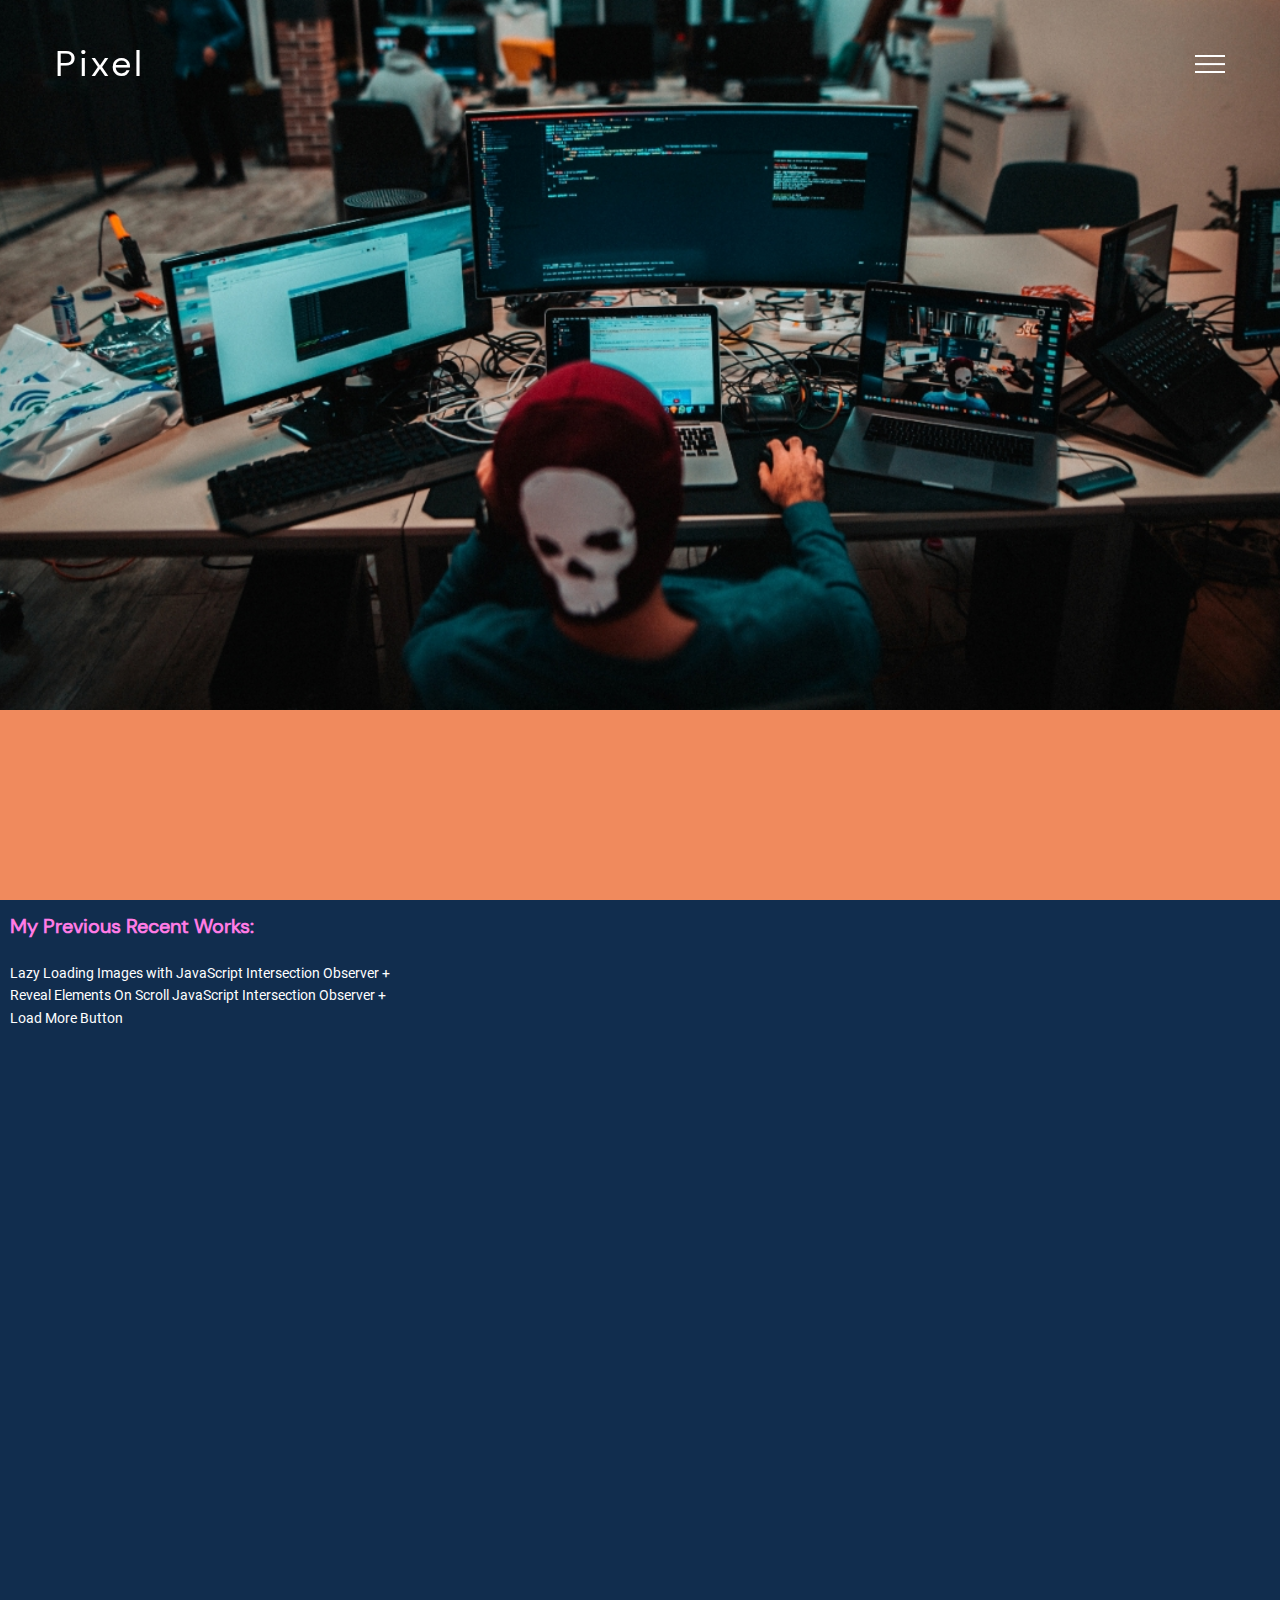
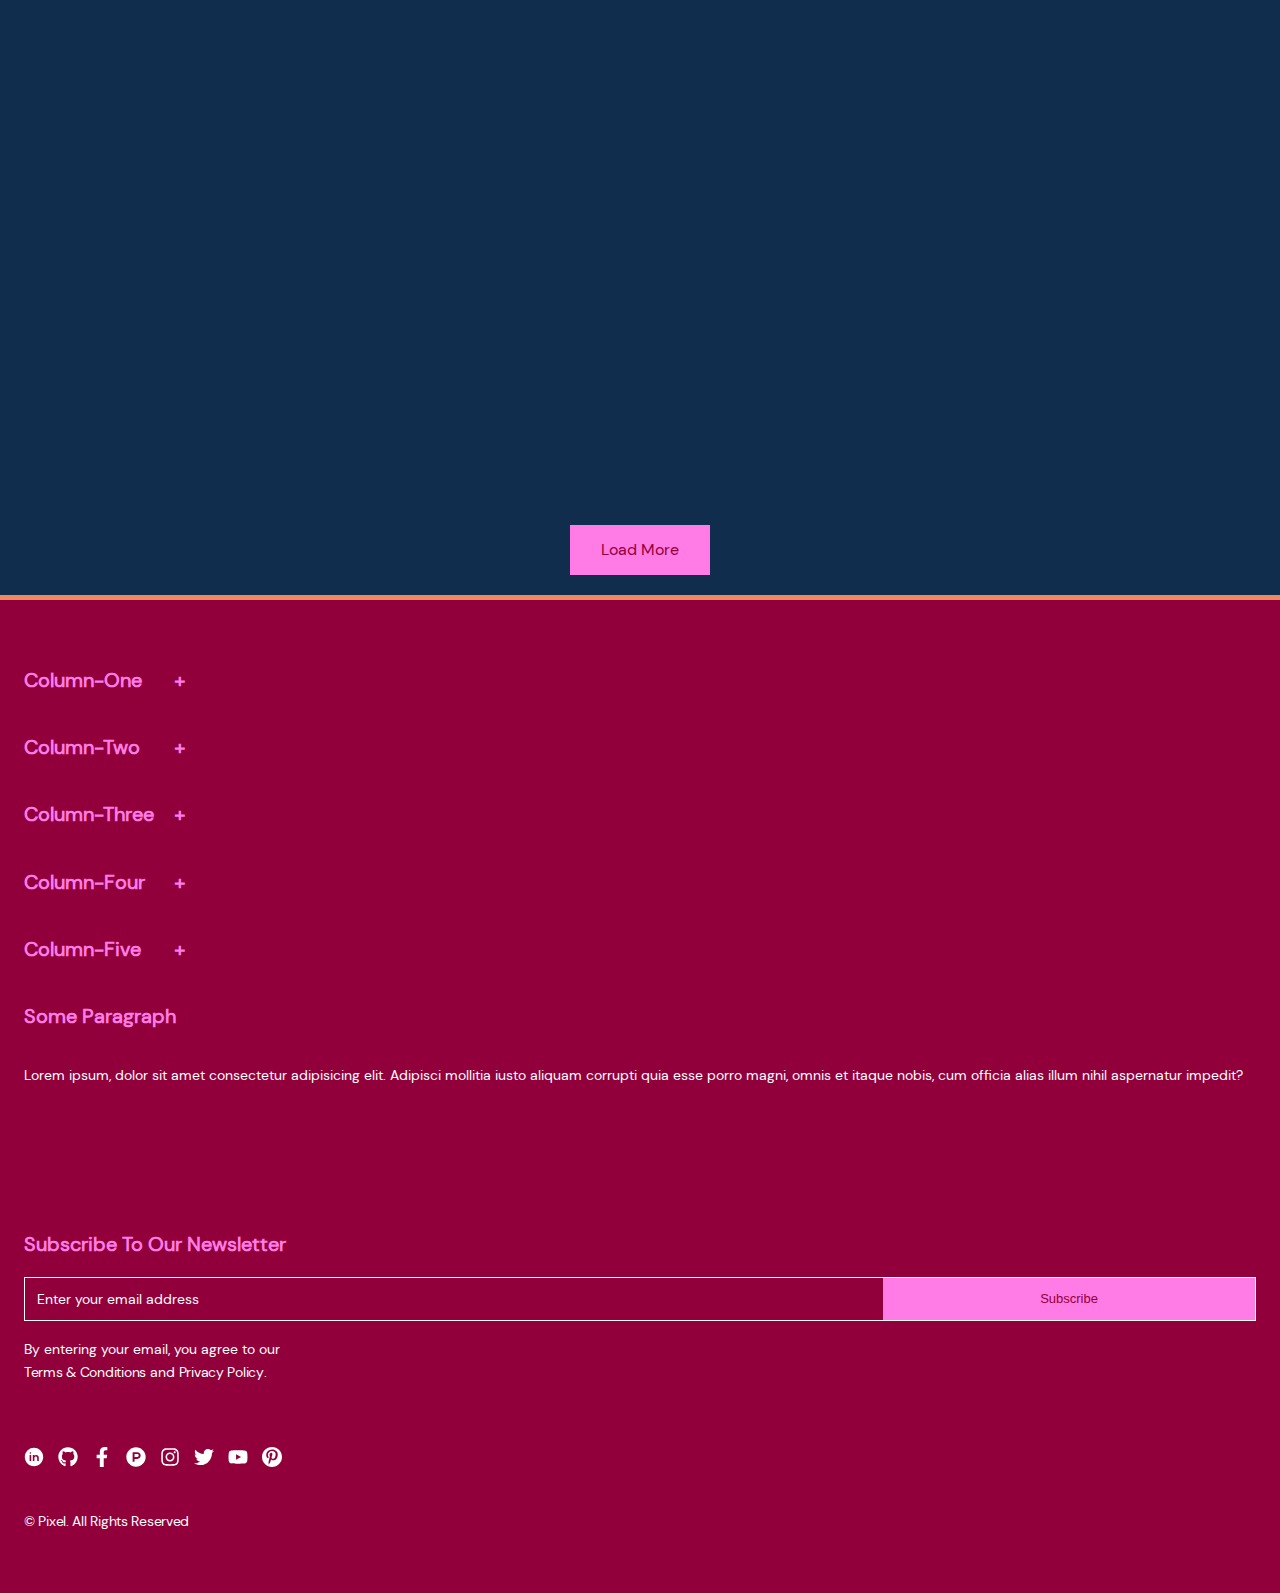
==== commit 42fff5f4: "tabs done v.1.0" ====
--- a/index.html
+++ b/index.html
@@ -22,7 +22,7 @@
           
             <a href="index.html" class="header__logo">
              
-              <span class="logo__text">Invoke</span>
+              <span class="logo__text">Pixel</span>
               <svg class="svg__logo" id="Layer_1" data-name="Layer 1" xmlns="http://www.w3.org/2000/svg" 
               viewBox="0 0 370.6 94.6">
               <polyline class="draw" points="32.5 94.1 32.5 9.3 0.5 9.3 0.5 0.5 72.5 0.5 72.5 7.7 40.5 9.3 40.5 94.1 81.3 94.1 81.3 9.3 88.5 9.3 88.5 39.6 120.5 39.6 120.5 47.3 120.5 94.1 112.5 94.1 112.5 47.3 88.5 47.3 88.5 94.1 144.5 94.1 144.5 39.6 144.5 6.1 152.5 6.1 183.7 6.9 183.7 14.9 153.3 14.1 153.3 39.6 183.7 39.6 183.7 47.3 153.3 47.3 152.5 86.1 183.7 86.1 183.7 94.1 151.7 94.1 203.7 94.1 203.7 39.6 203.7 9.3 293.3 9.3 293.3 82.9 293.3 94.1 281.3 94.1 281.3 19.7 251.7 19.7 251.7 90.1 239.7 90.1 239.7 18.9 210.9 18.9 210.9 94.1 314.1 94.1 314.1 8.5 370.1 7.7 370.1 17.3 327.7 17.3 326.9 39.6 370.1 39.6 370.1 47.3 328.5 47.3 328.5 88.5 370.1 88.5 370.1 94.1 320.5 94.1" 
@@ -379,11 +379,13 @@
         
         <div class="follow__footer">
           <div class="follow__footer-icons">
-            <a href="#about-section" class="follow__footer-svg"><svg xmlns="http://www.w3.org/2000/svg" aria-labelledby="wordpress-logo" data-prefix="fab" data-icon="wordpress" viewBox="0 0 512 512"><title>Wordpress logo</title><path d="M61.7 169.4l101.5 278C92.2 413 43.3 340.2 43.3 256c0-30.9 6.6-60.1 18.4-86.6zm337.9 75.9c0-26.3-9.4-44.5-17.5-58.7-10.8-17.5-20.9-32.4-20.9-49.9 0-19.6 14.8-37.8 35.7-37.8.9 0 1.8.1 2.8.2-37.9-34.7-88.3-55.9-143.7-55.9-74.3 0-139.7 38.1-177.8 95.9 5 .2 9.7.3 13.7.3 22.2 0 56.7-2.7 56.7-2.7 11.5-.7 12.8 16.2 1.4 17.5 0 0-11.5 1.3-24.3 2l77.5 230.4L249.8 247l-33.1-90.8c-11.5-.7-22.3-2-22.3-2-11.5-.7-10.1-18.2 1.3-17.5 0 0 35.1 2.7 56 2.7 22.2 0 56.7-2.7 56.7-2.7 11.5-.7 12.8 16.2 1.4 17.5 0 0-11.5 1.3-24.3 2l76.9 228.7 21.2-70.9c9-29.4 16-50.5 16-68.7zm-139.9 29.3l-63.8 185.5c19.1 5.6 39.2 8.7 60.1 8.7 24.8 0 48.5-4.3 70.6-12.1-.6-.9-1.1-1.9-1.5-2.9l-65.4-179.2zm183-120.7c.9 6.8 1.4 14 1.4 21.9 0 21.6-4 45.8-16.2 76.2l-65 187.9C426.2 403 468.7 334.5 468.7 256c0-37-9.4-71.8-26-102.1zM504 256c0 136.8-111.3 248-248 248C119.2 504 8 392.7 8 256 8 119.2 119.2 8 256 8c136.7 0 248 111.2 248 248zm-11.4 0c0-130.5-106.2-236.6-236.6-236.6C125.5 19.4 19.4 125.5 19.4 256S125.6 492.6 256 492.6c130.5 0 236.6-106.1 236.6-236.6z"></path></svg></a>
-            <a href="#" class="follow__footer-svg"><svg xmlns="http://www.w3.org/2000/svg" aria-labelledby="github-logo" data-prefix="fab" data-icon="github" viewBox="0 0 496 512"><title>Github logo</title><path d="M165.9 397.4c0 2-2.3 3.6-5.2 3.6-3.3.3-5.6-1.3-5.6-3.6 0-2 2.3-3.6 5.2-3.6 3-.3 5.6 1.3 5.6 3.6zm-31.1-4.5c-.7 2 1.3 4.3 4.3 4.9 2.6 1 5.6 0 6.2-2s-1.3-4.3-4.3-5.2c-2.6-.7-5.5.3-6.2 2.3zm44.2-1.7c-2.9.7-4.9 2.6-4.6 4.9.3 2 2.9 3.3 5.9 2.6 2.9-.7 4.9-2.6 4.6-4.6-.3-1.9-3-3.2-5.9-2.9zM244.8 8C106.1 8 0 113.3 0 252c0 110.9 69.8 205.8 169.5 239.2 12.8 2.3 17.3-5.6 17.3-12.1 0-6.2-.3-40.4-.3-61.4 0 0-70 15-84.7-29.8 0 0-11.4-29.1-27.8-36.6 0 0-22.9-15.7 1.6-15.4 0 0 24.9 2 38.6 25.8 21.9 38.6 58.6 27.5 72.9 20.9 2.3-16 8.8-27.1 16-33.7-55.9-6.2-112.3-14.3-112.3-110.5 0-27.5 7.6-41.3 23.6-58.9-2.6-6.5-11.1-33.3 2.6-67.9 20.9-6.5 69 27 69 27 20-5.6 41.5-8.5 62.8-8.5s42.8 2.9 62.8 8.5c0 0 48.1-33.6 69-27 13.7 34.7 5.2 61.4 2.6 67.9 16 17.7 25.8 31.5 25.8 58.9 0 96.5-58.9 104.2-114.8 110.5 9.2 7.9 17 22.9 17 46.4 0 33.7-.3 75.4-.3 83.6 0 6.5 4.6 14.4 17.3 12.1C428.2 457.8 496 362.9 496 252 496 113.3 383.5 8 244.8 8zM97.2 352.9c-1.3 1-1 3.3.7 5.2 1.6 1.6 3.9 2.3 5.2 1 1.3-1 1-3.3-.7-5.2-1.6-1.6-3.9-2.3-5.2-1zm-10.8-8.1c-.7 1.3.3 2.9 2.3 3.9 1.6 1 3.6.7 4.3-.7.7-1.3-.3-2.9-2.3-3.9-2-.6-3.6-.3-4.3.7zm32.4 35.6c-1.6 1.3-1 4.3 1.3 6.2 2.3 2.3 5.2 2.6 6.5 1 1.3-1.3.7-4.3-1.3-6.2-2.2-2.3-5.2-2.6-6.5-1zm-11.4-14.7c-1.6 1-1.6 3.6 0 5.9 1.6 2.3 4.3 3.3 5.6 2.3 1.6-1.3 1.6-3.9 0-6.2-1.4-2.3-4-3.3-5.6-2z"></path></svg></a>
+            <a href="https://www.linkedin.com/in/alex-bohdanik-b79031252/" class="follow__footer-svg"><?xml version="1.0"?><svg xmlns="http://www.w3.org/2000/svg"  viewBox="0 0 50 50" >    <path d="M25,2C12.318,2,2,12.317,2,25s10.318,23,23,23s23-10.317,23-23S37.682,2,25,2z M18,35h-4V20h4V35z M16,17 c-1.105,0-2-0.895-2-2c0-1.105,0.895-2,2-2s2,0.895,2,2C18,16.105,17.105,17,16,17z M37,35h-4v-5v-2.5c0-1.925-1.575-3.5-3.5-3.5 S26,25.575,26,27.5V35h-4V20h4v1.816C27.168,20.694,28.752,20,30.5,20c3.59,0,6.5,2.91,6.5,6.5V35z"/></svg></a>
+            <a href="https://github.com/ThemePixel" class="follow__footer-svg"><svg xmlns="http://www.w3.org/2000/svg" aria-labelledby="github-logo" data-prefix="fab" data-icon="github" viewBox="0 0 496 512"><title>Github logo</title><path d="M165.9 397.4c0 2-2.3 3.6-5.2 3.6-3.3.3-5.6-1.3-5.6-3.6 0-2 2.3-3.6 5.2-3.6 3-.3 5.6 1.3 5.6 3.6zm-31.1-4.5c-.7 2 1.3 4.3 4.3 4.9 2.6 1 5.6 0 6.2-2s-1.3-4.3-4.3-5.2c-2.6-.7-5.5.3-6.2 2.3zm44.2-1.7c-2.9.7-4.9 2.6-4.6 4.9.3 2 2.9 3.3 5.9 2.6 2.9-.7 4.9-2.6 4.6-4.6-.3-1.9-3-3.2-5.9-2.9zM244.8 8C106.1 8 0 113.3 0 252c0 110.9 69.8 205.8 169.5 239.2 12.8 2.3 17.3-5.6 17.3-12.1 0-6.2-.3-40.4-.3-61.4 0 0-70 15-84.7-29.8 0 0-11.4-29.1-27.8-36.6 0 0-22.9-15.7 1.6-15.4 0 0 24.9 2 38.6 25.8 21.9 38.6 58.6 27.5 72.9 20.9 2.3-16 8.8-27.1 16-33.7-55.9-6.2-112.3-14.3-112.3-110.5 0-27.5 7.6-41.3 23.6-58.9-2.6-6.5-11.1-33.3 2.6-67.9 20.9-6.5 69 27 69 27 20-5.6 41.5-8.5 62.8-8.5s42.8 2.9 62.8 8.5c0 0 48.1-33.6 69-27 13.7 34.7 5.2 61.4 2.6 67.9 16 17.7 25.8 31.5 25.8 58.9 0 96.5-58.9 104.2-114.8 110.5 9.2 7.9 17 22.9 17 46.4 0 33.7-.3 75.4-.3 83.6 0 6.5 4.6 14.4 17.3 12.1C428.2 457.8 496 362.9 496 252 496 113.3 383.5 8 244.8 8zM97.2 352.9c-1.3 1-1 3.3.7 5.2 1.6 1.6 3.9 2.3 5.2 1 1.3-1 1-3.3-.7-5.2-1.6-1.6-3.9-2.3-5.2-1zm-10.8-8.1c-.7 1.3.3 2.9 2.3 3.9 1.6 1 3.6.7 4.3-.7.7-1.3-.3-2.9-2.3-3.9-2-.6-3.6-.3-4.3.7zm32.4 35.6c-1.6 1.3-1 4.3 1.3 6.2 2.3 2.3 5.2 2.6 6.5 1 1.3-1.3.7-4.3-1.3-6.2-2.2-2.3-5.2-2.6-6.5-1zm-11.4-14.7c-1.6 1-1.6 3.6 0 5.9 1.6 2.3 4.3 3.3 5.6 2.3 1.6-1.3 1.6-3.9 0-6.2-1.4-2.3-4-3.3-5.6-2z"></path></svg></a>
+            <a href="https://www.facebook.com/profile.php?id=100088560259973" class="follow__footer-svg"><svg xmlns="http://www.w3.org/2000/svg" aria-labelledby="facebook-logo" data-prefix="fab" data-icon="facebook-f" class="svg-inline--fa fa-facebook-f fa-w-10" viewBox="0 0 320 512"><title id="catTitle">Facebook Logo</title><path d="M279.14 288l14.22-92.66h-88.91v-60.13c0-25.35 12.42-50.06 52.24-50.06h40.42V6.26S260.43 0 225.36 0c-73.22 0-121.08 44.38-121.08 124.72v70.62H22.89V288h81.39v224h100.17V288z"></path></svg></a>
+            
             <a href="#" class="follow__footer-svg"><svg xmlns="http://www.w3.org/2000/svg" aria-labelledby="producthunt-logo" data-prefix="fab" data-icon="product-hunt" class="svg-inline--fa fa-product-hunt fa-w-16" viewBox="0 0 512 512"><title id="catTitle">ProductHunt Logo</title><path d="M326.3 218.8c0 20.5-16.7 37.2-37.2 37.2h-70.3v-74.4h70.3c20.5 0 37.2 16.7 37.2 37.2zM504 256c0 137-111 248-248 248S8 393 8 256 119 8 256 8s248 111 248 248zm-128.1-37.2c0-47.9-38.9-86.8-86.8-86.8H169.2v248h49.6v-74.4h70.3c47.9 0 86.8-38.9 86.8-86.8z"></path></svg></a>
             <a href="#" class="follow__footer-svg"><svg xmlns="http://www.w3.org/2000/svg" aria-labelledby="instagram-logo" data-prefix="fab" data-icon="instagram" class="svg-inline--fa fa-instagram fa-w-14" viewBox="0 0 448 512"><title id="catTitle">Instagram Logo</title><path d="M224.1 141c-63.6 0-114.9 51.3-114.9 114.9s51.3 114.9 114.9 114.9S339 319.5 339 255.9 287.7 141 224.1 141zm0 189.6c-41.1 0-74.7-33.5-74.7-74.7s33.5-74.7 74.7-74.7 74.7 33.5 74.7 74.7-33.6 74.7-74.7 74.7zm146.4-194.3c0 14.9-12 26.8-26.8 26.8-14.9 0-26.8-12-26.8-26.8s12-26.8 26.8-26.8 26.8 12 26.8 26.8zm76.1 27.2c-1.7-35.9-9.9-67.7-36.2-93.9-26.2-26.2-58-34.4-93.9-36.2-37-2.1-147.9-2.1-184.9 0-35.8 1.7-67.6 9.9-93.9 36.1s-34.4 58-36.2 93.9c-2.1 37-2.1 147.9 0 184.9 1.7 35.9 9.9 67.7 36.2 93.9s58 34.4 93.9 36.2c37 2.1 147.9 2.1 184.9 0 35.9-1.7 67.7-9.9 93.9-36.2 26.2-26.2 34.4-58 36.2-93.9 2.1-37 2.1-147.8 0-184.8zM398.8 388c-7.8 19.6-22.9 34.7-42.6 42.6-29.5 11.7-99.5 9-132.1 9s-102.7 2.6-132.1-9c-19.6-7.8-34.7-22.9-42.6-42.6-11.7-29.5-9-99.5-9-132.1s-2.6-102.7 9-132.1c7.8-19.6 22.9-34.7 42.6-42.6 29.5-11.7 99.5-9 132.1-9s102.7-2.6 132.1 9c19.6 7.8 34.7 22.9 42.6 42.6 11.7 29.5 9 99.5 9 132.1s2.7 102.7-9 132.1z"></path></svg></a>
-            <a href="#about-section" class="follow__footer-svg"><svg xmlns="http://www.w3.org/2000/svg" aria-labelledby="facebook-logo" data-prefix="fab" data-icon="facebook-f" class="svg-inline--fa fa-facebook-f fa-w-10" viewBox="0 0 320 512"><title id="catTitle">Facebook Logo</title><path d="M279.14 288l14.22-92.66h-88.91v-60.13c0-25.35 12.42-50.06 52.24-50.06h40.42V6.26S260.43 0 225.36 0c-73.22 0-121.08 44.38-121.08 124.72v70.62H22.89V288h81.39v224h100.17V288z"></path></svg></a>
+            
             <a href="#" class="follow__footer-svg"><svg xmlns="http://www.w3.org/2000/svg" aria-labelledby="twitter-logo" data-prefix="fab" data-icon="twitter" class="svg-inline--fa fa-twitter fa-w-16" viewBox="0 0 512 512"><title id="catTitle">Twitter Logo</title><path d="M459.37 151.716c.325 4.548.325 9.097.325 13.645 0 138.72-105.583 298.558-298.558 298.558-59.452 0-114.68-17.219-161.137-47.106 8.447.974 16.568 1.299 25.34 1.299 49.055 0 94.213-16.568 130.274-44.832-46.132-.975-84.792-31.188-98.112-72.772 6.498.974 12.995 1.624 19.818 1.624 9.421 0 18.843-1.3 27.614-3.573-48.081-9.747-84.143-51.98-84.143-102.985v-1.299c13.969 7.797 30.214 12.67 47.431 13.319-28.264-18.843-46.781-51.005-46.781-87.391 0-19.492 5.197-37.36 14.294-52.954 51.655 63.675 129.3 105.258 216.365 109.807-1.624-7.797-2.599-15.918-2.599-24.04 0-57.828 46.782-104.934 104.934-104.934 30.213 0 57.502 12.67 76.67 33.137 23.715-4.548 46.456-13.32 66.599-25.34-7.798 24.366-24.366 44.833-46.132 57.827 21.117-2.273 41.584-8.122 60.426-16.243-14.292 20.791-32.161 39.308-52.628 54.253z"></path></svg></a>
             <a href="#" class="follow__footer-svg"><svg xmlns="http://www.w3.org/2000/svg" aria-labelledby="youtube-logo" data-prefix="fab" data-icon="youtube" class="svg-inline--fa fa-youtube fa-w-18" viewBox="0 0 576 512"><title id="catTitle">Youtube Logo</title><path d="M549.655 124.083c-6.281-23.65-24.787-42.276-48.284-48.597C458.781 64 288 64 288 64S117.22 64 74.629 75.486c-23.497 6.322-42.003 24.947-48.284 48.597-11.412 42.867-11.412 132.305-11.412 132.305s0 89.438 11.412 132.305c6.281 23.65 24.787 41.5 48.284 47.821C117.22 448 288 448 288 448s170.78 0 213.371-11.486c23.497-6.321 42.003-24.171 48.284-47.821 11.412-42.867 11.412-132.305 11.412-132.305s0-89.438-11.412-132.305zm-317.51 213.508V175.185l142.739 81.205-142.739 81.201z"></path></svg></a>
             <a href="#" class="follow__footer-svg"><svg xmlns="http://www.w3.org/2000/svg" aria-labelledby="pinterest-logo" data-name="pinterest" viewBox="0 0 97.75 97.75"><title>Pinterest logo</title><path d="M48.875 0C21.883 0 0 21.882 0 48.875S21.883 97.75 48.875 97.75 97.75 75.868 97.75 48.875 75.867 0 48.875 0zm5.624 65.109c-4.521 0-8.773-2.444-10.229-5.219 0 0-2.432 9.645-2.943 11.506-1.813 6.58-7.146 13.162-7.561 13.701-.289.375-.928.258-.994-.24-.113-.838-1.475-9.139.127-15.909.801-3.4 5.383-22.814 5.383-22.814s-1.334-2.673-1.334-6.625c0-6.205 3.596-10.837 8.074-10.837 3.807 0 5.645 2.859 5.645 6.286 0 3.828-2.436 9.552-3.693 14.856-1.051 4.441 2.225 8.064 6.605 8.064 7.933 0 13.272-10.188 13.272-22.261 0-9.174-6.176-16.044-17.418-16.044-12.697 0-20.615 9.471-20.615 20.052 0 3.646 1.078 6.221 2.764 8.21.773.915.883 1.283.602 2.333-.203.771-.66 2.625-.854 3.358-.279 1.062-1.137 1.44-2.098 1.049-5.846-2.387-8.572-8.793-8.572-15.994 0-11.893 10.029-26.154 29.922-26.154 15.985 0 26.506 11.566 26.506 23.984.001 16.428-9.132 28.698-22.589 28.698z"></path></svg></a>
@@ -391,7 +393,7 @@
         </div>
 
         <div class="copyright__footer">
-          <p>© Invoke. All rights reserved</p>
+          <p>© Pixel. All rights reserved</p>
         </div> 
 
 
--- a/style/main.css
+++ b/style/main.css
@@ -34,7 +34,6 @@
 }
 html,
 body {
-  /* Убирает прокрутку по горизонтале, для мобильной версии */
   overflow-x: hidden;
   background-color: #F08A5D;
 }
@@ -195,6 +194,14 @@
 ._pc.scroll-down header {
   transform: translate3d(0, -100%, 0);
   transition: 0.3s all;
+}
+body .header__img .header__img-container {
+  background: url(../img/image__one.jpg) no-repeat 50% -190px / cover;
+  height: 100%;
+  width: 100%;
+  top: 0;
+  left: 0;
+  position: absolute;
 }
 @media only screen and (max-width: 314px) {
   .header__container {
@@ -573,10 +580,6 @@
     transform: rotateY(1deg) scaleX(0.92);
   }
 }
-.loading-lazy__section .loading-lazy__container .loading-lazy__box .loading-lazy__ul .loading-lazy-hide .loading-lazy__li.element-show {
-  opacity: 1;
-  transform: translateX(0);
-}
 .loading-lazy__section {
   position: relative;
 }
@@ -630,6 +633,10 @@
   opacity: 0;
   transform: translateX(100px);
   transition: 1800ms ;
+}
+.loading-lazy__section .loading-lazy__container .loading-lazy__box .loading-lazy__ul .loading-lazy-hide .loading-lazy__li.element-show {
+  opacity: 1;
+  transform: translateX(0);
 }
 .loading-lazy__section .loading-lazy__container .loading-lazy__box .loading-lazy__ul .loading-lazy-hide .loading-lazy__li img {
   width: 100%;
@@ -1539,6 +1546,13 @@
 .accordion__section .accordion__section-container {
   width: 800px;
 }
+.accordion__section .accordion__section-container.active .accordion__section-title::before {
+  content: "-";
+}
+.accordion__section .accordion__section-container.active .accordion__section-description {
+  padding: 10px;
+  height: 150px;
+}
 .accordion__section .accordion__section-container .accordion__section-title {
   height: 40px;
   cursor: pointer;
@@ -1553,13 +1567,6 @@
   right: 20px;
   font-size: 1.5em;
   transform: translateY(-50%);
-}
-.accordion__section .accordion__section-container.active .accordion__section-title::before {
-  content: "-";
-}
-.accordion__section .accordion__section-container.active .accordion__section-description {
-  padding: 10px;
-  height: 150px;
 }
 .load_more_button-container {
   max-width: 1200px;
@@ -1711,14 +1718,14 @@
   cursor: pointer;
   color: #F9ADEA;
 }
-.tabs_section-container .tabs_section-ul .tabs_section-li:active {
+.tabs_section-container .tabs_section-ul .tabs_section-li.active {
   background-color: white;
   border-bottom-color: white;
   border-left-color: white;
   border-right-color: white;
   color: #FF7BE5;
 }
-.tabs_section-container .tabs_section-ul .tabs_section-li:active img {
+.tabs_section-container .tabs_section-ul .tabs_section-li.active img {
   filter: none;
 }
 .tabs_section-container .tabs_section-ul .tabs_section-li:hover {
@@ -1740,8 +1747,6 @@
 }
 .tabs_section-container .tabs_section_buttom-content {
   padding-right: 1px;
-  border-radius: 0 0 20px 20px;
-  box-shadow: 0 20px 25px -5px rgba(0 0 0 / 0.1), 0 10px 10px -5px rgba(0 0 0 / 0.04), 0 35px 2px -20px rgba(231 231 239 / 1);
 }
 .tabs_section-container .tabs_section_buttom-content .tabs_section_buttom-box {
   display: flex;
@@ -1769,13 +1774,3 @@
   color: #222831;
   line-height: 1.8;
 }
-.tabs_section-container .tabs_section-ul .tabs_section-li.active {
-  background-color: white;
-  border-bottom-color: white;
-  border-left-color: white;
-  border-right-color: white;
-  color: #FF7BE5;
-}
-.tabs_section-container .tabs_section-ul .tabs_section-li.active img {
-  filter: none;
-}
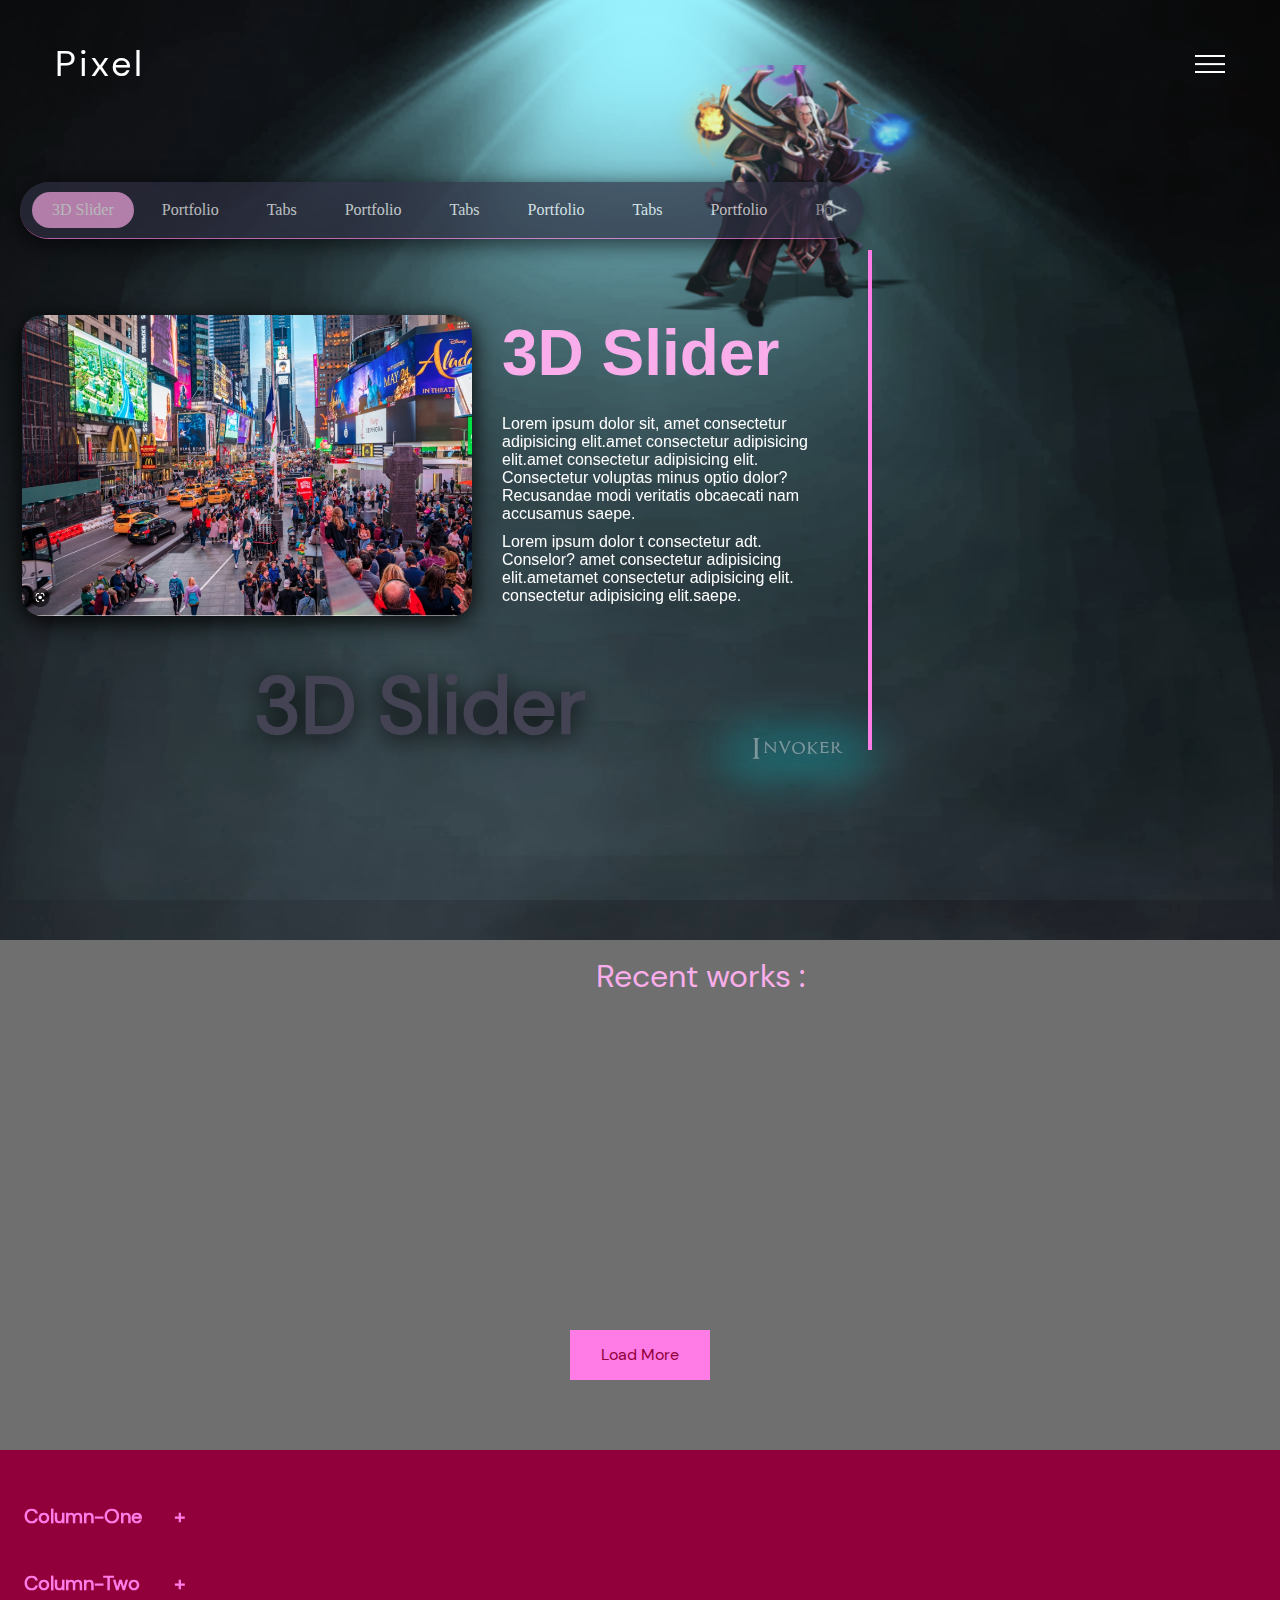
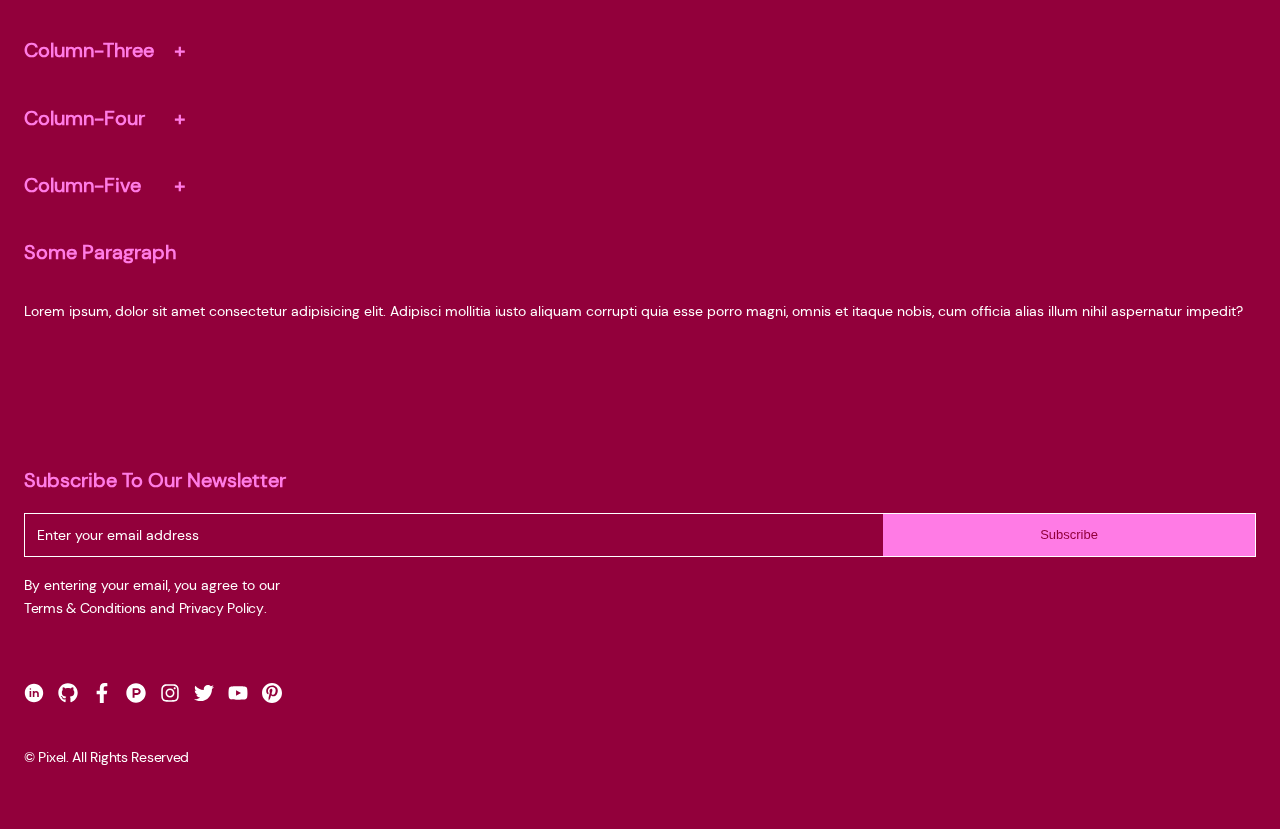
==== commit 55f7381f: "double slider start v.2.0.0. start" ====
--- a/index.html
+++ b/index.html
@@ -9,247 +9,560 @@
     content="width=device-width, initial-scale=1, minimum-scale=1, maximum-scale=1">
     <link rel="stylesheet" href="style/main.css">
     <link rel="stylesheet" href="swiper-slider/swiper-bundle.min.css"> 
+
+  
+
+
+  </head>
+
+
+  <body>
+  
+        
+    <header class="header ">
+      <div class="header__container ">
+        
+        <a href="index.html" class="header__logo">
+         <span class="logo__text">Pixel</span>
+        </a>
+    
+        <div class="header__menu menu ">
+          <div class="menu__icon">
+            <span></span>
+          </div>  
+    
+    
+    
+          <nav class="menu__body">
+            <ul class="menu__list">
+              <li><a data-goto=".page__section1" href="index.html"  class="menu__link">HOME</a></li>
+              <li><a data-goto=".page__section2" href=""  class="menu__link">SHOP</a></li>
+              <li><a data-goto=".page__section3" href=""  class="menu__link">PORTFOLIO</a></li>
+              <li>
+                 <a data-goto=".page__section4" style="color: #92003B; font-weight: 600;" style="font-weight: 600" href="" class="menu__link">MY SKILLS</a>
+                 <span class="menu__arrow"></span>
+                 <span class="menu__arrowfalse"></span>
+                 <div class="mega-menu_section">
+                <ul class="menu__sub-list">
+                  <li class="sub-list__li-tag">
+                    <a data-goto=".page__section1" href="" class="menu__sub-link__title">GENERAL ELEMENTS</a>
+                    <ul class="menu__sub-list__down">
+                    <li><a href="pages/subpages/3D Swiper Slider.html" data-goto=".page__section1" class="menu__sub-link">3D Swiper Slider</a></li>
+                    <li><a href="pages/subpages/Load More Button.html" data-goto=".page__section1" class="menu__sub-link">Load More Button</a></li>
+                    <li><a href="pages/subpages/Tabs.html" data-goto=".page__section1" class="menu__sub-link">Tabs</a></li>
+                    <li><a href="pages/subpages/SVG Icon Animation.html" data-goto=".page__section1" class="menu__sub-link">SVG Icon Animation</a></li>
+                    <li><a href="pages/subpages/Accordion footer.html" data-goto=".page__section1" class="menu__sub-link">Accordion footer</a></li>
+                    <li><a data-goto=".page__section1" href="" class="menu__sub-link">Page 1</a></li>
+                    <li><a data-goto=".page__section1" href="" class="menu__sub-link">Page 1</a></li>
+                    <li><a data-goto=".page__section1" href="" class="menu__sub-link">Page 1</a></li>
+                    
+                    </ul>
+                  </li>
+                  <li class="sub-list__li-tag">
+                  <a data-goto=".page__section1" href="" class="menu__sub-link__title">GENERAL ELEMENTS</a>
+                  <ul class="menu__sub-list__down">
+                    <li><a data-goto=".page__section1" href="" class="menu__sub-link">Page 1</a></li>
+                    <li><a data-goto=".page__section1" href="" class="menu__sub-link">Page 1</a></li>
+                    <li><a data-goto=".page__section1" href="" class="menu__sub-link">Page 1</a></li>
+                    <li><a data-goto=".page__section1" href="" class="menu__sub-link">Page 1</a></li>
+                    <li><a data-goto=".page__section1" href="" class="menu__sub-link">Page 1</a></li>
+                    <li><a data-goto=".page__section1" href="" class="menu__sub-link">Page 1</a></li>
+                    <li><a data-goto=".page__section1" href="" class="menu__sub-link">Page 1</a></li>
+                    <li><a data-goto=".page__section1" href="" class="menu__sub-link">Page 1</a></li>
+                  </ul>
+                </li>
+                <li class="sub-list__li-tag">
+                  <a data-goto=".page__section1" href="" class="menu__sub-link__title">GENERAL ELEMENTS</a>
+                  <ul class="menu__sub-list__down">
+                  <li><a href="pages/subpages/3D Swiper Slider.html" data-goto=".page__section1" class="menu__sub-link">3D Swiper Slider</a></li>
+                  <li><a href="pages/subpages/Load More Button.html" data-goto=".page__section1" class="menu__sub-link">Load More Button</a></li>
+                  <li><a href="pages/subpages/Tabs.html" data-goto=".page__section1" class="menu__sub-link">Tabs</a></li>
+                  <li><a href="pages/subpages/SVG Icon Animation.html" data-goto=".page__section1" class="menu__sub-link">SVG Icon Animation</a></li>
+                  <li><a href="pages/subpages/Accordion footer.html" data-goto=".page__section1" class="menu__sub-link">Accordion footer</a></li>
+                  <li><a data-goto=".page__section1" href="" class="menu__sub-link">Page 1</a></li>
+                  <li><a data-goto=".page__section1" href="" class="menu__sub-link">Page 1</a></li>
+                  <li><a data-goto=".page__section1" href="" class="menu__sub-link">Page 1</a></li>
+                  
+                  </ul>
+                </li>
+                <li class="sub-list__li-tag">
+                <a data-goto=".page__section1" href="" class="menu__sub-link__title">GENERAL ELEMENTS</a>
+                <ul class="menu__sub-list__down">
+                  <li><a data-goto=".page__section1" href="" class="menu__sub-link">Page 1</a></li>
+                  <li><a data-goto=".page__section1" href="" class="menu__sub-link">Page 1</a></li>
+                  <li><a data-goto=".page__section1" href="" class="menu__sub-link">Page 1</a></li>
+                  <li><a data-goto=".page__section1" href="" class="menu__sub-link">Page 1</a></li>
+                  <li><a data-goto=".page__section1" href="" class="menu__sub-link">Page 1</a></li>
+                  <li><a data-goto=".page__section1" href="" class="menu__sub-link">Page 1</a></li>
+                  <li><a data-goto=".page__section1" href="" class="menu__sub-link">Page 1</a></li>
+                  <li><a data-goto=".page__section1" href="" class="menu__sub-link">Page 1</a></li>
+                </ul>
+              </li>
+                </ul>
+    
+                 </div>
+              </li> 
+              
+              <li><a data-goto=".page__section1" href=""  class="menu__link">BLOG</a></li>
+              
+              <li><a data-goto=".page__section3" href=""  class="menu__link">FEATURES</a></li>
+            </ul>
+          </nav>        
+        </div>
+    </header>
+    
+    <main class="main__container">
+    
+      <section class="tab-slider__section">
+          <video src="swiper-slider/videos/smoke.mp4" class="swiper-slider__video" autoplay loop muted></video>
+          <div class="tab-slider-navbar">
+            <div class="tab-slider-navigation">
+              <i class="tab-slider-left-btn"></i>
+              <i class="tab-slider-right-btn"></i>
+              <ul class="tab-slider-menu">
+                <li class="tab-slider-btn active">3D Slider</li>
+                <li class="tab-slider-btn">Portfolio</li>
+                <li class="tab-slider-btn">Tabs</li>
+                <li class="tab-slider-btn">Portfolio</li>
+                <li class="tab-slider-btn">Tabs</li>
+                <li class="tab-slider-btn">Portfolio</li>
+                <li class="tab-slider-btn">Tabs</li>
+                <li class="tab-slider-btn">Portfolio</li>
+                <li class="tab-slider-btn">Portfolio</li>
+                <li class="tab-slider-btn">Tabs</li>
+                <li class="tab-slider-btn">Portfolio</li>
+              </ul>
+            </div>
+          </div>
+          <div class="tab-content">
+            <div class="tab-content-tab active">
+              <div class="tab-content-row">
+                <div class="tab-content-left-column">
+                  <div class="tab-content-img-card">
+                    <img src="img/city3.jpg" alt="">
+                  </div>
+                </div>
+                <div class="tab-content-right-column">
+                  <div class="tab-content-info">
+                    <h2 class="tab-content-city">3D Slider</h2>
+                    <div class="tab-content-description">
+                      <p>Lorem ipsum dolor sit, amet consectetur adipisicing elit.amet consectetur adipisicing elit.amet consectetur adipisicing elit. Consectetur voluptas minus optio dolor? Recusandae modi veritatis obcaecati nam accusamus saepe.</p>
+                      <p>Lorem ipsum dolor t consectetur adt. Conselor? amet consectetur adipisicing elit.ametamet consectetur adipisicing elit. consectetur adipisicing elit.saepe.</p>
+                    </div>
+                  </div>
+                </div>
+              </div>
+            <h1 class="tab-content-country">3D Slider</h1>
+            </div>
+          
+    
+          
+            <div class="tab-content-tab">
+              <div class="tab-content-row">
+                <div class="tab-content-left-column">
+                  <div class="tab-content-img-card">
+                    <img src="img/city.jpg" alt="">
+                  </div>
+                </div>
+                <div class="tab-content-right-column">
+                  <div class="tab-content-info">
+                    <h2 class="tab-content-city">Portfolio</h2>
+                    <div class="tab-content-description">
+                      <p>Lorem ipsum dolor sit, amet consectetur adipisicing elit.amet consectetur adipisicing elit.amet consectetur adipisicing elit. Consectetur voluptas minus optio dolor? Recusandae modi veritatis obcaecati nam accusamus saepe.</p>
+                      <p>Lorem ipsum dolor t consectetur adipisicing elit. Conselor?  accusamus amet consectetur adipisicing elit.ametamet consectetur adipisicing elit. consectetur adipisicing elit.saepe.</p>
+                    </div>
+                  </div>
+                </div>
+              </div>
+            <h1 class="tab-content-country">Portfolio</h1>
+            </div>
+          
+    
+          
+            <div class="tab-content-tab">
+              <div class="tab-content-row">
+                <div class="tab-content-left-column">
+                  <div class="tab-content-img-card">
+                    <img src="img/city5.jpg" alt="">
+                  </div>
+                </div>
+                <div class="tab-content-right-column">
+                  <div class="tab-content-info">
+                    <h2 class="tab-content-city">3D Slider</h2>
+                    <div class="tab-content-description">
+                      <p>Lorem ipsum dolor sit, amet consectetur adipisicing elit.amet consectetur adipisicing elit.amet consectetur adipisicing elit. Consectetur voluptas minus optio dolor? Recusandae modi veritatis obcaecati nam accusamus saepe.</p>
+                      <p>Lorem ipsum dolor t consectetur adipisicing elit. Conselor?  accusamus amet consectetur adipisicing elit.ametamet consectetur adipisicing elit. consectetur adipisicing elit.saepe.</p>
+                    </div>
+                  </div>
+                </div>
+              </div>
+            <h1 class="tab-content-country">3D Slider</h1>
+            </div>
+          
+            <div class="tab-content-tab">
+              <div class="tab-content-row">
+                <div class="tab-content-left-column">
+                  <div class="tab-content-img-card">
+                    <img src="img/city4.jpg" alt="">
+                  </div>
+                </div>
+                <div class="tab-content-right-column">
+                  <div class="tab-content-info">
+                    <h2 class="tab-content-city">3D Slider</h2>
+                    <div class="tab-content-description">
+                      <p>Lorem ipsum dolor sit, amet consectetur adipisicing elit.amet consectetur adipisicing elit.amet consectetur adipisicing elit. Consectetur voluptas minus optio dolor? Recusandae modi veritatis obcaecati nam accusamus saepe.</p>
+                      <p>Lorem ipsum dolor t consectetur adipisicing elit. Conselor?  accusamus amet consectetur adipisicing elit.ametamet consectetur adipisicing elit. consectetur adipisicing elit.saepe.</p>
+                    </div>
+                  </div>
+                </div>
+              </div>
+            <h1 class="tab-content-country">3D Slider</h1>
+            </div>
+          
+            <div class="tab-content-tab">
+              <div class="tab-content-row">
+                <div class="tab-content-left-column">
+                  <div class="tab-content-img-card">
+                    <img src="img/city2.jpg" alt="">
+                  </div>
+                </div>
+                <div class="tab-content-right-column">
+                  <div class="tab-content-info">
+                    <h2 class="tab-content-city">3D Slider</h2>
+                    <div class="tab-content-description">
+                      <p>Lorem ipsum dolor sit, amet consectetur adipisicing elit.amet consectetur adipisicing elit.amet consectetur adipisicing elit. Consectetur voluptas minus optio dolor? Recusandae modi veritatis obcaecati nam accusamus saepe.</p>
+                      <p>Lorem ipsum dolor t consectetur adipisicing elit. Conselor?  accusamus amet consectetur adipisicing elit.ametamet consectetur adipisicing elit. consectetur adipisicing elit.saepe.</p>
+                    </div>
+                  </div>
+                </div>
+              </div>
+            <h1 class="tab-content-country">3D Slider</h1>
+            </div>
+          
+            <div class="tab-content-tab">
+              <div class="tab-content-row">
+                <div class="tab-content-left-column">
+                  <div class="tab-content-img-card">
+                    <img src="img/city4.jpg" alt="">
+                  </div>
+                </div>
+                <div class="tab-content-right-column">
+                  <div class="tab-content-info">
+                    <h2 class="tab-content-city">3D Slider</h2>
+                    <div class="tab-content-description">
+                      <p>Lorem ipsum dolor sit, amet consectetur adipisicing elit.amet consectetur adipisicing elit.amet consectetur adipisicing elit. Consectetur voluptas minus optio dolor? Recusandae modi veritatis obcaecati nam accusamus saepe.</p>
+                      <p>Lorem ipsum dolor t consectetur adipisicing elit. Conselor?  accusamus amet consectetur adipisicing elit.ametamet consectetur adipisicing elit. consectetur adipisicing elit.saepe.</p>
+                    </div>
+                  </div>
+                </div>
+              </div>
+            <h1 class="tab-content-country">3D Slider</h1>
+            </div>
+    
+    
+            <div class="tab-content-tab">
+              <div class="tab-content-row">
+                <div class="tab-content-left-column">
+                  <div class="tab-content-img-card">
+                    <img src="img/city5.jpg" alt="">
+                  </div>
+                </div>
+                <div class="tab-content-right-column">
+                  <div class="tab-content-info">
+                    <h2 class="tab-content-city">3D Slider</h2>
+                    <div class="tab-content-description">
+                      <p>Lorem ipsum dolor sit, amet consectetur adipisicing elit.amet consectetur adipisicing elit.amet consectetur adipisicing elit. Consectetur voluptas minus optio dolor? Recusandae modi veritatis obcaecati nam accusamus saepe.</p>
+                      <p>Lorem ipsum dolor t consectetur adipisicing elit. Conselor?  accusamus amet consectetur adipisicing elit.ametamet consectetur adipisicing elit. consectetur adipisicing elit.saepe.</p>
+                    </div>
+                  </div>
+                </div>
+              </div>
+            <h1 class="tab-content-country">3D Slider</h1>
+            </div>
+    
+            <div class="tab-content-tab">
+              <div class="tab-content-row">
+                <div class="tab-content-left-column">
+                  <div class="tab-content-img-card">
+                    <img src="img/city3.jpg" alt="">
+                  </div>
+                </div>
+                <div class="tab-content-right-column">
+                  <div class="tab-content-info">
+                    <h2 class="tab-content-city">3D Slider</h2>
+                    <div class="tab-content-description">
+                      <p>Lorem ipsum dolor sit, amet consectetur adipisicing elit.amet consectetur adipisicing elit.amet consectetur adipisicing elit. Consectetur voluptas minus optio dolor? Recusandae modi veritatis obcaecati nam accusamus saepe.</p>
+                      <p>Lorem ipsum dolor t consectetur adipisicing elit. Conselor?  accusamus amet consectetur adipisicing elit.ametamet consectetur adipisicing elit. consectetur adipisicing elit.saepe.</p>
+                    </div>
+                  </div>
+                </div>
+              </div>
+            <h1 class="tab-content-country">3D Slider</h1>
+            </div>
+    
+            <div class="tab-content-tab">
+              <div class="tab-content-row">
+                <div class="tab-content-left-column">
+                  <div class="tab-content-img-card">
+                    <img src="img/city.jpg" alt="">
+                  </div>
+                </div>
+                <div class="tab-content-right-column">
+                  <div class="tab-content-info">
+                    <h2 class="tab-content-city">3D Slider</h2>
+                    <div class="tab-content-description">
+                      <p>Lorem ipsum dolor sit, amet consectetur adipisicing elit.amet consectetur adipisicing elit.amet consectetur adipisicing elit. Consectetur voluptas minus optio dolor? Recusandae modi veritatis obcaecati nam accusamus saepe.</p>
+                      <p>Lorem ipsum dolor t consectetur adipisicing elit. Conselor?  accusamus amet consectetur adipisicing elit.ametamet consectetur adipisicing elit. consectetur adipisicing elit.saepe.</p>
+                    </div>
+                  </div>
+                </div>
+              </div>
+            <h1 class="tab-content-country">3D Slider</h1>
+            </div>
+            <div class="tab-content-tab">
+              <div class="tab-content-row">
+                <div class="tab-content-left-column">
+                  <div class="tab-content-img-card">
+                    <img src="img/city5.jpg" alt="">
+                  </div>
+                </div>
+                <div class="tab-content-right-column">
+                  <div class="tab-content-info">
+                    <h2 class="tab-content-city">3D Slider</h2>
+                    <div class="tab-content-description">
+                      <p>Lorem ipsum dolor sit, amet consectetur adipisicing elit.amet consectetur adipisicing elit.amet consectetur adipisicing elit. Consectetur voluptas minus optio dolor? Recusandae modi veritatis obcaecati nam accusamus saepe.</p>
+                      <p>Lorem ipsum dolor t consectetur adipisicing elit. Conselor?  accusamus amet consectetur adipisicing elit.ametamet consectetur adipisicing elit. consectetur adipisicing elit.saepe.</p>
+                    </div>
+                  </div>
+                </div>
+              </div>
+            <h1 class="tab-content-country">3D Slider</h1>
+            </div>
+            <div class="tab-content-tab">
+              <div class="tab-content-row">
+                <div class="tab-content-left-column">
+                  <div class="tab-content-img-card">
+                    <img src="img/city2.jpg" alt="">
+                  </div>
+                </div>
+                <div class="tab-content-right-column">
+                  <div class="tab-content-info">
+                    <h2 class="tab-content-city">3D Slider</h2>
+                    <div class="tab-content-description">
+                      <p>Lorem ipsum dolor sit, amet consectetur adipisicing elit.amet consectetur adipisicing elit.amet consectetur adipisicing elit. Consectetur voluptas minus optio dolor? Recusandae modi veritatis obcaecati nam accusamus saepe.</p>
+                      <p>Lorem ipsum dolor t consectetur adipisicing elit. Conselor?  accusamus amet consectetur adipisicing elit.ametamet consectetur adipisicing elit. consectetur adipisicing elit.saepe.</p>
+                    </div>
+                  </div>
+                </div>
+              </div>
+            <h1 class="tab-content-country">3D Slider</h1>
+            </div> 
+            </div>
+          
+          <div class="swiper-slider">
+            <h2 class="swiper-slider__header"><span></span></h2>
+            <div class="swiper-slider__wrapper">
+              <div class="swiper-slider__container">
+                <div class="swiper-carousel">
+                  <div class="swiper-wrapper">
+                    <div class="swiper-slide swiper-carousel__item">
+                      <div class="swiper-carousel__image-wrapper">
+                        <div class="swiper-carousel__image-left">
+                          <img src="swiper-slider/img/1.png"  class="swiper-carousel__image" alt="">
+                        </div>
+                        <div class="swiper-carousel__image-right">
+                          <img src="swiper-slider/img/1.png"  class="swiper-carousel__image" alt="">
+                        </div>
+                      </div>
+                      <p>Invoker</p> 
+                    </div>
+                    <div class="swiper-slide swiper-carousel__item">
+                      <div class="swiper-carousel__image-wrapper">
+                        <div class="swiper-carousel__image-left">
+                          <img src="swiper-slider/img/2.png"  class="swiper-carousel__image" alt="">
+                        </div>
+                        <div class="swiper-carousel__image-right">
+                          <img src="swiper-slider/img/2.png"  class="swiper-carousel__image" alt="">
+                        </div>
+                      </div>
+                      <p>Void</p> 
+                    </div>
+                    <div class="swiper-slide swiper-carousel__item">
+                      <div class="swiper-carousel__image-wrapper">
+                        <div class="swiper-carousel__image-left">
+                          <img src="swiper-slider/img/3.png"  class="swiper-carousel__image" alt="">
+                        </div>
+                        <div class="swiper-carousel__image-right">
+                          <img src="swiper-slider/img/3.png"  class="swiper-carousel__image" alt="">
+                        </div>
+                      </div>
+                      <p>Medusa</p> 
+                    </div>
+                    <div class="swiper-slide swiper-carousel__item">
+                      <div class="swiper-carousel__image-wrapper">
+                        <div class="swiper-carousel__image-left">
+                          <img src="swiper-slider/img/4.png"  class="swiper-carousel__image" alt=""> 
+                        </div>
+                        <div class="swiper-carousel__image-right">
+                          <img src="swiper-slider/img/4.png"  class="swiper-carousel__image" alt="">
+                        </div>
+                      </div>
+                      <p>Lancer</p> 
+                    </div>
+                    <div class="swiper-slide swiper-carousel__item">
+                      <div class="swiper-carousel__image-wrapper">
+                        <div class="swiper-carousel__image-left">
+                          <img src="swiper-slider/img/5.png"  class="swiper-carousel__image" alt=""> 
+                        </div>
+                        <div class="swiper-carousel__image-right">
+                          <img src="swiper-slider/img/5.png"  class="swiper-carousel__image" alt=""> 
+                        </div>
+                      </div>
+                      <p>Lich</p>
+                  </div>
+                </div>
+              </div>
+            </div>
+          </div>
+          
+    
+          
+          
+          </section>
+      
+    
+    
+      
+          <div class="swiper-slider__navigation">
+                  <div class="swiper-slider__navigation-next"></div>
+                  <div class="swiper-slider__navigation-prev"></div>
+          </div>
      
-  </head>
-
-
-  <body>
-
-    <header class="header ">
-  
-
-      <div class="header__container ">
-          
-            <a href="index.html" class="header__logo">
-             
-              <span class="logo__text">Pixel</span>
-              <svg class="svg__logo" id="Layer_1" data-name="Layer 1" xmlns="http://www.w3.org/2000/svg" 
-              viewBox="0 0 370.6 94.6">
-              <polyline class="draw" points="32.5 94.1 32.5 9.3 0.5 9.3 0.5 0.5 72.5 0.5 72.5 7.7 40.5 9.3 40.5 94.1 81.3 94.1 81.3 9.3 88.5 9.3 88.5 39.6 120.5 39.6 120.5 47.3 120.5 94.1 112.5 94.1 112.5 47.3 88.5 47.3 88.5 94.1 144.5 94.1 144.5 39.6 144.5 6.1 152.5 6.1 183.7 6.9 183.7 14.9 153.3 14.1 153.3 39.6 183.7 39.6 183.7 47.3 153.3 47.3 152.5 86.1 183.7 86.1 183.7 94.1 151.7 94.1 203.7 94.1 203.7 39.6 203.7 9.3 293.3 9.3 293.3 82.9 293.3 94.1 281.3 94.1 281.3 19.7 251.7 19.7 251.7 90.1 239.7 90.1 239.7 18.9 210.9 18.9 210.9 94.1 314.1 94.1 314.1 8.5 370.1 7.7 370.1 17.3 327.7 17.3 326.9 39.6 370.1 39.6 370.1 47.3 328.5 47.3 328.5 88.5 370.1 88.5 370.1 94.1 320.5 94.1" 
-              /></svg>
-            </a>
-            <div class="header__menu menu ">
-                <div class="menu__icon">
-                    <span></span>
-                </div>  
-                <nav class="menu__body">
-                    <ul class="menu__list">
-                        <li><a data-goto=".page__section1" href="index.html"  class="menu__link">HOME</a></li>
-                        <li><a data-goto=".page__section2" href=""  class="menu__link">SHOP</a></li>
-                        <li><a data-goto=".page__section3" href=""  class="menu__link">PORTFOLIO</a></li>
-                        <li>
-                           <a data-goto=".page__section4" style="color: #92003B; font-weight: 600;" style="font-weight: 600" href="" class="menu__link">MY SKILLS</a>
-                           <span class="menu__arrow"></span>
-                           <span class="menu__arrowfalse"></span>
-                           <div class="mega-menu_section">
-                            <ul class="menu__sub-list">
-                              <li class="sub-list__li-tag">
-                                  <a data-goto=".page__section1" href="" class="menu__sub-link__title">GENERAL ELEMENTS</a>
-                                  <ul class="menu__sub-list__down">
-                                    <li><a href="pages/subpages/3D Swiper Slider.html" data-goto=".page__section1" class="menu__sub-link">3D Swiper Slider</a></li>
-                                    <li><a href="pages/subpages/Load More Button.html" data-goto=".page__section1" class="menu__sub-link">Load More Button</a></li>
-                                    <li><a href="pages/subpages/Tabs.html" data-goto=".page__section1" class="menu__sub-link">Tabs</a></li>
-                                    <li><a href="pages/subpages/SVG Icon Animation.html" data-goto=".page__section1" class="menu__sub-link">SVG Icon Animation</a></li>
-                                    <li><a href="pages/subpages/Accordion footer.html" data-goto=".page__section1" class="menu__sub-link">Accordion footer</a></li>
-                                    <li><a data-goto=".page__section1" href="" class="menu__sub-link">Page 1</a></li>
-                                    <li><a data-goto=".page__section1" href="" class="menu__sub-link">Page 1</a></li>
-                                    <li><a data-goto=".page__section1" href="" class="menu__sub-link">Page 1</a></li>
-                                    <li><a data-goto=".page__section1" href="" class="menu__sub-link">Page 1</a></li>
-                                  </ul>
-                              </li>
-                              <li class="sub-list__li-tag">
-                                <a data-goto=".page__section1" href="" class="menu__sub-link__title">GENERAL ELEMENTS</a>
-                                <ul class="menu__sub-list__down">
-                                  <li><a data-goto=".page__section1" href="" class="menu__sub-link">Page 1</a></li>
-                                  <li><a data-goto=".page__section1" href="" class="menu__sub-link">Page 1</a></li>
-                                  <li><a data-goto=".page__section1" href="" class="menu__sub-link">Page 1</a></li>
-                                  <li><a data-goto=".page__section1" href="" class="menu__sub-link">Page 1</a></li>
-                                  <li><a data-goto=".page__section1" href="" class="menu__sub-link">Page 1</a></li>
-                                  <li><a data-goto=".page__section1" href="" class="menu__sub-link">Page 1</a></li>
-                                  <li><a data-goto=".page__section1" href="" class="menu__sub-link">Page 1</a></li>
-                                  <li><a data-goto=".page__section1" href="" class="menu__sub-link">Page 1</a></li>
-                                </ul>
-                            </li>
-                            <li class="sub-list__li-tag">
-                              <a data-goto=".page__section1" href="" class="menu__sub-link__title">GENERAL ELEMENTS</a>
-                              <ul class="menu__sub-list__down">
-                                <li><a href="pages/subpages/3D Swiper Slider.html" data-goto=".page__section1" class="menu__sub-link">3D Swiper Slider</a></li>
-                                <li><a href="pages/subpages/Load More Button.html" data-goto=".page__section1" class="menu__sub-link">Load More Button</a></li>
-                                <li><a href="pages/subpages/Tabs.html" data-goto=".page__section1" class="menu__sub-link">Tabs</a></li>
-                                <li><a href="pages/subpages/SVG Icon Animation.html" data-goto=".page__section1" class="menu__sub-link">SVG Icon Animation</a></li>
-                                <li><a href="pages/subpages/Accordion footer.html" data-goto=".page__section1" class="menu__sub-link">Accordion footer</a></li>
-                                <li><a data-goto=".page__section1" href="" class="menu__sub-link">Page 1</a></li>
-                                <li><a data-goto=".page__section1" href="" class="menu__sub-link">Page 1</a></li>
-                                <li><a data-goto=".page__section1" href="" class="menu__sub-link">Page 1</a></li>
-                                <li><a data-goto=".page__section1" href="" class="menu__sub-link">Page 1</a></li>
-                              </ul>
-                          </li>
-                          <li class="sub-list__li-tag">
-                            <a data-goto=".page__section1" href="" class="menu__sub-link__title">GENERAL ELEMENTS</a>
-                            <ul class="menu__sub-list__down">
-                              <li><a data-goto=".page__section1" href="" class="menu__sub-link">Page 1</a></li>
-                              <li><a data-goto=".page__section1" href="" class="menu__sub-link">Page 1</a></li>
-                              <li><a data-goto=".page__section1" href="" class="menu__sub-link">Page 1</a></li>
-                              <li><a data-goto=".page__section1" href="" class="menu__sub-link">Page 1</a></li>
-                              <li><a data-goto=".page__section1" href="" class="menu__sub-link">Page 1</a></li>
-                              <li><a data-goto=".page__section1" href="" class="menu__sub-link">Page 1</a></li>
-                              <li><a data-goto=".page__section1" href="" class="menu__sub-link">Page 1</a></li>
-                              <li><a data-goto=".page__section1" href="" class="menu__sub-link">Page 1</a></li>
-                            </ul>
-                        </li>
-                            </ul>
-
-                           </div>
-                        </li> 
-                        
-                        <li><a data-goto=".page__section1" href=""  class="menu__link">BLOG</a></li>
-                        
-                        <li><a data-goto=".page__section3" href=""  class="menu__link">FEATURES</a></li>
-                    </ul>
-                </nav>        
-            </div>
-    </header>
-
-    <div class="header__img">
-      <div class="header__img-container"> </div>
-    </div>
-
-     
-        
-    <main class="main__container">
-     
-
-
-    <section class="loading-lazy__section">
-
-      <div class="loading-lazy__container">
-        
-        <div class="loading-lazy__box">
-          <h2>My previous recent works:</h2>
-            <h1>Lazy Loading Images with JavaScript Intersection Observer +<br>
-            Reveal Elements On Scroll JavaScript Intersection Observer +<br>
-            Load More Button
-          </h1>
-          <div class="loading-lazy__ul">
-
-                <div class="loading-lazy-hide">
-                  <div id="container" class="loading-lazy__li one ">
-                    <a href="https://themepixel.github.io/PSDtoHTML.WITH.LESS.CSS.EXOTICO./"><img class="imglazy" data-src="img/psd_slide.jpg" src="img/1x1.png" alt="some-image"></a>
+    
+    
+    
+        
+        
+        
+    
+      <section class="loading-lazy__section">
+          <h2>Recent works :</h2>
+          <div class="loading-lazy__container">
+            <div class="loading-lazy__box">
+              <div class="loading-lazy__box-flex">
+                  <div class="loading-lazy__ul">
+    
+                    <div class="loading-lazy-hide">
+                      <div id="container" class="loading-lazy__li one ">
+                        <a href="https://themepixel.github.io/Portfolio_HTML/"><img class="imglazy"  data-src="img/image__one.jpg" src="img/1x1.png" alt="some-image"></a>                      </div >
+                    </div>
+                    
+                    <div class="loading-lazy-hide">
+                      <div id="container" class="loading-lazy__li two">
+                        <a href="https://themepixel.github.io/Portfolio_HTML/"><img class="imglazy"  data-src="img/image__one.jpg" src="img/1x1.png" alt="some-image"></a>                      </div >
+                    </div>
+                    
+                    <div class="loading-lazy-hide">
+                      <div id="container" class="loading-lazy__li three">
+                        <a href="https://themepixel.github.io/Portfolio_HTML/"><img class="imglazy"  data-src="img/image__one.jpg" src="img/1x1.png" alt="some-image"></a>                      </div >
+                    </div>
+    
+                    <div class="loading-lazy-hide">
+                      <div id="container" class="loading-lazy__li four ">
+                        <a href="https://themepixel.github.io/Portfolio_HTML/"><img class="imglazy"  data-src="img/image__one.jpg" src="img/1x1.png" alt="some-image"></a>                      </div >
+                    </div>
+    
+                    <div class="loading-lazy-hide">
+                      <div id="container" class="loading-lazy__li five ">
+                        <a href="https://themepixel.github.io/Portfolio_HTML/"><img class="imglazy"  data-src="img/image__one.jpg" src="img/1x1.png" alt="some-image"></a>                      </div >
+                    </div>
+    
+                    <div class="loading-lazy-hide">
+                      <div id="container" class="loading-lazy__li six ">
+                        <a href="https://themepixel.github.io/Portfolio_HTML/"><img class="imglazy"  data-src="img/image__one.jpg" src="img/1x1.png" alt="some-image"></a>                      </div >
+                    </div>
+    
+                    <div class="loading-lazy-hide">
+                      <div id="container" class="loading-lazy__li seven ">
+                        <a href="https://themepixel.github.io/Portfolio_HTML/"><img class="imglazy"  data-src="img/image__one.jpg" src="img/1x1.png" alt="some-image"></a>                      </div >
+                    </div>
+    
+                    <div class="loading-lazy-hide">
+                      <div id="container" class="loading-lazy__li eight ">
+                        <a href="https://themepixel.github.io/Portfolio_HTML/"><img class="imglazy"  data-src="img/image__one.jpg" src="img/1x1.png" alt="some-image"></a>                      </div >
+                    </div>
+    
+                    <div class="loading-lazy-hide">
+                      <div id="container" class="loading-lazy__li nine ">
+                        <a href="https://themepixel.github.io/Portfolio_HTML/"><img class="imglazy"  data-src="img/image__one.jpg" src="img/1x1.png" alt="some-image"></a>                      </div >
+                    </div>
+    
+                    <div class="loading-lazy-hide">
+                      <div id="container" class="loading-lazy__li ten  ">
+                        <a href="https://themepixel.github.io/Portfolio_HTML/"><img class="imglazy"  data-src="/img/1.jpg" src="img/1x1.png" alt="some-image"></a>                      </div >
+                    </div>
+    
+                    <div class="loading-lazy-hide">
+                      <div id="container" class="loading-lazy__li eleven  ">
+                        <a href="https://themepixel.github.io/Portfolio_HTML/"><img class="imglazy"  data-src="img/image__one.jpg" src="img/1x1.png" alt="some-image"></a>                      </div >
+                    </div>
+    
+                    <div class="loading-lazy-hide">
+                      <div id="container" class="loading-lazy__li twelve ">
+                        <a href="https://themepixel.github.io/Portfolio_HTML/"><img class="imglazy"  data-src="img/image__one.jpg" src="img/1x1.png" alt="some-image"></a>                      </div >
+                    </div>
+    
+                    <div class="loading-lazy-hide">
+                      <div id="container" class="loading-lazy__li thirteen  ">
+                        <a href="https://themepixel.github.io/Portfolio_HTML/"><img class="imglazy"  data-src="img/image__one.jpg" src="img/1x1.png" alt="some-image"></a>                      </div >
+                    </div>
+    
+                    <div class="loading-lazy-hide">
+                      <div id="container" class="loading-lazy__li fourteen  ">
+                        <a href="https://themepixel.github.io/Portfolio_HTML/"><img class="imglazy"  data-src="img/image__one.jpg" src="img/1x1.png" alt="some-image"></a>
+                      </div >
+                    </div>
+    
+                    <div class="loading-lazy-hide">
+                      <div id="container" class="loading-lazy__li fifteen ">
+                        <a href="https://themepixel.github.io/Portfolio_HTML/"><img class="imglazy"  data-src="img/image__one.jpg" src="img/1x1.png" alt="some-image"></a>
+                      </div >
+                    </div>
+    
+                   </div >
                   </div >
-                </div>
-
-
-                <div class="loading-lazy-hide">
-                  <div id="container" class="loading-lazy__li two ">
-                    <a href="https://themepixel.github.io/Portfolio_HTML/"><img class="imglazy" data-src="img/portfolio.jpg" src="img/1x1.png" alt="some-image"></a>
-                  </div >
-                </div>
-
-                <div class="loading-lazy-hide">
-                  <div id="container" class="loading-lazy__li three">
-                    <a href="https://themepixel.github.io/PSDtoHTML.WITH.LESS.CSS.EXOTICO./"><img class="imglazy" data-src="img/invok.jpg" src="img/1x1.png" alt="some-image"></a>
-                  </div >
-                </div>
-
-                <div class="loading-lazy-hide">
-                  <div id="container" class="loading-lazy__li four ">
-                    <a href="https://themepixel.github.io/Portfolio_HTML/"><img class="imglazy" data-src="img/menu.jpg" src="img/1x1.png" alt="some-image"></a>
-                  </div >
-                </div>
-
-                <div class="loading-lazy-hide">
-                  <div id="container" class="loading-lazy__li five ">
-                    <a href="https://themepixel.github.io/Portfolio_HTML/"><img class="imglazy" data-src="img/menuu.jpg" src="img/1x1.png" alt="some-image"></a>
-                  </div >
-                </div>
-
-                <div class="loading-lazy-hide">
-                  <div id="container" class="loading-lazy__li six ">
-                    <a href="https://themepixel.github.io/Portfolio_HTML/"><img class="imglazy" data-src="img/por men.jpg" src="img/1x1.png" alt="some-image"></a>
-                  </div >
-                </div>
-
-                <div class="loading-lazy-hide">
-                  <div id="container" class="loading-lazy__li seven ">
-                    <a href="https://themepixel.github.io/Portfolio_HTML/"><img class="imglazy" data-src="img/soon.png" src="img/1x1.png" alt="some-image"></a>
-                  </div >
-                </div>
-
-                <div class="loading-lazy-hide">
-                  <div id="container" class="loading-lazy__li eight ">
-                    <a href="https://themepixel.github.io/Portfolio_HTML/"><img class="imglazy" data-src="img/soon.png" src="img/1x1.png" alt="some-image"></a>
-                  </div >
-                </div>
-
-                <div class="loading-lazy-hide">
-                  <div id="container" class="loading-lazy__li nine ">
-                    <a href="https://themepixel.github.io/Portfolio_HTML/"><img class="imglazy" data-src="img/soon.png" src="img/1x1.png" alt="some-image"></a>
-                  </div >
-                </div>
-
-                <div class="loading-lazy-hide">
-                  <div id="container" class="loading-lazy__li ten  ">
-                    <a href="https://themepixel.github.io/Portfolio_HTML/"><img class="imglazy" data-src="img/soon.png" src="img/1x1.png" alt="some-image"></a>
-                  </div >
-                </div>
-
-                <div class="loading-lazy-hide">
-                  <div id="container" class="loading-lazy__li eleven  ">
-                    <a href="https://themepixel.github.io/Portfolio_HTML/"><img class="imglazy" data-src="img/soon.png" src="img/1x1.png" alt="some-image"></a>
-                  </div >
-                </div>
-
-                <div class="loading-lazy-hide">
-                  <div id="container" class="loading-lazy__li twelve ">
-                    <a href="https://themepixel.github.io/Portfolio_HTML/"><img class="imglazy" data-src="img/soon.png" src="img/1x1.png" alt="some-image"></a>
-                  </div >
-                </div>
-
-                <div class="loading-lazy-hide">
-                  <div id="container" class="loading-lazy__li thirteen  ">
-                    <a href="https://themepixel.github.io/Portfolio_HTML/"><img class="imglazy" data-src="img/soon.png" src="img/1x1.png" alt="some-image"></a>
-                  </div >
-                </div>
-
-                <div class="loading-lazy-hide">
-                  <div id="container" class="loading-lazy__li fourteen  ">
-                    <a href="https://themepixel.github.io/Portfolio_HTML/"><img class="imglazy" data-src="img/soon.png" src="img/1x1.png" alt="some-image"></a>
-                  </div >
-                </div>
-
-                <div class="loading-lazy-hide">
-                  <div id="container" class="loading-lazy__li fifteen ">
-                    <a href="https://themepixel.github.io/Portfolio_HTML/"><img class="imglazy" data-src="img/soon.png" src="img/1x1.png" alt="some-image"></a>
-                  </div >
-                </div>
-
-          </div >
-          <div id="load__more-button">Load more</div>
-        </div>
-      </div>
+               </div>
+            </div>
+          </div>
+          <div id="load__more-button">Load more</div>  
+        
+        
+        
+    
+        
+      <script>
+            let loadMoreBtn = document.querySelector('#load__more-button');
+            let currentItem = 3;
+            
+            loadMoreBtn.onclick = () =>{
+               let boxes = [...document.querySelectorAll('.loading-lazy__box .loading-lazy__ul .loading-lazy-hide')];
+               for (var i = currentItem; i < currentItem + 3; i++){
+                  boxes[i].style.display = 'inline-block';
+               }
+               currentItem += 3;
+            
+               if(currentItem >= boxes.length){
+                  loadMoreBtn.style.display = 'none';
+               }
+            }
+            
+            </script>
+        
       
-      <script>
-
-        let loadMoreBtn = document.querySelector('#load__more-button');
-        let currentItem = 3;
-        
-        loadMoreBtn.onclick = () =>{
-           let boxes = [...document.querySelectorAll('.loading-lazy__box .loading-lazy__ul .loading-lazy-hide')];
-           for (var i = currentItem; i < currentItem + 3; i++){
-              boxes[i].style.display = 'inline-block';
-           }
-           currentItem += 3;
-        
-           if(currentItem >= boxes.length){
-              loadMoreBtn.style.display = 'none';
-           }
-        }
-        
-        </script>
-    </section>
-
-
-    </main>    
+      </section>
+    
+    
+    </main>   
       
     <footer class="footer">
       
--- a/style/main.css
+++ b/style/main.css
@@ -65,37 +65,6 @@
 ._mobile .header__logo {
   display: flex;
 }
-.svg__logo {
-  stroke: #DBE2EF;
-  width: 125px;
-  margin-left: 12px;
-  position: relative;
-  top: 50%;
-  margin-top: -3px;
-  left: 0;
-}
-._lock svg {
-  z-index: 88;
-}
-body svg .draw {
-  stroke: #ffffff;
-}
-._lock svg .draw {
-  stroke: #ffffff;
-}
-svg .draw {
-  stroke: black;
-  stroke-width: 2px;
-  fill: transparent;
-  animation: animate 5s forwards;
-  stroke-dasharray: 2400;
-  stroke-dashoffset: 2400;
-}
-@keyframes animate {
-  to {
-    stroke-dashoffset: 0;
-  }
-}
 .svg_icons_css img {
   height: 32px;
   width: 32px;
@@ -117,7 +86,7 @@
 }
 .logo__text::after {
   content: '';
-  width: 100%;
+  width: 86px;
   height: 2px;
   background-color: #EEEEEE;
   position: absolute;
@@ -133,8 +102,8 @@
 }
 .inverted .logo__text::after {
   content: '';
-  width: 100%;
-  height: 2px;
+  width: 86px
+    height: 2px;
   background-color: black;
   position: absolute;
   left: 0;
@@ -194,14 +163,6 @@
 ._pc.scroll-down header {
   transform: translate3d(0, -100%, 0);
   transition: 0.3s all;
-}
-body .header__img .header__img-container {
-  background: url(../img/image__one.jpg) no-repeat 50% -190px / cover;
-  height: 100%;
-  width: 100%;
-  top: 0;
-  left: 0;
-  position: absolute;
 }
 @media only screen and (max-width: 314px) {
   .header__container {
@@ -214,7 +175,7 @@
   top: 0;
   left: 0;
   width: 100%;
-  z-index: 10;
+  z-index: 9999999;
 }
 .header .header__container {
   transition: height 0.5s ease;
@@ -232,7 +193,7 @@
 .header .header__container .header__logo .logo__text {
   font-size: 36px;
   position: relative;
-  z-index: 8;
+  z-index: 99999999;
   color: white;
   letter-spacing: 3px;
   font-style: normal;
@@ -243,7 +204,7 @@
   margin: 0px 0px 0px 60px;
 }
 .header .header__container .menu__body .menu__list .mega-menu_section .menu__sub-list {
-  z-index: 1;
+  z-index: 99999999!important;
 }
 .header .header__container .menu__body .menu__list .mega-menu_section .menu__sub-list .sub-list__li-tag {
   flex-direction: column;
@@ -321,17 +282,7 @@
   .header .header__container {
     padding: 0px 15px;
   }
-  .header__img {
-    width: 100vw;
-    height: 100vh;
-    max-width: 100%;
-    position: relative;
-    display: flex;
-    justify-content: center;
-    align-items: center;
-    overflow: hidden;
-  }
-  .header__img .header__img-container {
+  html body .header__img .header__img-container {
     position: absolute;
     top: 0;
     bottom: 0;
@@ -343,22 +294,7 @@
     background-size: cover;
   }
 }
-.swiper-slider {
-  margin: 20px 0px 20px 0px;
-  background-color: black;
-  color: white;
-  position: relative;
-  overflow: hidden;
-}
-.swiper-slider::before {
-  content: '';
-  width: 100%;
-  height: 100%;
-  position: absolute;
-  z-index: 1;
-  box-shadow: inset 0 0 500px black;
-}
-.swiper-slider::after {
+.main__container::after {
   content: '';
   position: absolute;
   top: 0;
@@ -371,26 +307,17 @@
   background-size: cover;
   animation: key-light 3s ease-in-out infinite;
 }
-.swiper-slider .swiper-slider__header {
-  position: absolute;
-  text-align: center;
-  width: 100%;
-  z-index: 1;
-  top: 40px;
-  font-family: assassin-st, sans-serif;
-  font-size: 32px;
-  color: rgba(255, 255, 255, 0.7);
-}
-.swiper-slider .swiper-slider__header span {
-  color: var(--accent);
-}
-.swiper-slider .swiper-slider__wrapper {
-  position: relative;
-  z-index: 2;
-  height: 100%;
-  padding: var(--padding) 0;
-}
-.swiper-slider .swiper-slider__wrapper::before {
+.tab-slider__section {
+  position: relative;
+}
+.tab-slider__section .tab-slider-navbar {
+  position: relative;
+  margin: -901px 62px 75px -24px;
+  z-index: 66;
+  opacity: 0.7;
+  max-width: 928px;
+}
+.tab-slider__section .tab-slider-navbar::before {
   content: '';
   position: absolute;
   top: 0;
@@ -403,6 +330,225 @@
   background-size: cover;
   animation: key-glow 1.7s ease-in-out infinite;
 }
+.tab-slider__section .tab-slider-navbar .tab-slider-navigation {
+  position: relative;
+  display: flex;
+  justify-content: center;
+  align-items: center;
+  max-width: fit-content;
+  margin: 0 auto;
+}
+.tab-slider__section .tab-slider-navbar .tab-slider-navigation .tab-slider-left-btn {
+  margin-top: -63px;
+  display: none;
+}
+.tab-slider__section .tab-slider-navbar .tab-slider-navigation .tab-slider-left-btn::before {
+  content: '?';
+  font-family: assassin-st;
+  transform: rotate(270deg);
+  left: 0;
+  background: linear-gradient(to top, transparent, #2e2e41 80%);
+  border-top-right-radius: 30px;
+  border-top-left-radius: 30px;
+  position: absolute;
+  font-size: 1.8em;
+  padding: 17px;
+  cursor: pointer;
+  color: white;
+}
+.tab-slider__section .tab-slider-navbar .tab-slider-navigation .tab-slider-right-btn {
+  margin-top: -63px;
+}
+.tab-slider__section .tab-slider-navbar .tab-slider-navigation .tab-slider-right-btn::before {
+  content: '?';
+  font-family: assassin-st;
+  transform: rotate(90deg);
+  right: 0;
+  background: linear-gradient(to top, transparent, #2e2e41 80%);
+  border-top-left-radius: 30px;
+  border-top-right-radius: 30px;
+  position: absolute;
+  font-size: 1.8em;
+  padding: 17px;
+  cursor: pointer;
+  color: white;
+}
+.tab-slider__section .tab-slider-navbar .tab-slider-navigation .tab-slider-menu {
+  color: white;
+  background: #2e2e41;
+  max-width: 840px;
+  padding: 10px;
+  white-space: nowrap;
+  border-bottom: 1px solid #FF7BE5;
+  border-radius: 50px;
+  box-shadow: 0 5px 25px #020202;
+  overflow-x: auto;
+  user-select: none;
+  scroll-behavior: smooth;
+}
+.tab-slider__section .tab-slider-navbar .tab-slider-navigation .tab-slider-menu.dragging {
+  scroll-behavior: unset;
+  cursor: grab;
+}
+.tab-slider__section .tab-slider-navbar .tab-slider-navigation .tab-slider-menu.dragging .tab-slider-btn {
+  pointer-events: none;
+}
+.tab-slider__section .tab-slider-navbar .tab-slider-navigation .tab-slider-menu::-webkit-scrollbar {
+  display: none;
+}
+.tab-slider__section .tab-slider-navbar .tab-slider-navigation .tab-slider-menu .tab-slider-btn {
+  color: white;
+  display: inline-block;
+  font-size: 1em;
+  font-weight: 400;
+  margin: 0 2px;
+  padding: 10px 20px;
+  border-radius: 30px;
+  cursor: pointer;
+  user-select: none;
+  transition: 0.3s ease;
+}
+.tab-slider__section .tab-slider-navbar .tab-slider-navigation .tab-slider-menu .tab-slider-btn:hover {
+  background: #F9ADEA;
+}
+.tab-slider__section .tab-slider-navbar .tab-slider-navigation .tab-slider-menu .tab-slider-btn.active {
+  background: #F9ADEA;
+}
+.tab-slider__section .tab-content {
+  position: relative;
+  margin-top: -64px;
+  margin-left: -433px;
+  display: flex;
+  justify-content: center;
+  max-width: 900px;
+  margin-left: -28px;
+  border-right: 4px solid #FF7BE5;
+  z-index: 55;
+  width: 900;
+  height: 500px;
+}
+.tab-slider__section .tab-content .tab-content-tab {
+  position: absolute;
+  top: 0;
+  right: auto;
+  bottom: 0;
+  left: auto;
+  transform: translateX(25px);
+  content-visibility: hidden;
+  opacity: 0;
+  max-width: 1100px;
+  padding: 15px 50px;
+}
+.tab-slider__section .tab-content .tab-content-tab.active {
+  transform: translateX(0);
+  content-visibility: visible;
+  opacity: 1;
+  transition: 1s ease;
+}
+.tab-slider__section .tab-content .tab-content-tab .tab-content-country {
+  color: #434354;
+  font-size: 5em;
+  font-weight: 700;
+  text-align: center;
+  text-shadow: 0 5px 25px #020202;
+}
+.tab-slider__section .tab-content .tab-content-tab .tab-content-row {
+  width: 100%;
+  display: flex;
+  justify-content: center;
+  align-items: center;
+  margin: 50px 0;
+  gap: 30px;
+}
+.tab-slider__section .tab-content .tab-content-tab .tab-content-row .tab-content-left-column .tab-content-img-card {
+  position: relative;
+  width: 450px;
+  max-width: 450px;
+  border-radius: 20px;
+  overflow: hidden;
+  display: flex;
+  justify-content: center;
+  align-items: center;
+  box-shadow: 0 5px 25px #020202;
+}
+.tab-slider__section .tab-content .tab-content-tab .tab-content-row .tab-content-left-column .tab-content-img-card img {
+  width: 100%;
+}
+.tab-slider__section .tab-content .tab-content-tab .tab-content-row .tab-content-right-column {
+  max-width: 800px;
+}
+.tab-slider__section .tab-content .tab-content-tab .tab-content-row .tab-content-right-column .tab-content-info .tab-content-city {
+  color: #F9ADEA;
+  font: 4em sans-serif;
+  font-weight: 600;
+  margin-bottom: 25px;
+}
+.tab-slider__section .tab-content .tab-content-tab .tab-content-row .tab-content-right-column .tab-content-info .tab-content-description p {
+  color: white;
+  margin-bottom: 10px;
+  font: 1em sans-serif;
+}
+.swiper-slider {
+  width: 500px;
+  height: 800px;
+  margin: 183px 233px 10px 10px;
+  right: 0;
+  top: 0;
+  color: white;
+  position: absolute;
+  overflow: hidden;
+}
+.swiper-slider::before {
+  content: '';
+  width: 100%;
+  height: 100%;
+  position: absolute;
+  z-index: 1;
+}
+.swiper-slider::after {
+  content: '';
+  position: absolute;
+  top: 0;
+  bottom: 0;
+  right: 0;
+  left: 0;
+  background-position: center -70px;
+  background-repeat: no-repeat;
+  background-size: cover;
+  animation: key-light 3s ease-in-out infinite;
+}
+.swiper-slider .swiper-slider__header {
+  position: absolute;
+  text-align: center;
+  width: 100%;
+  z-index: 1;
+  top: 40px;
+  font-family: assassin-st, sans-serif;
+  font-size: 32px;
+  color: rgba(255, 255, 255, 0.7);
+}
+.swiper-slider .swiper-slider__header span {
+  color: var(--accent);
+}
+.swiper-slider .swiper-slider__wrapper {
+  margin-bottom: -160px;
+  position: relative;
+  z-index: 2;
+  height: 100%;
+  padding: var(--padding) 0;
+}
+.swiper-slider .swiper-slider__wrapper::before {
+  content: '';
+  position: absolute;
+  top: 0;
+  bottom: 0;
+  right: 0;
+  left: 0;
+  background-position: center;
+  background-repeat: no-repeat;
+  background-size: cover;
+  animation: key-glow 1.7s ease-in-out infinite;
+}
 .swiper-slider .swiper-slider__wrapper .swiper-slider__container .swiper-carousel .swiper-wrapper {
   transition: var(--transition);
   width: 100%;
@@ -422,7 +568,7 @@
   height: 0px;
   width: 120px;
   box-shadow: 0 0 50px 10px #08e9ed;
-  bottom: -35px;
+  bottom: 285px;
   left: calc(50% - 60px);
 }
 .swiper-slider .swiper-slider__wrapper .swiper-slider__container .swiper-carousel .swiper-wrapper .swiper-slide-active {
@@ -430,9 +576,9 @@
   transform: scale(0.99);
 }
 .swiper-slider .swiper-slider__wrapper .swiper-slider__container .swiper-carousel .swiper-wrapper .swiper-slide .swiper-carousel__image-wrapper .swiper-carousel__image {
-  position: absolute;
-  width: 100%;
-  height: 100%;
+  position: relative;
+  width: 440px;
+  height: 299px;
   background-size: contain;
   background-position: center;
   background-repeat: no-repeat;
@@ -461,15 +607,15 @@
 }
 .swiper-slider .swiper-slider__wrapper .swiper-slider__container .swiper-carousel .swiper-wrapper .swiper-slide p {
   position: absolute;
-  bottom: -55px;
+  bottom: 275px;
   width: 100%;
   font-family: assassin-st, sans-serif;
   font-size: 32px;
   color: rgba(255, 255, 255, 0.5);
   text-shadow: #3a4e5e 0 0 10px;
-}
-.swiper-slider .swiper-slider__wrapper .swiper-slider__container .swiper-slider__navigation {
-  overflow: hidden;
+  z-index: 3;
+}
+.swiper-slider__navigation {
   position: absolute;
   z-index: 2;
   top: 0;
@@ -477,57 +623,51 @@
   left: 0;
   right: 0;
 }
-.swiper-slider .swiper-slider__wrapper .swiper-slider__container .swiper-slider__navigation .swiper-slider__navigation-next {
-  position: absolute;
-  height: 100%;
-  width: 50%;
+.swiper-slider__navigation .swiper-slider__navigation-next {
+  position: absolute;
+  height: 50px;
+  width: 50px;
   outline: none;
   right: 0;
   cursor: pointer;
-}
-.swiper-slider .swiper-slider__wrapper .swiper-slider__container .swiper-slider__navigation .swiper-slider__navigation-next::before {
+  color: white;
+  margin: 316px 847px 10px 10px;
+}
+.swiper-slider__navigation .swiper-slider__navigation-next::before {
   content: '?';
   font-family: assassin-st;
-  opacity: 0;
   transition: opacity 0.75s ease-out;
   position: absolute;
   transform: rotate(90deg);
-  right: 50px;
-  top: 50%;
+  right: 10px;
+  top: 5%;
   font-size: 45px;
 }
-.swiper-slider .swiper-slider__wrapper .swiper-slider__container .swiper-slider__navigation .swiper-slider__navigation-next:hover::before {
+.swiper-slider__navigation .swiper-slider__navigation-next:hover::before {
   opacity: 0.3;
 }
-.swiper-slider .swiper-slider__wrapper .swiper-slider__container .swiper-slider__navigation .swiper-slider__navigation-prev {
-  position: absolute;
-  height: 100%;
-  width: 50%;
+.swiper-slider__navigation .swiper-slider__navigation-prev {
+  position: absolute;
+  height: 50px;
+  width: 50px;
   outline: none;
+  right: 0;
   cursor: pointer;
-}
-.swiper-slider .swiper-slider__wrapper .swiper-slider__container .swiper-slider__navigation .swiper-slider__navigation-prev::before {
+  color: white;
+  margin: 369px 847px 10px 10px;
+}
+.swiper-slider__navigation .swiper-slider__navigation-prev::before {
   content: '?';
   font-family: assassin-st;
-  opacity: 0;
   transition: opacity 0.75s ease-out;
   position: absolute;
-  transform: rotate(-90deg);
-  left: 50px;
-  top: 50%;
+  transform: rotate(270deg);
+  right: 10px;
+  top: 5%;
   font-size: 45px;
 }
-.swiper-slider .swiper-slider__wrapper .swiper-slider__container .swiper-slider__navigation .swiper-slider__navigation-prev:hover::before {
+.swiper-slider__navigation .swiper-slider__navigation-prev:hover::before {
   opacity: 0.3;
-}
-.swiper-slider video {
-  position: absolute;
-  top: 0;
-  left: 0;
-  width: 100%;
-  height: 100%;
-  object-fit: cover;
-  opacity: 0.5;
 }
 @media only screen and (max-width: 1900px) {
   .swiper-slider .swiper-slider__wrapper .swiper-slider__container .swiper-slider__navigation .swiper-slider__navigation-next::before {
@@ -541,6 +681,18 @@
   .swiper-slider .swiper-slider__header {
     font-size: 25px;
   }
+  .swiper-carousel {
+    margin-top: -154px;
+  }
+  .swiper-slider .swiper-slider__wrapper .swiper-slider__container .swiper-carousel .swiper-wrapper {
+    margin-bottom: 170px;
+  }
+  .swiper-slider .swiper-slider__wrapper .swiper-slider__container .swiper-carousel .swiper-wrapper .swiper-slide p {
+    bottom: -78px;
+  }
+  .swiper-slider .swiper-slider__wrapper .swiper-slider__container .swiper-carousel .swiper-wrapper .swiper-carousel__item::after {
+    bottom: -66px;
+  }
 }
 @keyframes key-light {
   0% {
@@ -581,72 +733,78 @@
   }
 }
 .loading-lazy__section {
-  position: relative;
+  margin-top: 190px;
+  position: relative;
+  display: flex;
+  align-items: center;
+  justify-content: center;
+  flex-direction: column;
+  background: #6f6f6f;
+}
+.loading-lazy__section h2 {
+  z-index: 99;
+  position: absolute;
+  font-size: 32px;
+  color: #F9ADEA;
+  top: 0;
+  left: 45%;
+  margin: 20px;
+  font-family: dm sans, Sans-serif;
 }
 .loading-lazy__section .loading-lazy__container {
   width: 100%;
   margin: 0 auto;
 }
 .loading-lazy__section .loading-lazy__container .loading-lazy__box {
-  padding: 85px 20px 20px 20px;
-  background: #112D4E;
-  position: relative;
-}
-.loading-lazy__section .loading-lazy__container .loading-lazy__box h2 {
-  position: absolute;
-  font-size: 32px;
-  color: #F9ADEA;
-  top: 0;
-  left: 40%;
-  margin: 20px;
-  font-family: dm sans, Sans-serif;
-}
-.loading-lazy__section .loading-lazy__container .loading-lazy__box h1 {
-  font-family: dm sans, Sans-serif;
-  color: white;
-  position: absolute;
-  top: 97px;
-  left: 20px;
-  line-height: 20px;
-}
-.loading-lazy__section .loading-lazy__container .loading-lazy__box .loading-lazy__ul {
-  padding-top: 90px;
+  padding: 85px 20px 70px 20px;
+  background: #6f6f6f;
+  position: relative;
+}
+.loading-lazy__section .loading-lazy__container .loading-lazy__box .loading-lazy__box-flex {
+  position: relative;
+  display: flex;
+  align-items: center;
+  justify-content: center;
+}
+.loading-lazy__section .loading-lazy__container .loading-lazy__box .loading-lazy__box-flex .loading-lazy__ul {
+  padding-top: 0px;
   display: grid;
   grid-template-columns: 1fr 1fr 1fr;
   grid-template-rows: 1fr;
-  gap: 20px;
-}
-.loading-lazy__section .loading-lazy__container .loading-lazy__box .loading-lazy__ul .loading-lazy-hide {
+  gap: 70px;
+}
+.loading-lazy__section .loading-lazy__container .loading-lazy__box .loading-lazy__box-flex .loading-lazy__ul .loading-lazy-hide {
+  width: 500px;
   display: none;
 }
-.loading-lazy__section .loading-lazy__container .loading-lazy__box .loading-lazy__ul .loading-lazy-hide:nth-child(1),
-.loading-lazy__section .loading-lazy__container .loading-lazy__box .loading-lazy__ul .loading-lazy-hide:nth-child(2),
-.loading-lazy__section .loading-lazy__container .loading-lazy__box .loading-lazy__ul .loading-lazy-hide:nth-child(3) {
+.loading-lazy__section .loading-lazy__container .loading-lazy__box .loading-lazy__box-flex .loading-lazy__ul .loading-lazy-hide:nth-child(1),
+.loading-lazy__section .loading-lazy__container .loading-lazy__box .loading-lazy__box-flex .loading-lazy__ul .loading-lazy-hide:nth-child(2),
+.loading-lazy__section .loading-lazy__container .loading-lazy__box .loading-lazy__box-flex .loading-lazy__ul .loading-lazy-hide:nth-child(3) {
   display: inline-block;
 }
-.loading-lazy__section .loading-lazy__container .loading-lazy__box .loading-lazy__ul .loading-lazy-hide .loading-lazy__li {
+.loading-lazy__section .loading-lazy__container .loading-lazy__box .loading-lazy__box-flex .loading-lazy__ul .loading-lazy-hide .loading-lazy__li {
   background: url("../img/logo.gif") center / 50px no-repeat;
   box-shadow: 0 0 8px #000000;
-  width: 100%;
+  width: 500px;
   height: 360px;
   border: 2px solid #F08A5D;
   opacity: 0;
   transform: translateX(100px);
   transition: 1800ms ;
 }
-.loading-lazy__section .loading-lazy__container .loading-lazy__box .loading-lazy__ul .loading-lazy-hide .loading-lazy__li.element-show {
+.loading-lazy__section .loading-lazy__container .loading-lazy__box .loading-lazy__box-flex .loading-lazy__ul .loading-lazy-hide .loading-lazy__li.element-show {
   opacity: 1;
   transform: translateX(0);
 }
-.loading-lazy__section .loading-lazy__container .loading-lazy__box .loading-lazy__ul .loading-lazy-hide .loading-lazy__li img {
+.loading-lazy__section .loading-lazy__container .loading-lazy__box .loading-lazy__box-flex .loading-lazy__ul .loading-lazy-hide .loading-lazy__li img {
   width: 100%;
   height: 100%;
   object-fit: cover;
 }
-.loading-lazy__section .loading-lazy__container .loading-lazy__box .loading-lazy__ul .loading-lazy-hide .loading-lazy__li:last-child {
+.loading-lazy__section .loading-lazy__container .loading-lazy__box .loading-lazy__box-flex .loading-lazy__ul .loading-lazy-hide .loading-lazy__li:last-child {
   margin: 0;
 }
-.loading-lazy__section .loading-lazy__container #load__more-button {
+.loading-lazy__section #load__more-button {
   background-color: #FF7BE5;
   text-transform: capitalize;
   border: 1px solid #FF7BE5;
@@ -660,21 +818,24 @@
   align-items: center;
   height: 50px;
   width: 140px;
-  margin-top: 20px;
+  margin-bottom: 70px;
   font-family: 'dm sans';
 }
-.loading-lazy__section .loading-lazy__container #load__more-button:hover {
+.loading-lazy__section #load__more-button:hover {
   background-color: #F9ADEA;
   border-color: #F9ADEA;
   color: #92003B;
 }
 @media only screen and (max-width: 1900px) {
+  footer {
+    margin-top: -19px;
+  }
   .loading-lazy__section .loading-lazy__container #load__more-button {
     margin-top: 20px;
     margin-bottom: 15px;
   }
   .loading-lazy__section .loading-lazy__container .loading-lazy__box .loading-lazy__ul {
-    padding-top: 120px;
+    padding-top: 29px;
     display: grid;
     grid-template-columns: 1fr;
     row-gap: 5px;
@@ -691,7 +852,7 @@
     font-size: 22px;
     left: 0;
     margin: 10px;
-    color: #FF7BE5;
+    color: #6f6f6f;
     font-size: 20px;
     font-weight: 600;
     text-transform: capitalize;
@@ -707,7 +868,7 @@
     padding-right: 10px;
   }
   .swiper-slider {
-    margin: 5px 0px 5px 0px;
+    margin-top: 65px;
   }
   .loading-lazy__section {
     margin-bottom: 5px;
@@ -1239,10 +1400,13 @@
   }
 }
 @media only screen and (max-width: 1900px) {
+  .swiper-slider .swiper-slider__wrapper .swiper-slider__container .swiper-carousel .swiper-wrapper .swiper-slide .swiper-carousel__image-wrapper .swiper-carousel__image {
+    width: 275px;
+    height: 300px;
+  }
   ._mobile .header .header__container {
     height: 4rem;
     background-color: black;
-    opacity: 0.9;
   }
   .scroll-up .header .header__container {
     height: 4rem;
@@ -1329,7 +1493,7 @@
   }
   body .header .header__container .menu__body .menu__list li .menu__sub-list {
     position: relative;
-    background-color: #251B37;
+    background-color: #112D4E;
     display: none;
   }
   .header .header__container .menu__body .menu__list li .menu__sub-list li .menu__sub-link {
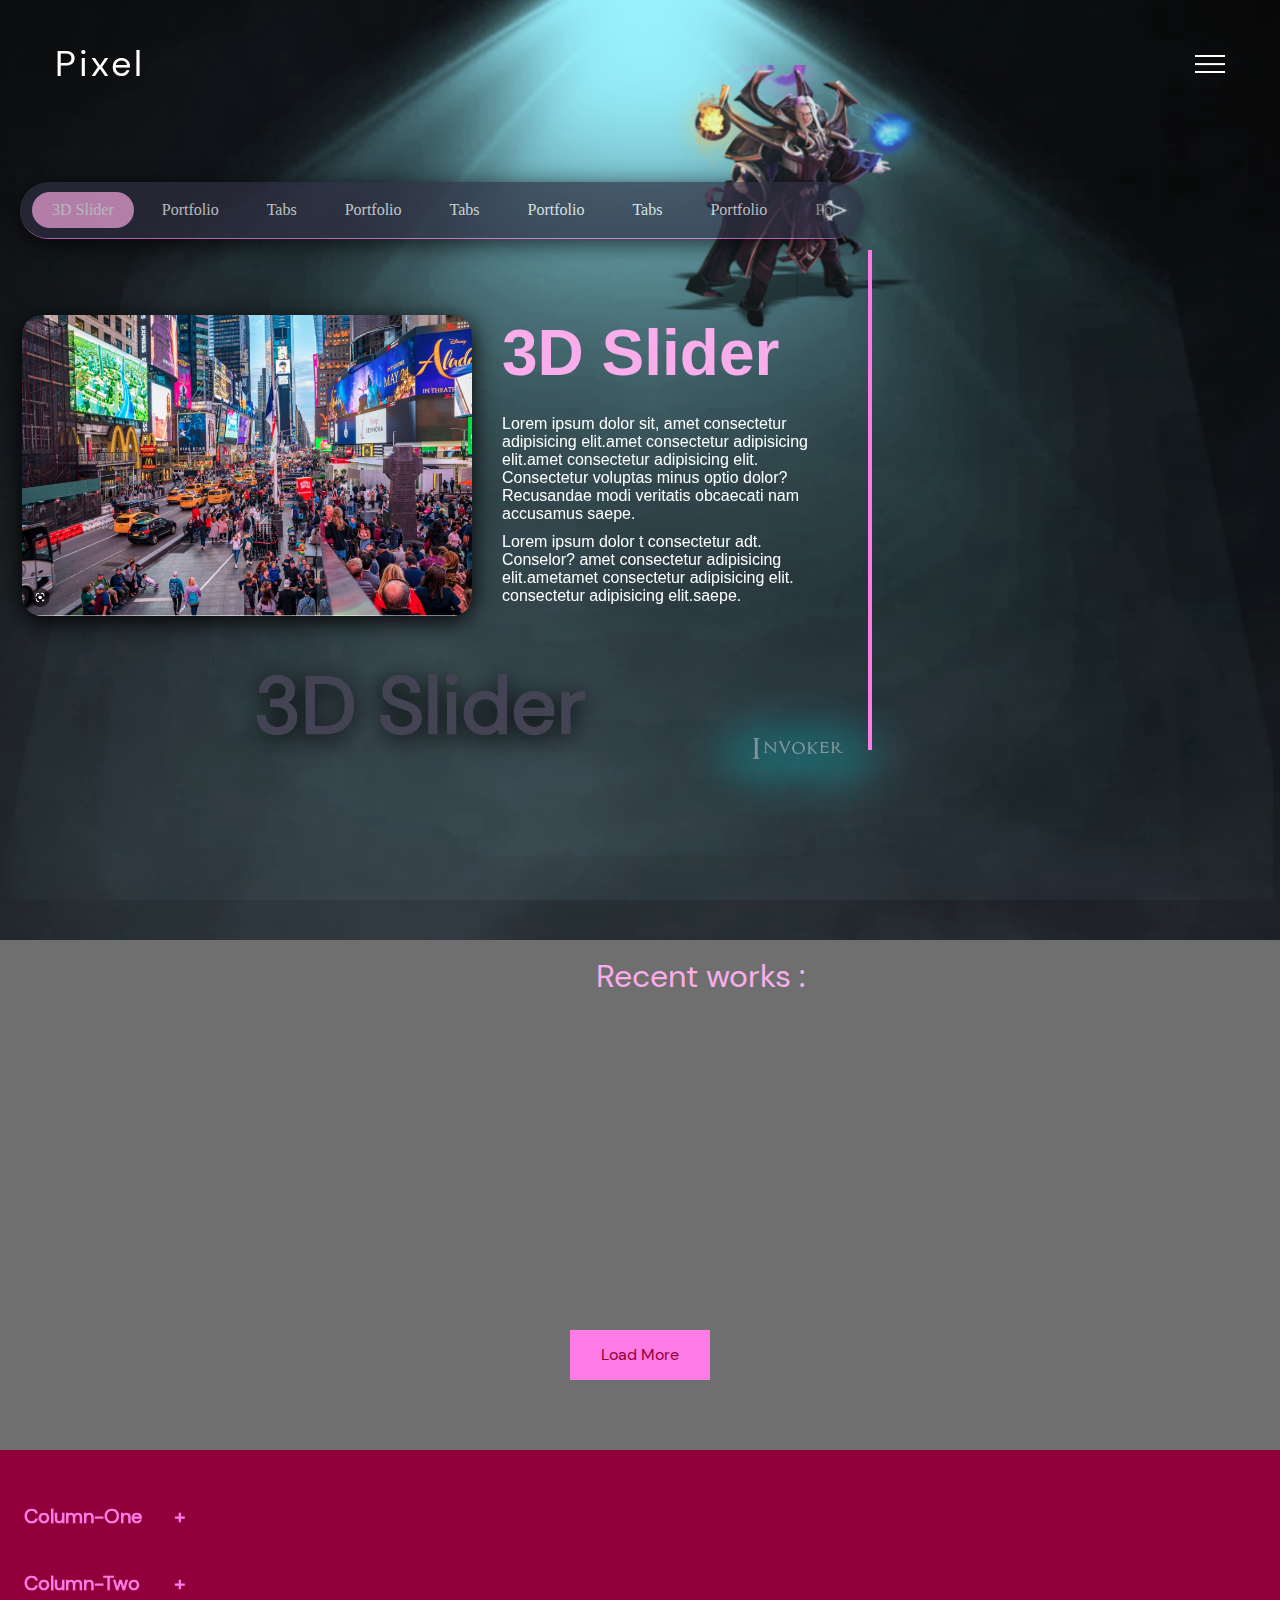
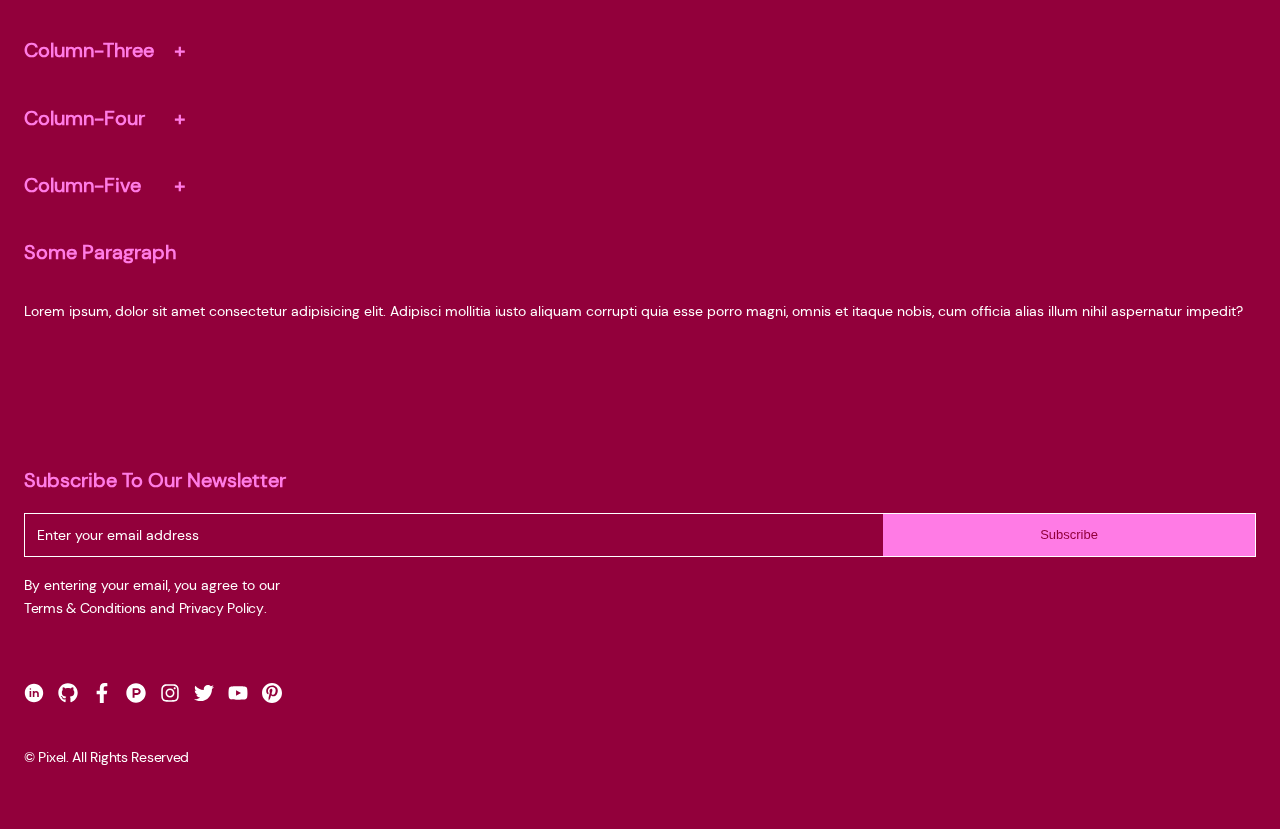
==== commit aaa24e87: "double slider start v.2.0.0. start" ====
--- a/index.html
+++ b/index.html
@@ -459,12 +459,12 @@
                     
                     <div class="loading-lazy-hide">
                       <div id="container" class="loading-lazy__li two">
-                        <a href="https://themepixel.github.io/Portfolio_HTML/"><img class="imglazy"  data-src="img/image__one.jpg" src="img/1x1.png" alt="some-image"></a>                      </div >
+                        <a href="https://themepixel.github.io/Portfolio_HTML/"><img class="imglazy"  data-src="img/111.jpg" src="img/1x1.png" alt="some-image"></a>                      </div >
                     </div>
                     
                     <div class="loading-lazy-hide">
                       <div id="container" class="loading-lazy__li three">
-                        <a href="https://themepixel.github.io/Portfolio_HTML/"><img class="imglazy"  data-src="img/image__one.jpg" src="img/1x1.png" alt="some-image"></a>                      </div >
+                        <a href="https://themepixel.github.io/Portfolio_HTML/"><img class="imglazy"  data-src="img/psd_slide.jpg" src="img/1x1.png" alt="some-image"></a>                      </div >
                     </div>
     
                     <div class="loading-lazy-hide">
@@ -499,7 +499,7 @@
     
                     <div class="loading-lazy-hide">
                       <div id="container" class="loading-lazy__li ten  ">
-                        <a href="https://themepixel.github.io/Portfolio_HTML/"><img class="imglazy"  data-src="/img/1.jpg" src="img/1x1.png" alt="some-image"></a>                      </div >
+                        <a href="https://themepixel.github.io/Portfolio_HTML/"><img class="imglazy"  data-src="/image__one.jpg" src="img/1x1.png" alt="some-image"></a>                      </div >
                     </div>
     
                     <div class="loading-lazy-hide">
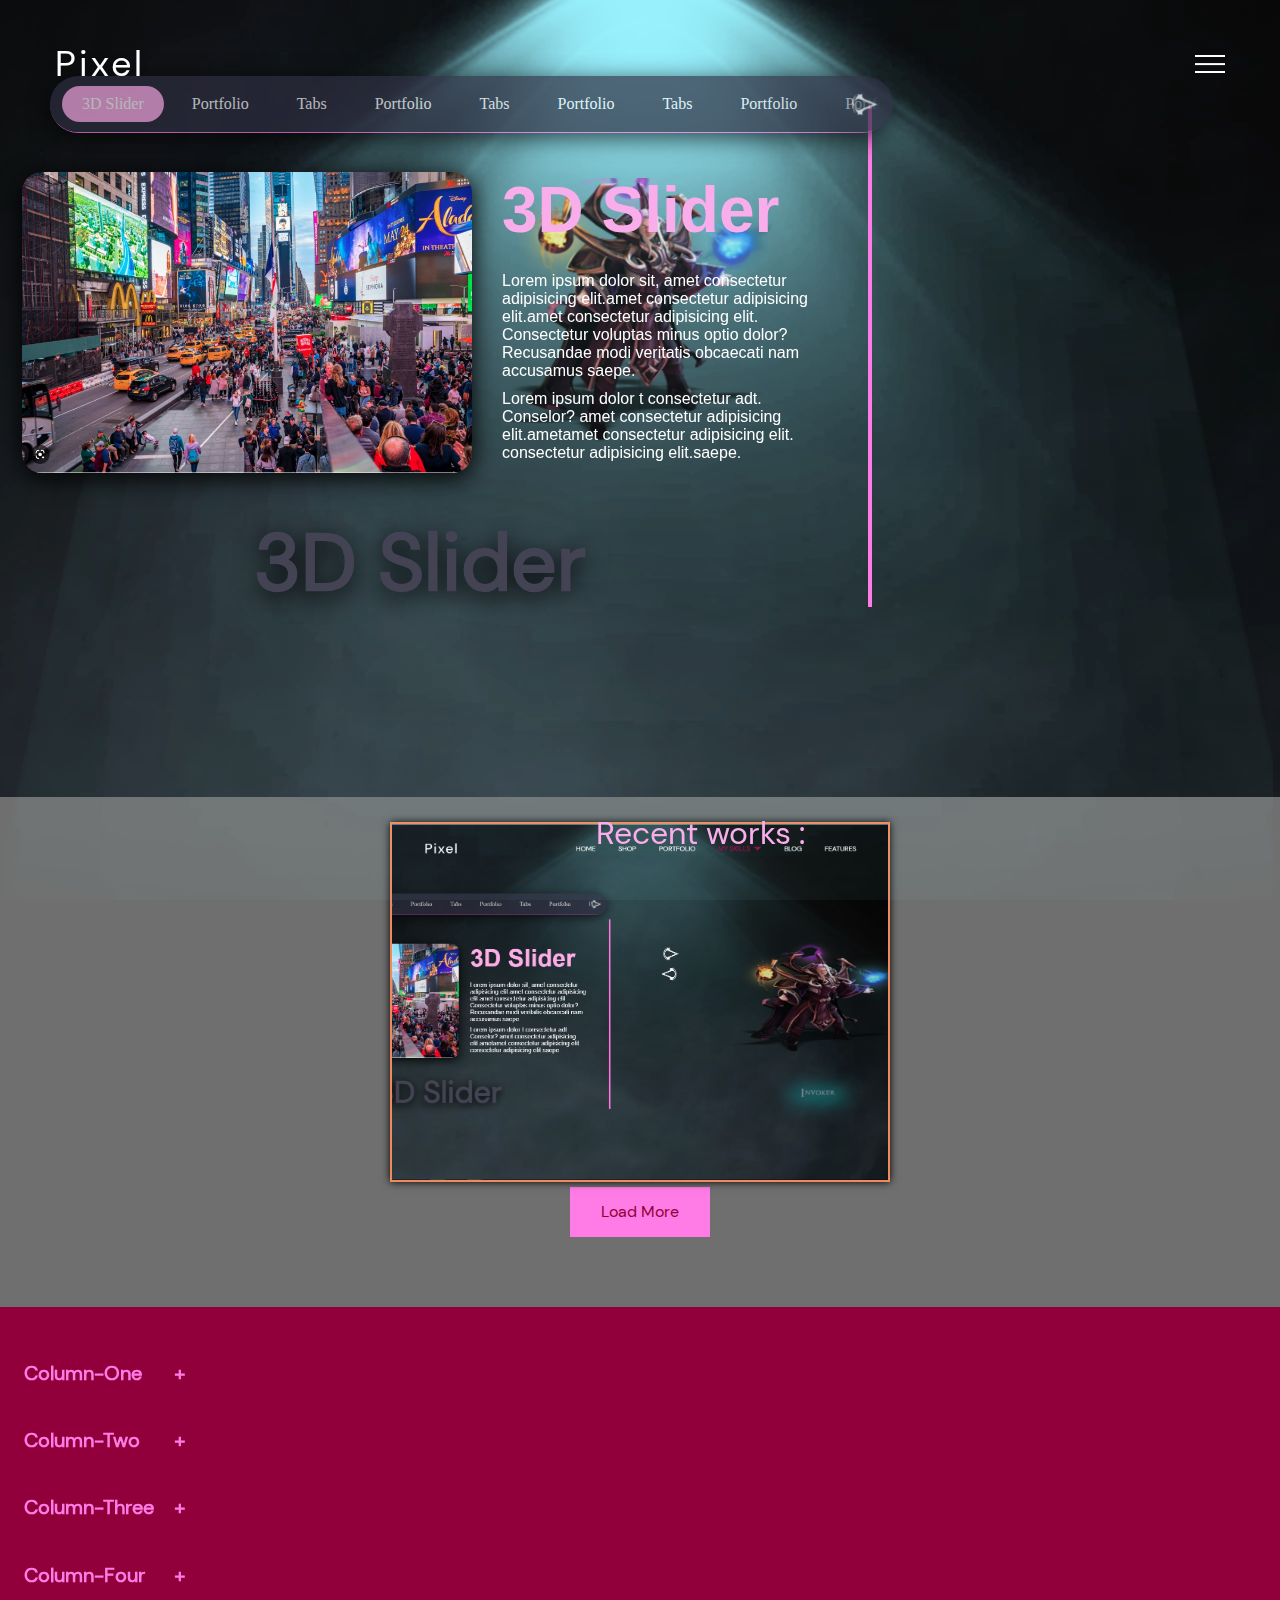
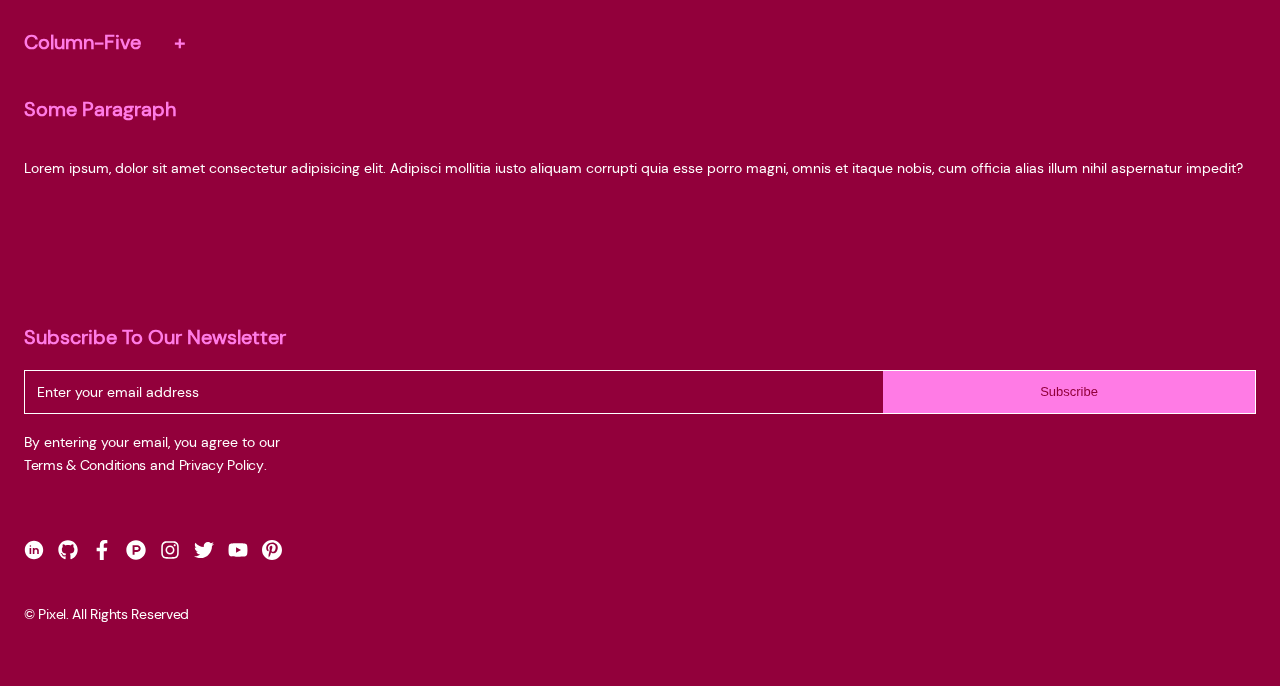
==== commit 6adfa4e2: "double slider start v.2.0.0. start" ====
--- a/index.html
+++ b/index.html
@@ -39,7 +39,7 @@
               <li><a data-goto=".page__section2" href=""  class="menu__link">SHOP</a></li>
               <li><a data-goto=".page__section3" href=""  class="menu__link">PORTFOLIO</a></li>
               <li>
-                 <a data-goto=".page__section4" style="color: #92003B; font-weight: 600;" style="font-weight: 600" href="" class="menu__link">MY SKILLS</a>
+                 <a data-goto=".page__section4" style="color: #92003B; font-weight: 600;" style="font-weight: 600" href="" class="menu__link">MENU</a>
                  <span class="menu__arrow"></span>
                  <span class="menu__arrowfalse"></span>
                  <div class="mega-menu_section">
--- a/style/main.css
+++ b/style/main.css
@@ -868,10 +868,22 @@
     padding-right: 10px;
   }
   .swiper-slider {
-    margin-top: 65px;
+    margin: 0;
+    margin-top: 178px;
+    width: 100%;
+    height: 100%;
   }
   .loading-lazy__section {
     margin-bottom: 5px;
+  }
+}
+@media only screen and (max-width: 1900px) {
+  .tab-slider__section .tab-slider-navbar {
+    position: relative;
+    margin: -1007px 12px 38px 6px;
+    z-index: 66;
+    opacity: 0.7;
+    max-width: 928px;
   }
 }
 .elements__section-grid {
